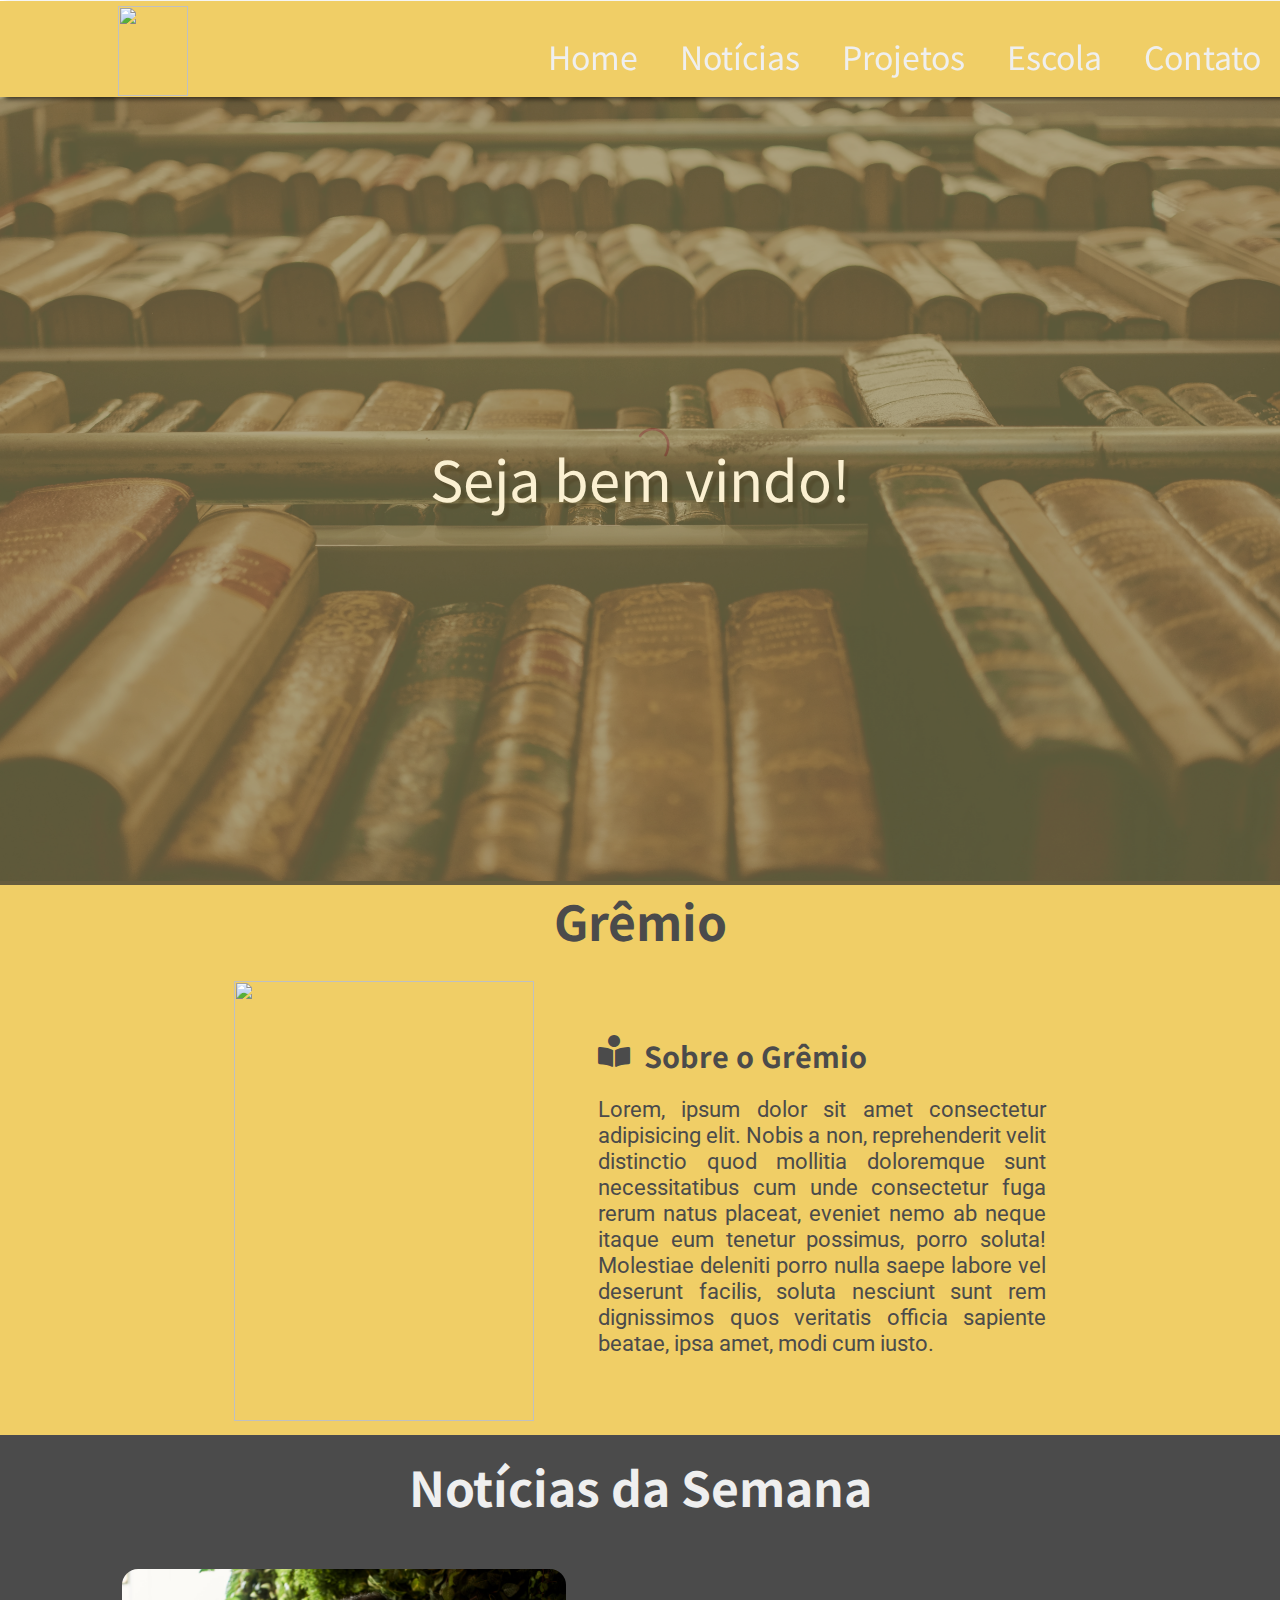
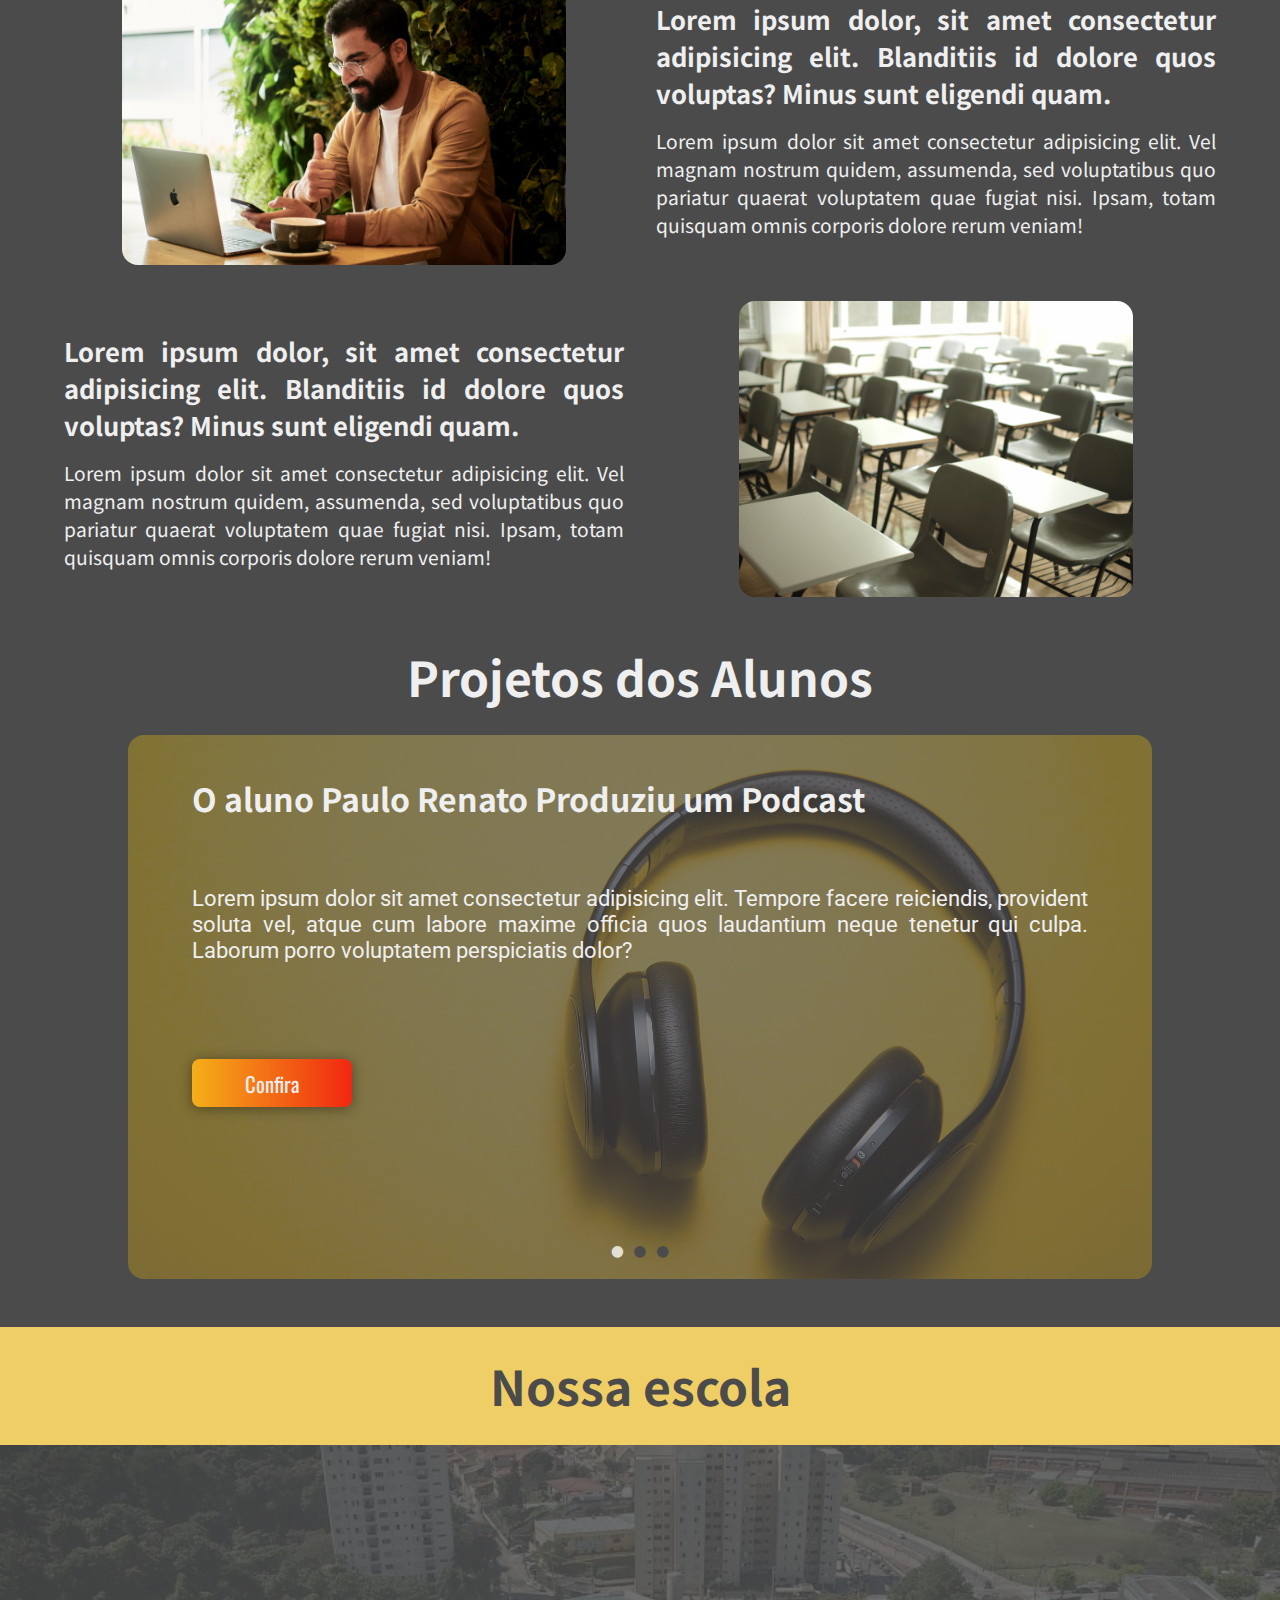
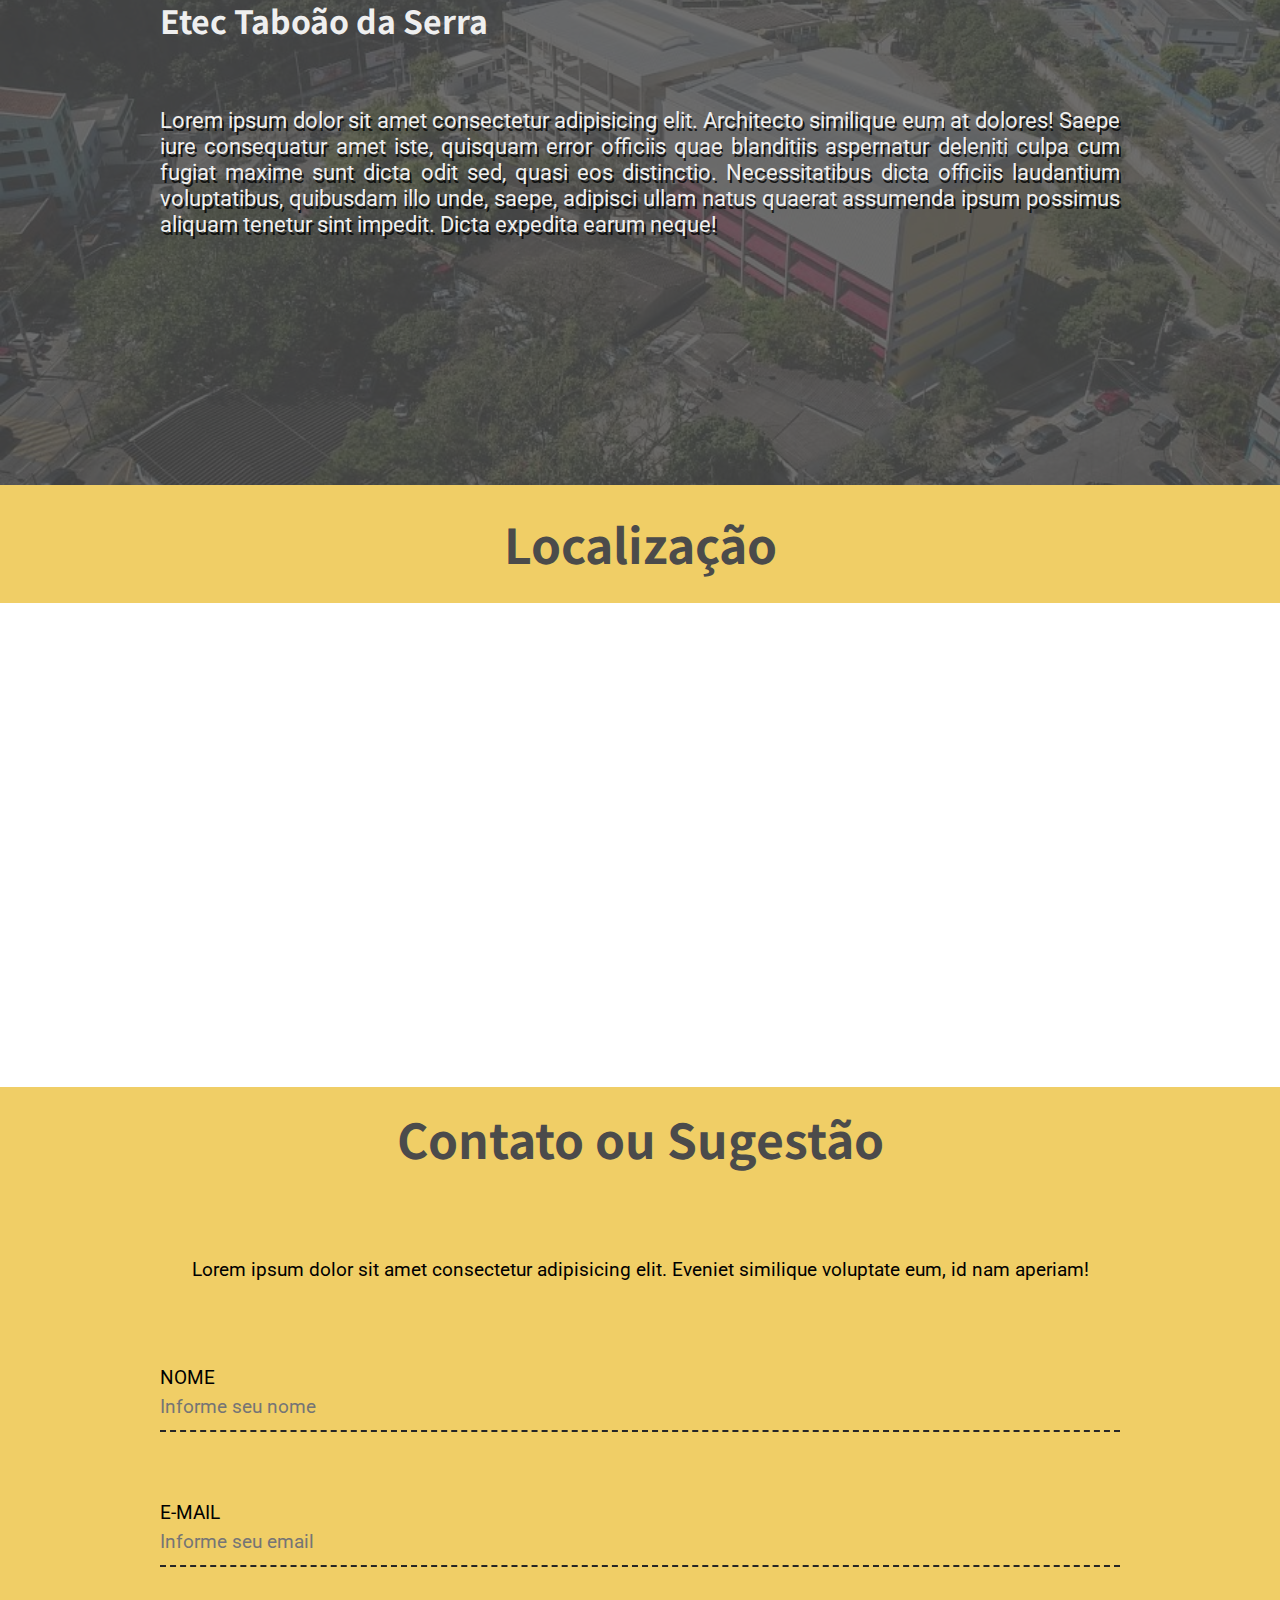
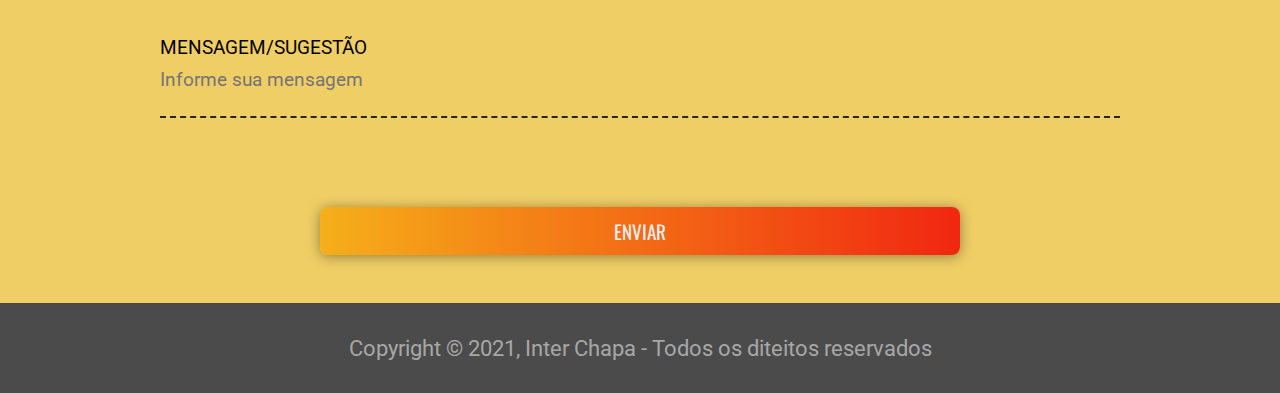
==== index.html @ 061dca1d ":package: Static Forms" ====
<!DOCTYPE html>
<html lang="pt-BR">
<head>
    <meta charset="UTF-8">
    <meta http-equiv="X-UA-Compatible" content="IE=edge">
    <meta name="viewport" content="width=device-width, initial-scale=1.0">
    <link rel="stylesheet" href="style.css">
    <link rel="apple-touch-icon" sizes="180x180" href="Imagens/apple-touch-icon.png">
    <link rel="icon" type="image/png" sizes="32x32" href="Imagens/favicon-32x32.png">
    <link rel="icon" type="image/png" sizes="16x16" href="Imagens/favicon-16x16.png">
    <link rel="manifest" href="/site.webmanifest">
    <link rel="stylesheet" href="css/gallery.theme.css">
    <link rel="stylesheet" href="css/gallery.min.css">
    <title>Inter Chapa</title>
</head>
<body>

    <div id="loader"></div>

    <nav>
		<input type="checkbox" id="check">
		<label for="check" class="checkbtn">
			<i class="fas fa-bars"></i>
		</label>
		<label class="logo"><img src="/imagens/logo.png" alt=""></label>
		<ul>
            <li class="Home"><a class="text-menu" href="#">Home</a></li>
            <li class="Noticias"><a class="text-menu" href="#Noticias">Notícias</a></li>
            <li class="Projetos"><a class="text-menu" href="#Projetos">Projetos</a></li>
            <li class="Escola"><a class="text-menu" href="#Escola">Escola</a></li>
            <li class="Contato"><a class="text-menu" href="#Contato">Contato</a></li>
		</ul>
	</nav>
    
    <header class="primary">                        
        <div class="img-wrapper">
            <img src="/imagens/primary.jpg" alt="" class="">
        </div>
        <div class="banner">
            <h1>Seja bem vindo!</h1>
            <p>Este site foi feito para alguma coisa que não sei oq pirque oiso ifdiksf jkiolfds ikfodlsnfds kfedsfkds fkdsf</p>
        </div>
    </header>

    <section class="gremio">
        <div class="sessao-header">
            <h1>Grêmio</h1>
    </div>
           <div class="header-gremio">
                 <div class="img-gremio"> 
                   <img src="/imagens/logo.png" alt="" class="">
                 </div>
                 <div class="conteudo-gremio">
                <div class="titulo-gremio">
                <i class="fas fa-book-reader"></i>
                <h1>Sobre o Grêmio</h1>
             </div>
             <div class="text-gremio">
             <p>Lorem, ipsum dolor sit amet consectetur adipisicing elit. Nobis a non, reprehenderit velit distinctio quod mollitia doloremque sunt necessitatibus cum unde consectetur fuga rerum natus placeat, eveniet nemo ab neque itaque eum tenetur possimus, porro soluta! Molestiae deleniti porro nulla saepe labore vel deserunt facilis, soluta nesciunt sunt rem dignissimos quos veritatis officia sapiente beatae, ipsa amet, modi cum iusto.</p>
              </div>
             </div>
            </div>
    </section>

<section id="Noticias" class="noticias">
    
    <div class="projetos-header">
        <h1>Notícias da Semana</h1>
    </div>
    <div class="container-noticias">
    
    <div class="box1">
        <div class="img-noticia">
            <img src="/imagens/noticia1.jpg" alt="">
        </div>
    </div>

    <div class="box2">
        <div class="conteudo-noticia">
           <h1>Lorem ipsum dolor, sit amet consectetur adipisicing elit. Blanditiis id dolore quos voluptas? Minus sunt eligendi quam.</h1>
           <p>Lorem ipsum dolor sit amet consectetur adipisicing elit. Vel magnam nostrum quidem, assumenda, sed voluptatibus quo pariatur quaerat voluptatem quae fugiat nisi. Ipsam, totam quisquam omnis corporis dolore rerum veniam!</p>
    </div>
    </div>

    <div class="box3">
        <div class="conteudo-noticia">
            <h1>Lorem ipsum dolor, sit amet consectetur adipisicing elit. Blanditiis id dolore quos voluptas? Minus sunt eligendi quam.</h1>
            <p>Lorem ipsum dolor sit amet consectetur adipisicing elit. Vel magnam nostrum quidem, assumenda, sed voluptatibus quo pariatur quaerat voluptatem quae fugiat nisi. Ipsam, totam quisquam omnis corporis dolore rerum veniam!</p>
     </div>
    </div>

    <div class="box4">
        <div class="img-noticia">
            <img src="/imagens/noticia2.jpg" alt="">
        </div>
    </div>

   </div>
</section>

    <section class="projetos" id="Projetos">
        <div class="projetos-header">
            <h1>Projetos dos Alunos</h1>
        </div>
        <div class="gallery autoplay items-3">
            <div id="item-1" class="control-operator"></div>
            <div id="item-2" class="control-operator"></div>
            <div id="item-3" class="control-operator"></div>
          
            <figure class="item">
                <div class="slider-header">
                 <img src="/imagens/item1.jpg" alt="">
                    <div class="info-slider">
                        <h1>O aluno Paulo Renato Produziu um Podcast</h1>
                        <p>Lorem ipsum dolor sit amet consectetur adipisicing elit. Tempore facere reiciendis, provident soluta vel, atque cum labore maxime officia quos laudantium neque tenetur qui culpa. Laborum porro voluptatem perspiciatis dolor?</p>
                        <button class="btn btn-info">Confira</button>
                    </div>
                </div>
            </figure>
          
            <figure class="item">
                <div class="slider-header">
                    <img src="/imagens/item2.jpg" alt="">
                       <div class="info-slider">
                           <h1>O aluno Pablo Escobar Produziu um desenho</h1>
                           <p>Lorem ipsum dolor sit amet consectetur adipisicing elit. Tempore facere reiciendis, provident soluta vel, atque cum labore maxime officia quos laudantium neque tenetur qui culpa. Laborum porro voluptatem perspiciatis dolor?</p>
                           <button class="btn btn-info">Confira</button>
                       </div>
                   </div>
            </figure>
          
            <figure class="item">
                <div class="slider-header">
                    <img src="/imagens/item3.jpg" alt="">
                       <div class="info-slider">
                           <h1>O aluno Jhonatan Azevedo produziu um video</h1>
                           <p>Lorem ipsum dolor sit amet consectetur adipisicing elit. Tempore facere reiciendis, provident soluta vel, atque cum labore maxime officia quos laudantium neque tenetur qui culpa. Laborum porro voluptatem perspiciatis dolor?</p>
                           <button class="btn btn-info">Confira</button>
                       </div>
                   </div>
            </figure>
          
            <div class="controls">
              <a href="#item-1" class="control-button">•</a>
              <a href="#item-2" class="control-button">•</a>
              <a href="#item-3" class="control-button">•</a>
          </div>
        </div>
    </section>


    <section id="Escola" class="escola">
        <div class="sessao-escola">
        <div class="projetos-header">
            <h1>Nossa escola</h1>
        </div>
        <div class="img-etec">
            <img src="/imagens/etec.jpg" alt="">
            <div class="info-etec">
                <h1>Etec Taboão da Serra</h1>
                <p>Lorem ipsum dolor sit amet consectetur adipisicing elit. Architecto similique eum at dolores! Saepe iure consequatur amet iste, quisquam error officiis quae blanditiis aspernatur deleniti culpa cum fugiat maxime sunt dicta odit sed, quasi eos distinctio. Necessitatibus dicta officiis laudantium voluptatibus, quibusdam illo unde, saepe, adipisci ullam natus quaerat assumenda ipsum possimus aliquam tenetur sint impedit. Dicta expedita earum neque!</p>
            </div>
        </div>
        <div class="projetos-header">
            <h1>Localização</h1>
        </div>
        <div class="mapa"><iframe src="https://www.google.com/maps/embed?pb=!1m18!1m12!1m3!1d14623.883581187225!2d-46.760471040527655!3d-23.605376728934605!2m3!1f0!2f0!3f0!3m2!1i1024!2i768!4f13.1!3m3!1m2!1s0x94ce5439738500e1%3A0x18e3ca266464ea67!2sEtec%20de%20Tabo%C3%A3o%20da%20Serra!5e0!3m2!1spt-BR!2sbr!4v1620471019192!5m2!1spt-BR!2sbr" width="600" height="450" style="border:0;" allowfullscreen="" loading="lazy"></iframe></div>
       </div>
    </section>
    
    <section id="Contato" class="contato">
        <div class="container-contato">
            <form action="https://api.staticforms.xyz/submit" method="POST">
                <div class="sessao-header"><h1>Contato ou Sugestão</h1></div>
                <p>Lorem ipsum dolor sit amet consectetur adipisicing elit. Eveniet similique voluptate eum, id nam aperiam!</p>
                <input type="hidden" name="accessKey" value="80c3663f-9293-48e0-adc4-f702a2f307d6">
                <div class="input-group">
                   <input type="text" class="field" name="name" id="nome" placeholder="Informe seu nome">
                   <label for="nome" class="field-label">Nome</label>
               </div>
                 <div class="input-group">
                   <input type="text" class="field" name="email" id="email" placeholder="Informe seu email">
                   <label for="email" class="field-label">E-mail</label>
                 </div>
                 <div class="input-group">
                   <textarea class="field" name="message" id="mensagem" placeholder="Informe sua mensagem"></textarea>
                   <label for="mensagem" class="field-label">Mensagem/Sugestão</label>
                 </div>
                 <button type="submit" class="btn btn-submit" value="Submit">Enviar</button>
                <input type="hidden" name="redirectTo" value="https://interchapa.github.io/#item-1">
            </form>
        </div>
    </section>

    <footer>
        <p>
            Copyright &copy; 2021, Inter Chapa - Todos os diteitos reservados
        </p>
    </footer>

    <script type="text/javascript">
   
    var loader;
    function loadNow(opacity) {
        if(opacity <= 0){
            displayContent();
        }
        else {
            loader.style.opacity = opacity;
            window.setTimeout(function() {
                loadNow(opacity - 0.05)
            }, 100);
        }
    }

    function displayContent(){
        loader.style.display = 'none';
        document.getElementById('content').style.display = 'block';
    }

    document.addEventListener("DOMContentLoaded", function() {
        loader = document.getElementById('loader');
        loadNow(1);
    });
    </script>

</body>
</html>
---- style.css ----
@import url('https://fonts.googleapis.com/css2?family=Noto+Sans+JP:wght@100;300;400;500;700;900&family=Oswald:wght@200;300;400;500;600;700&family=Roboto:ital,wght@0,100;0,300;0,400;0,500;0,700;0,900;1,100;1,300;1,400;1,500;1,700;1,900&display=swap');

@import url("https://cdnjs.cloudflare.com/ajax/libs/font-awesome/5.15.3/css/all.min.css");

#loader{
    position: fixed;
    width: 100%;
    height: 100vh;
    z-index: 1;
    overflow: visible;
    background: #f0ce66 url('/imagens/preloader.gif') no-repeat center center;
}

*{
    margin: 0;
    padding: 0;
    list-style: none;
    text-decoration: none;
}
:root{
    --font-primary: "Noto Sans JP", serif;
    --font-secundary:"Roboto", serif;
    --font-action: "Oswald", serif;
}
html{
    scroll-behavior: smooth;
}
body{
    margin: 0;
    box-sizing: border-box;
    margin-top: .09rem;
    height: 4.4rem;
}
header .primary{
    width: 100%;
    height: 16rem;
    overflow: hidden;
    position: relative;
}
nav {
	background: #f0ce66;
	height: 6rem;
	width: 100%;
    z-index: 90;
    position: fixed;
    text-align: center;
    justify-content: center;
    align-items: center;
    box-shadow: 0.3rem 0.2rem 0.3rem rgba(0, 0, 0, 0.6);
}
label.logo{
    width: 100%;
    padding-right: 14rem;
}
label.logo img{
    padding-top: 0.3rem;
	width: 70px;
	height: 90px;
}
nav ul li a {
    color: rgb(239, 239, 239);
    font-size: 2rem;
    border-radius: 1rem;
    align-items: center;
    padding-left: 1rem;
    padding-right: 1rem;
    justify-content: center;
    font-family: var(--font-primary);
}
nav ul {
	float: right;
    text-align: center;
}
nav ul li {
    display: inline-table;
    font-size: 2rem;
    padding-right: 3px;
    padding-left: 3px;
    margin-top: 2rem;
    text-align: center;
}
nav ul li a {
	color: #efefef;
	font-size: 2rem;
	border-radius: 1rem;
    align-items: center;
    justify-content: center;
}
nav a:hover{
    color: #d84e28;
    transition: 2s ease;
}
.checkbtn {
	font-size: 3rem;
    margin-top: .5rem;
	color: #efefef;
	float: right;
	line-height: 80px;
	margin-right: 40px;
	cursor: pointer;
	display: none;
}
#check {
	display: none;
}
.btn-menu{
    margin-left: 2rem;
    width: 8rem;
    height: 3rem;
}
.btn-menu:hover{
    color: #f0ce66;
}
.img-wrapper{
    width: 100%;
    height: 100%;
    overflow: hidden;
    background-color: rgb(44, 43, 43,1)
}
.img-wrapper img{
    width: 100%;
    height: 55rem;
    object-fit: cover;
    opacity: 0.5;
    animation: zoom 25s;
}
@keyframes zoom{
    0%{
        transform: scale(1.3);
    }
    100%{
        transform: scale(1);
    }
}
.banner{
    position: absolute;
    top: 25%;
    width: 100%;
}
.banner h1{
    color: #ffffff;
    font-size: 3.5rem;
    font-family: var(--font-primary);
    font-weight: 400;
    display: flex;
    justify-content:center;
    align-items: center;
    text-shadow: .3rem .4rem 2px rgba(0,0,0,.4);
    line-height: 3.5rem;
    margin-bottom: 3rem;
    animation: moveBanner 1s 0.5s forwards;
}
@keyframes moveBanner{
    0%{
     transform: translateY(10rem) rotateY(-30deg);
    }
    100%{
        transform: translateY(0) rotateY(0);
        opacity: 1;
    }
}
.banner p{
    font-family: var(--font-secundary);
    font-weight: 200;
    font-size: 2rem;
    color: #fff;
    text-shadow: .1rem .2rem rgba(0,0,0,.4);
    margin-bottom: 2rem;
    animation: moveBanner 1s 0.7s forwards;
    opacity: 0;
    text-align: center;
    
}
.btn{

    background: #f12711;
    background: -webkit-linear-gradient(to right, #f5af19, #f12711); 
    background: linear-gradient(to right, #f5af19, #f12711); 
    font-family: var(--font-action);
    font-size: 1rem;
    color: #eee;
    border-radius: .5rem;
    box-shadow: 0 .1rem .8rem rgba(0,0,0,.4);
    border: none;
}
.btn:focus{
    outline:0;
}
.header-gremio{
    
    width: 100%;
    height: 30rem;
    overflow: hidden;
    background-color: #f0ce66;
    display: flex;
    align-items: center;
    justify-content: center;
}
.img-gremio img{
    object-fit: cover;
    width: 300px;
    height: 440px;
    padding-top: 1rem;
}
.conteudo-gremio{
    padding-left: 4rem;
    width: 35%;
    text-align:justify;
    color: #4b4b4b;
}
.titulo-gremio{
    display: flex;
}
.titulo-gremio h1{
    font-family:var(--font-primary);
    font-size: 1.8rem;
    margin-bottom: 1.3rem;
}
.titulo-gremio i{
    font-size: 2rem;
    padding-right: 0.9rem;
}
.text-gremio p{
    font-size: 1.4rem;
    font-family: var(--font-secundary);
    font-weight: 400;
}
.projetos{
    padding-bottom: 3rem;
    background-color: #4b4b4b;
}
.sessao-header{
    background-color: #f0ce66;
}
.sessao-header h1{
    text-align: center;
    font-family: var(--font-primary);
    font-size: 3rem;
    color: #4b4b4b;
}

#Noticias{
    padding-bottom: 1rem;
}
#Noticias .projetos-header {
    padding-top: 1rem;
}
.conteudo-noticia{
    text-align: justify;
    justify-content: center;
    align-items: center;
    width: 100%;
    color: #efefef;
}
.conteudo-noticia h1{
    font-family: var(--font-primary);
    font-size: 1.6rem;
}
.conteudo-noticia p{
    font-family: var(--font-primary);
    font-size: 1.2rem;
    margin-top: 1rem;
}
.noticias{
    background-color: #4b4b4b;
}
.img-noticia img{
    justify-content: center;
    align-items: center;
    height: 18.5rem;
    width: 100%;
    border-radius: 1rem;
}
.img-noticia img:hover{
    animation: zoom3 2s ease;
}
@keyframes zoom3{
    80%{
        transform: scale(1.1);
    }
    100%{
        transform: scale(1.1);
    }
}
.container-noticias{
    display: grid;
    grid-gap: 2rem;
    grid-template-columns: repeat(auto-fit,minmax(400px, 1fr));
    justify-content: center;
    justify-items: center;
    padding-top: 2rem;
    color: #4b4b4b;
    align-items: center;
    width: 90%;
    margin-left: auto;
    margin-right: auto;

}



.projetos-header{
    text-align: center;
    padding-top: 0;
    background-color: #4b4b4b;
}
.projetos-header h1{
    font-family: var(--font-primary);
    font-size: 3rem;
    color: #efefef;
    padding-bottom: 1rem;
}
#Projetos .projetos-header h1{
    font-family: var(--font-primary);
    font-size: 3rem;
    color: #efefef;
    padding-bottom: 1.5rem;
    padding-top: 1.5rem;
}
#Escola .projetos-header h1{
    font-family: var(--font-primary);
    font-size: 3rem;
    color: #4b4b4b;
    padding-top: 1.4rem;
    padding-bottom: 1.6rem;
    background-color: #f0ce66;
}
#Escola .projetos-header {
    background-color: #f0ce66;
}
.slider-header{
    display:flex;
    position: relative;
}
.slider-header img{
    height: 34rem;
    width: 80%;
    margin-left: auto;
    margin-right: auto;
    opacity: 0.3;
    object-fit: cover;
    align-items: center;
    border-radius: 1rem;
}
.slider-header img:hover{
   border-radius: 2rem;
   transition: 1s ease;
}
.slider-header img:hover{
    border-radius: 2rem;
    transition: 1s ease;
 }
 .slider-header img:hover{
    border-radius: 2rem;
    transition: 1s ease;
 }
 .info-slider:click{
    animation: moveBanner 1s 0.5s forwards;
 }
 .info-slider{
     position: absolute;
    width: 70%;
    padding-bottom: 2rem;
    animation: moveBanner 1s 0.5s alternate;
    margin-left: 15%;
    text-align: justify;
    color: #efefef;
    margin-top: 3rem;
 }
.info-slider h1{
   font-family: var(--font-primary);
   font-size: 2rem;
   margin-bottom: 4rem;
}
.info-slider p{
    font-family: var(--font-secundary);
    font-size: 1.4rem;
    color: #efefef;
    margin-bottom: 6rem;
 }
.btn-info{
    font-size: 1.3rem;
    width: 10rem;
    height: 3rem;
    margin-right: 90%;
}
.btn-info:hover{
    color: #d84e28;
    transition: 1s ease;
}
form{
    background-color: #f0ce66;
    width: 100%;
    height: 50rem;
}
.btn-submit:hover{
    color: #d84e28;
    transition: 1s ease;
}
.container-contato form{
    justify-content: space-between;
    padding-top: 1rem;
    width: 100%;
    display: flex;
    flex-direction: column;
    align-items: center;
}
.container-contato p {
    font-size: 1.2rem;
    font-family: var(--font-secundary);
    width: 60rem;
    margin-top: 2rem;
    margin-bottom: 2rem;
    text-align: center;
}
.input-group{
    position: relative;
}
.field{
    background-color: #f0ce66;
    border: none;
    width: 60rem;
    font-size: 1.2rem;
    font-family: var(--font-secundary);
    border-bottom: 2px dashed #262626;;
    height: 3rem;
    outline: none;
    margin: 1rem 0;
    top: 1rem;
}
.input-group textarea{
    padding-top: 1rem;
    resize: none;
    background-color: transparent;
}
.field-label{
    position:absolute;
    left: 0;    
    font-size: 1.2rem;;
    font-family:var(--font-secundary);
    text-transform:uppercase;
    transition: all 0.3s;  
}
.field:focus ~ label{
   top: 0;
   font-size: 1rem;
}
.field:focus{
    border-bottom: 1px solid;
 }
 .btn-submit{
   font-size: 1.2rem;
   text-transform: uppercase;
   width: 50%;
   height: 3rem;
   margin-top: 1rem;
   margin-bottom: 3rem;
 }
 .img-etec img{
     width: 100%;
     height: 40rem;
     object-fit: cover;
     opacity: 0.2;
     animation: 15s ease-in-out;
 }
 .img-etec{
    display: flex;
    align-items: center;
    justify-content: center;
    background-color: #4b4b4b;
 }
 .info-etec{
    position: absolute;
    align-items: center;
    justify-content: center;
    width: 75%;
    animation: moveBanner 1s 0.5s alternate;
 }
 .info-etec h1{
   font-size: 2rem;
   color: #efefef;
   font-family: var(--font-primary);
 }
 .info-etec p{
    margin-top: 4rem;
    font-family: var(--font-secundary);
    font-size: 1.4rem;
    text-align: justify;
    color: #efefef;
    margin-bottom: 6rem;
    text-shadow: .1rem .2rem rgba(0,0,0,.8);
  }
 .mapa iframe{
     height: 30rem;
     width: 100%;
 }
 @keyframes zoom2{
    100%{
        transform: scale(1.1);
    }
    20%{
        transform: scale(0.9);
    }
    100%{
        transform: scale(1.1);
    }
}
footer {
    background-color: #4b4b4b;
    justify-content: center;
    align-items: center;
    text-align: center;
}
footer p {
    font-family: var(--font-secundary);
    color: #a7a7a7;
    font-size: 1.4rem; 
    width: 100%;
    align-items: center;
    justify-content: center;
    text-align: center;
    display: flex;
    padding-top: 2rem;
    background-color: #4b4b4b;
}
.footer-content i:hover{
    color: #d84e28;
    transition: 3s ease;
}
.gremio{
    background-color: #f0ce66;
  }
  @media(max-width:420px){

    label.logo{
        width: 100%;
        margin-right: 0;
        margin-left: 3rem;
        margin-top: 0;
        padding-top: 0;
    }
    label.logo img{
        padding-bottom: 0rem;
        width: 70px;
        height: 90px;
        margin-top: -150px;
    }
    label.logo img{
        padding-top: 0.3rem;
        width: 70px;
        height: 90px;
    }
    nav{
        height: 7.5rem;
    }
    .checkbtn {
        font-size: 3rem;
        margin-top: 1rem;
        color: #4b4b4b;
        float: right;
        line-height: 80px;
        margin-right: 40px;
        cursor: pointer;
        display: none;
    }
    .banner h1 {
        font-size: 2rem;
        margin-bottom: 3rem;
        animation: moveBanner 1s 0.5s forwards;
    }
    .banner p {
        width: 90%;
        margin-left: 1rem;
        justify-content: center;
        font-size: 1.6rem;
        margin-bottom: 2rem;
        animation: moveBanner 1s 0.7s forwards;
        opacity: 0;
        align-items: center;
        text-align: center;
    }
    .banner{
        position: absolute;
        top: 10%;
        width: 100%;
    }
    .img-wrapper img {
        width: 100%;
        height: 56rem;
        object-fit: cover;
        opacity: 0.5;
        animation: zoom 25s;
    }
   .container-contato p {
    margin-top: 0;
    margin-bottom: 0;
    text-align: center;
    color: #4b4b4b;}
 }
@media(max-width:1700px){
    footer{
        height: 5.6rem;
    }
    .banner{
        position: absolute;
        top: 50%;
        width: 100%;
    }
    .info-slider{
        margin-top: 2.5rem;
    }
}
@media(max-width:2000px){
    footer{
        height: 5.6rem;
    }
    .banner{
        position: absolute;
        width: 100%;
    }
    .gremio{
      background-color: #f0ce66;
    }
}
@media(max-width:1100px){
    .slider-header img {
        width: 90%;  
    }
 .banner{
        color: #ffffff;
        font-size: 2.8rem;
        top: 35%;
    }
nav {   
        width: 100%;
    }
.field{
    width: 20rem;
    justify-content: center;
    align-items: center;
    justify-content: space-around;
}
.container-contato p{
    width: 90%;
}
form{
    background-color: #f0ce66;
    width: 100%;
    height: 60rem;
}
.btn-submit{
    margin-top: 0;
  }
.header-gremio{
    width: 100%;
    height: 40rem;
    overflow: hidden;
    background-color: #f0ce66;
    display: inline-table;
    align-items: center;
    justify-content: center;
    text-align: center;
}
.conteudo-gremio{
    padding-left: 0;
    width: 90%;
    margin-left: 1rem;
    display: inline-flexbox;
    text-align: center;
    justify-content: center;
    margin-bottom: 2rem;
}
.titulo-gremio{
    display: inline-flexbox;
    width: 100%;
}
.titulo-gremio h1{
    font-family:var(--font-primary);
    font-size: 1.6rem;
    margin-bottom: 1.3rem;
    text-align: center;
    width: 100%;
    margin-right: 5rem;
}
.titulo-gremio i{
    margin-left: 2rem;
    font-size: 2.5rem;
    text-align: center;
    justify-content: center;
    display: flex;
    width: 100%;
    padding:0;
}
.info-slider{
    margin-top: 4rem;
}
.info-slider p {
    font-size: 1.2rem;
    margin-top: 0;
    margin-bottom: 2rem;
}
.info-slider h1 {
    font-size: 1.6rem;
    margin-bottom: 2rem;
    margin-top: 0rem;
}
.btn-info {
    font-size: 1.2rem;
    width: 10rem;
    height: 2.2rem;
}
#Escola .projetos-header h1 {
  
    text-align: center;
}
.sessao-header h1 {
    font-family: var(--font-primary);
    font-size: 3rem;
    color: #4b4b4b;
    text-align: center;
}
.container-contato p {
    margin-top: 0;
    margin-bottom: 0;
    text-align: center;
}
.info-etec h1 {
    font-size: 1.6;
}
.info-etec p {
    font-size: 1.2;
    margin-top: 1rem; 
    margin-bottom: 1rem; 
}
.checkbtn {
    display: block;
    color: #4b4b4b;
}
ul{
    position: fixed;
    width: 80%;
    margin-left: 10rem;
    height: 90vh;
    background: #f1c94f;
    margin-top: 0.1rem;
    left: 100%;
    text-align: center;
    transition: all .5s;
}
nav ul li{
    display: block;
    margin: 50px 0;
    line-height: 30px;
}
nav ul li a {
    font-size: 20px;
}
a:hover, a.active {
    background: none;
    color: #f0ce66;
}
#check:checked ~ ul {
    left: 0;
}
footer p{
    font-size: 1rem;
    padding-bottom: 2rem;
}
label.logo{
    width: 100%;
    margin-right: 16rem;
}
label.logo img{
    padding-top: 0.3rem;
	width: 70px;
	height: 90px;
}
.container-noticias{
    grid-template-columns: repeat(auto-fit,minmax(300px, 1fr));
}
.box3 {
    grid-row-start: 4;
}

.box4 {
    grid-row-start: 3;
}   
}


@media (max-width: 952px){
	label.logo{
		font-size: 30px;
		padding-right: 10px;
	}
	nav ul li a{
		font-size: 2rem;
        font-family: var(--font-action);
	}
}
@media(min-width: 704){
    .container-noticias{
        grid-template-columns: repeat(auto-fit,minmax(300px, 1fr));
    }
    .box3 {
        grid-row-start: 3;
    }
    
    .box4 {
        grid-row-start: 4;
    }    
}
---- css/gallery.theme.css ----
.gallery .control-button {
  color: #d84e28;
  color: #4b4b4b;
}

.gallery .control-button:hover {
  color: #f0ce66;
  color: rgba(240, 206, 102, 0.8);
}

/*
	Theme controls how everything looks in Gallery CSS.
*/
.gallery {
  position: relative;
}
.gallery .item {
  height: 400px;
  overflow: hidden;
  text-align: center;
  background: #4b4b4b;
}
.gallery .controls {
  position: absolute;
  bottom: 0;
  width: 100%;
  text-align: center;
}
.gallery .control-button {
  display: inline-block;
  margin: 0 .02em;
  font-size: 3em;
  text-align: center;
  text-decoration: none;
  transition: color .1s;
}
---- css/gallery.min.css ----
.gallery .control-operator:target~.controls .control-button{color:#ccc;color:rgba(255,255,255,.4)}.gallery .control-button:first-of-type,.gallery .control-operator:nth-of-type(1):target~.controls .control-button:nth-of-type(1),.gallery .control-operator:nth-of-type(2):target~.controls .control-button:nth-of-type(2),.gallery .control-operator:nth-of-type(3):target~.controls .control-button:nth-of-type(3),.gallery .control-operator:nth-of-type(4):target~.controls .control-button:nth-of-type(4),.gallery .control-operator:nth-of-type(5):target~.controls .control-button:nth-of-type(5){color:#fff;color:rgba(255,255,255,.8)}.gallery .item:first-of-type{position:static;pointer-events:auto;opacity:1}.gallery .item{position:absolute;top:0;left:0;width:100%;height:100%;pointer-events:none;opacity:0;transition:opacity .5s}.gallery .control-operator{display:none}.gallery .control-operator:target~.item{pointer-events:none;opacity:0;animation:none}.gallery .control-operator:target~.controls .control-button{animation:none}@keyframes controlAnimation-2{0%{color:#ccc;color:rgba(255,255,255,.4)}14.3%,50%{color:#fff;color:rgba(255,255,255,.8)}64.3%,100%{color:#ccc;color:rgba(255,255,255,.4)}}@keyframes galleryAnimation-2{0%{opacity:0}14.3%,50%{opacity:1}64.3%,100%{opacity:0}}.gallery .control-operator:nth-of-type(1):target~.item:nth-of-type(1){pointer-events:auto;opacity:1}.gallery .control-operator:nth-of-type(2):target~.item:nth-of-type(2){pointer-events:auto;opacity:1}.items-2.autoplay .control-button{animation:controlAnimation-2 14s infinite}.items-2.autoplay .item{animation:galleryAnimation-2 14s infinite}.items-2 .control-button:nth-of-type(1),.items-2 .item:nth-of-type(1){animation-delay:-2s}.items-2 .control-button:nth-of-type(2),.items-2 .item:nth-of-type(2){animation-delay:5s}@keyframes controlAnimation-3{0%{color:#ccc;color:rgba(255,255,255,.4)}9.5%,33.3%{color:#fff;color:rgba(255,255,255,.8)}42.9%,100%{color:#ccc;color:rgba(255,255,255,.4)}}@keyframes galleryAnimation-3{0%{opacity:0}9.5%,33.3%{opacity:1}42.9%,100%{opacity:0}}.gallery .control-operator:nth-of-type(1):target~.item:nth-of-type(1){pointer-events:auto;opacity:1}.gallery .control-operator:nth-of-type(2):target~.item:nth-of-type(2){pointer-events:auto;opacity:1}.gallery .control-operator:nth-of-type(3):target~.item:nth-of-type(3){pointer-events:auto;opacity:1}.items-3.autoplay .control-button{animation:controlAnimation-3 21s infinite}.items-3.autoplay .item{animation:galleryAnimation-3 21s infinite}.items-3 .control-button:nth-of-type(1),.items-3 .item:nth-of-type(1){animation-delay:-2s}.items-3 .control-button:nth-of-type(2),.items-3 .item:nth-of-type(2){animation-delay:5s}.items-3 .control-button:nth-of-type(3),.items-3 .item:nth-of-type(3){animation-delay:12s}@keyframes controlAnimation-4{0%{color:#ccc;color:rgba(255,255,255,.4)}7.1%,25%{color:#fff;color:rgba(255,255,255,.8)}32.1%,100%{color:#ccc;color:rgba(255,255,255,.4)}}@keyframes galleryAnimation-4{0%{opacity:0}7.1%,25%{opacity:1}32.1%,100%{opacity:0}}.gallery .control-operator:nth-of-type(1):target~.item:nth-of-type(1){pointer-events:auto;opacity:1}.gallery .control-operator:nth-of-type(2):target~.item:nth-of-type(2){pointer-events:auto;opacity:1}.gallery .control-operator:nth-of-type(3):target~.item:nth-of-type(3){pointer-events:auto;opacity:1}.gallery .control-operator:nth-of-type(4):target~.item:nth-of-type(4){pointer-events:auto;opacity:1}.items-4.autoplay .control-button{animation:controlAnimation-4 28s infinite}.items-4.autoplay .item{animation:galleryAnimation-4 28s infinite}.items-4 .control-button:nth-of-type(1),.items-4 .item:nth-of-type(1){animation-delay:-2s}.items-4 .control-button:nth-of-type(2),.items-4 .item:nth-of-type(2){animation-delay:5s}.items-4 .control-button:nth-of-type(3),.items-4 .item:nth-of-type(3){animation-delay:12s}.items-4 .control-button:nth-of-type(4),.items-4 .item:nth-of-type(4){animation-delay:19s}@keyframes controlAnimation-5{0%{color:#ccc;color:rgba(255,255,255,.4)}5.7%,20%{color:#fff;color:rgba(255,255,255,.8)}25.7%,100%{color:#ccc;color:rgba(255,255,255,.4)}}@keyframes galleryAnimation-5{0%{opacity:0}5.7%,20%{opacity:1}25.7%,100%{opacity:0}}.gallery .control-operator:nth-of-type(1):target~.item:nth-of-type(1){pointer-events:auto;opacity:1}.gallery .control-operator:nth-of-type(2):target~.item:nth-of-type(2){pointer-events:auto;opacity:1}.gallery .control-operator:nth-of-type(3):target~.item:nth-of-type(3){pointer-events:auto;opacity:1}.gallery .control-operator:nth-of-type(4):target~.item:nth-of-type(4){pointer-events:auto;opacity:1}.gallery .control-operator:nth-of-type(5):target~.item:nth-of-type(5){pointer-events:auto;opacity:1}.items-5.autoplay .control-button{animation:controlAnimation-5 35s infinite}.items-5.autoplay .item{animation:galleryAnimation-5 35s infinite}.items-5 .control-button:nth-of-type(1),.items-5 .item:nth-of-type(1){animation-delay:-2s}.items-5 .control-button:nth-of-type(2),.items-5 .item:nth-of-type(2){animation-delay:5s}.items-5 .control-button:nth-of-type(3),.items-5 .item:nth-of-type(3){animation-delay:12s}.items-5 .control-button:nth-of-type(4),.items-5 .item:nth-of-type(4){animation-delay:19s}.items-5 .control-button:nth-of-type(5),.items-5 .item:nth-of-type(5){animation-delay:26s}
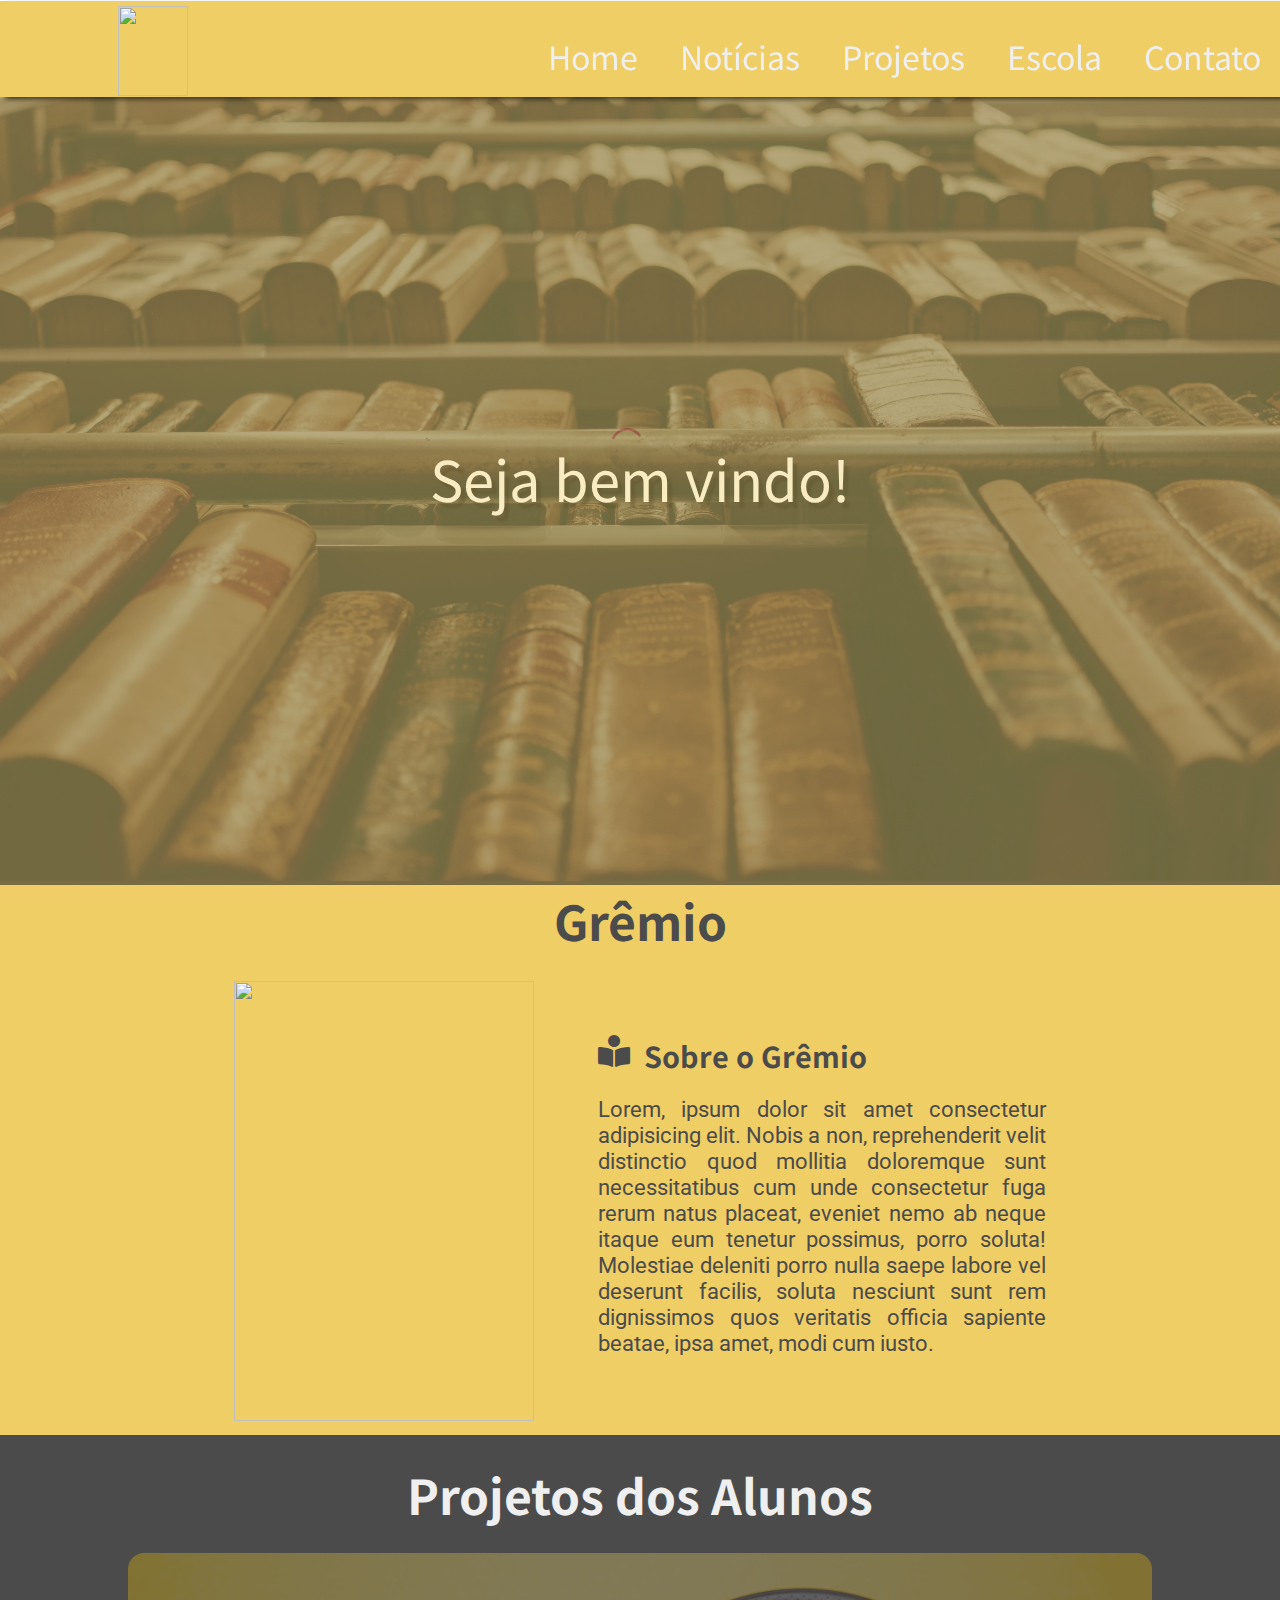
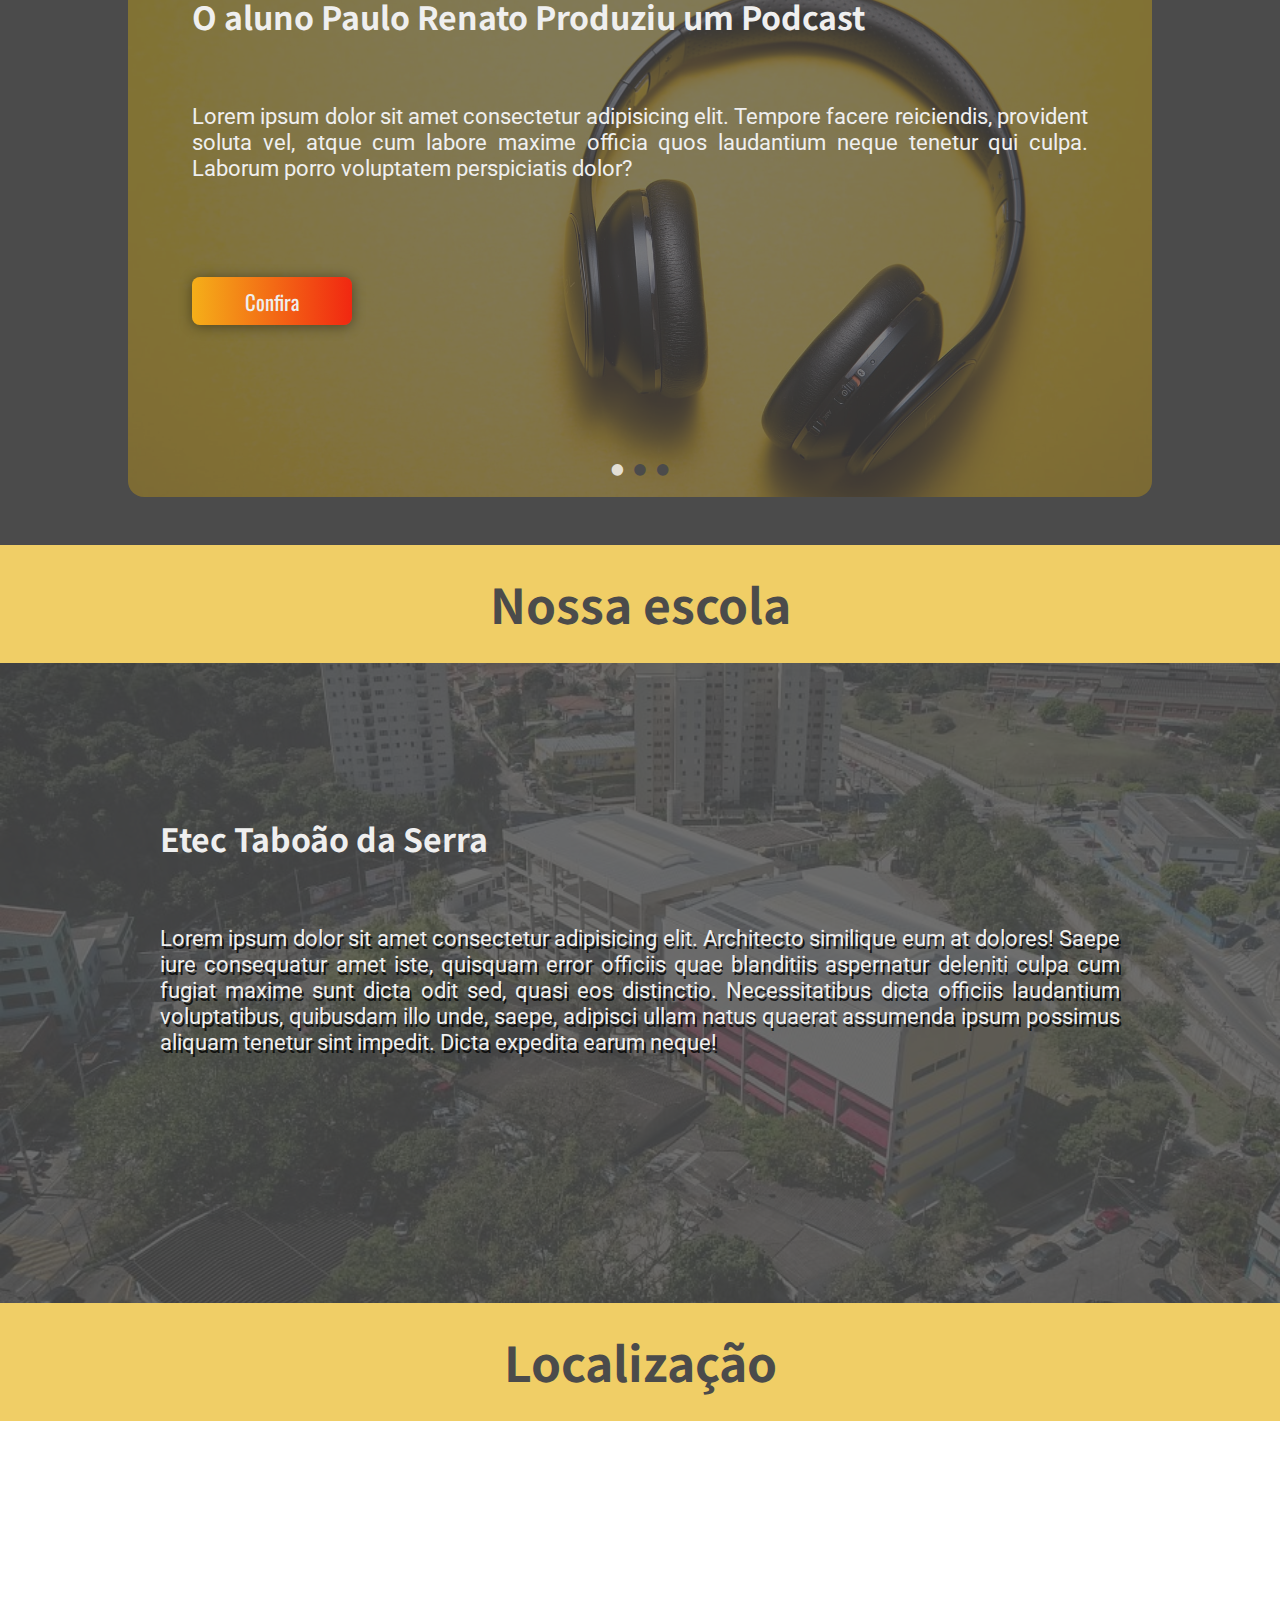
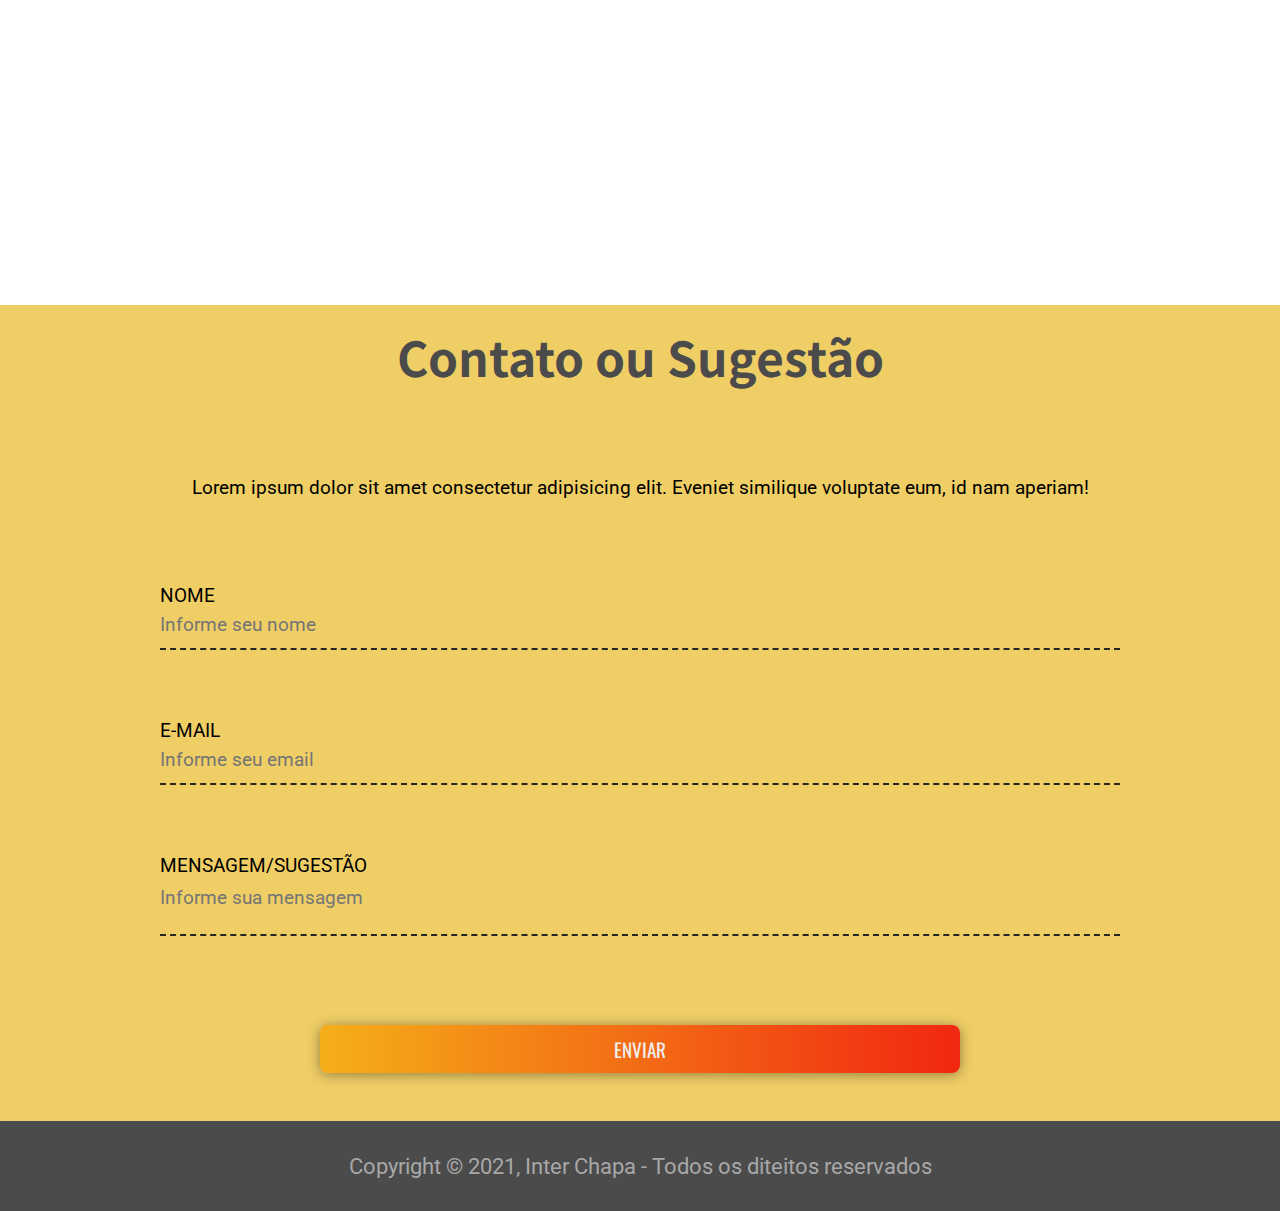
==== commit 63a14701: ":package: Página Notícias" ====
--- a/index.html
+++ b/index.html
@@ -25,7 +25,7 @@
 		<label class="logo"><img src="/imagens/logo.png" alt=""></label>
 		<ul>
             <li class="Home"><a class="text-menu" href="#">Home</a></li>
-            <li class="Noticias"><a class="text-menu" href="#Noticias">Notícias</a></li>
+            <li class="Noticias"><a class="text-menu" href="noticias.html">Notícias</a></li>
             <li class="Projetos"><a class="text-menu" href="#Projetos">Projetos</a></li>
             <li class="Escola"><a class="text-menu" href="#Escola">Escola</a></li>
             <li class="Contato"><a class="text-menu" href="#Contato">Contato</a></li>
@@ -62,41 +62,6 @@
             </div>
     </section>
 
-<section id="Noticias" class="noticias">
-    
-    <div class="projetos-header">
-        <h1>Notícias da Semana</h1>
-    </div>
-    <div class="container-noticias">
-    
-    <div class="box1">
-        <div class="img-noticia">
-            <img src="/imagens/noticia1.jpg" alt="">
-        </div>
-    </div>
-
-    <div class="box2">
-        <div class="conteudo-noticia">
-           <h1>Lorem ipsum dolor, sit amet consectetur adipisicing elit. Blanditiis id dolore quos voluptas? Minus sunt eligendi quam.</h1>
-           <p>Lorem ipsum dolor sit amet consectetur adipisicing elit. Vel magnam nostrum quidem, assumenda, sed voluptatibus quo pariatur quaerat voluptatem quae fugiat nisi. Ipsam, totam quisquam omnis corporis dolore rerum veniam!</p>
-    </div>
-    </div>
-
-    <div class="box3">
-        <div class="conteudo-noticia">
-            <h1>Lorem ipsum dolor, sit amet consectetur adipisicing elit. Blanditiis id dolore quos voluptas? Minus sunt eligendi quam.</h1>
-            <p>Lorem ipsum dolor sit amet consectetur adipisicing elit. Vel magnam nostrum quidem, assumenda, sed voluptatibus quo pariatur quaerat voluptatem quae fugiat nisi. Ipsam, totam quisquam omnis corporis dolore rerum veniam!</p>
-     </div>
-    </div>
-
-    <div class="box4">
-        <div class="img-noticia">
-            <img src="/imagens/noticia2.jpg" alt="">
-        </div>
-    </div>
-
-   </div>
-</section>
 
     <section class="projetos" id="Projetos">
         <div class="projetos-header">
--- a/style.css
+++ b/style.css
@@ -239,36 +239,46 @@
     color: #4b4b4b;
 }
 
-#Noticias{
-    padding-bottom: 1rem;
+
+.all-box{
+    padding-top: 2rem;
+    align-items: center;
+    margin-right: auto;
+    margin-right: auto;
+    justify-items: center;
+}
+.container-noticias{
+    display: grid;
+    grid-template-columns: 33rem 33rem;
+    grid-gap: 9rem;
+    row-gap: 8rem;
+    align-items: center;
+    justify-content: center;
+    padding-bottom: 3rem;
 }
 #Noticias .projetos-header {
-    padding-top: 1rem;
-}
+    padding-top: 7rem;
+}
+
 .conteudo-noticia{
     text-align: justify;
     justify-content: center;
     align-items: center;
     width: 100%;
-    color: #efefef;
+    color: #4b4b4b;
 }
 .conteudo-noticia h1{
     font-family: var(--font-primary);
-    font-size: 1.6rem;
+    font-size: 1.5rem;
 }
 .conteudo-noticia p{
     font-family: var(--font-primary);
-    font-size: 1.2rem;
+    font-size: 1rem;
     margin-top: 1rem;
 }
-.noticias{
-    background-color: #4b4b4b;
-}
 .img-noticia img{
-    justify-content: center;
-    align-items: center;
-    height: 18.5rem;
-    width: 100%;
+    width: 100%;
+    height: 100%;
     border-radius: 1rem;
 }
 .img-noticia img:hover{
@@ -282,21 +292,6 @@
         transform: scale(1.1);
     }
 }
-.container-noticias{
-    display: grid;
-    grid-gap: 2rem;
-    grid-template-columns: repeat(auto-fit,minmax(400px, 1fr));
-    justify-content: center;
-    justify-items: center;
-    padding-top: 2rem;
-    color: #4b4b4b;
-    align-items: center;
-    width: 90%;
-    margin-left: auto;
-    margin-right: auto;
-
-}
-
 
 
 .projetos-header{
@@ -595,7 +590,8 @@
     margin-top: 0;
     margin-bottom: 0;
     text-align: center;
-    color: #4b4b4b;}
+    color: #4b4b4b;
+}
  }
 @media(max-width:1700px){
     footer{
@@ -691,6 +687,30 @@
     width: 100%;
     padding:0;
 }
+
+
+.box1{
+    padding-top: 1rem;
+    grid-row-start: 1;
+}
+.box2{
+    padding-top: 1rem;
+    grid-row-start: 2;
+}
+.box3{
+    padding-top: 1rem;
+    grid-row-start: 4;
+}
+.box4{
+    padding-top: 1rem;
+    grid-row-start: 3;
+}
+.container-noticias{
+    gap: 0;
+    grid-template-columns: 20rem;
+}
+
+
 .info-slider{
     margin-top: 4rem;
 }
@@ -739,9 +759,9 @@
 ul{
     position: fixed;
     width: 80%;
-    margin-left: 10rem;
+    margin-left: 7rem;
     height: 90vh;
-    background: #f1c94f;
+    background: #f0ce66;
     margin-top: 0.1rem;
     left: 100%;
     text-align: center;
@@ -775,19 +795,8 @@
 	width: 70px;
 	height: 90px;
 }
-.container-noticias{
-    grid-template-columns: repeat(auto-fit,minmax(300px, 1fr));
-}
-.box3 {
-    grid-row-start: 4;
-}
-
-.box4 {
-    grid-row-start: 3;
-}   
-}
-
-
+ 
+}
 @media (max-width: 952px){
 	label.logo{
 		font-size: 30px;
@@ -798,15 +807,3 @@
         font-family: var(--font-action);
 	}
 }
-@media(min-width: 704){
-    .container-noticias{
-        grid-template-columns: repeat(auto-fit,minmax(300px, 1fr));
-    }
-    .box3 {
-        grid-row-start: 3;
-    }
-    
-    .box4 {
-        grid-row-start: 4;
-    }    
-}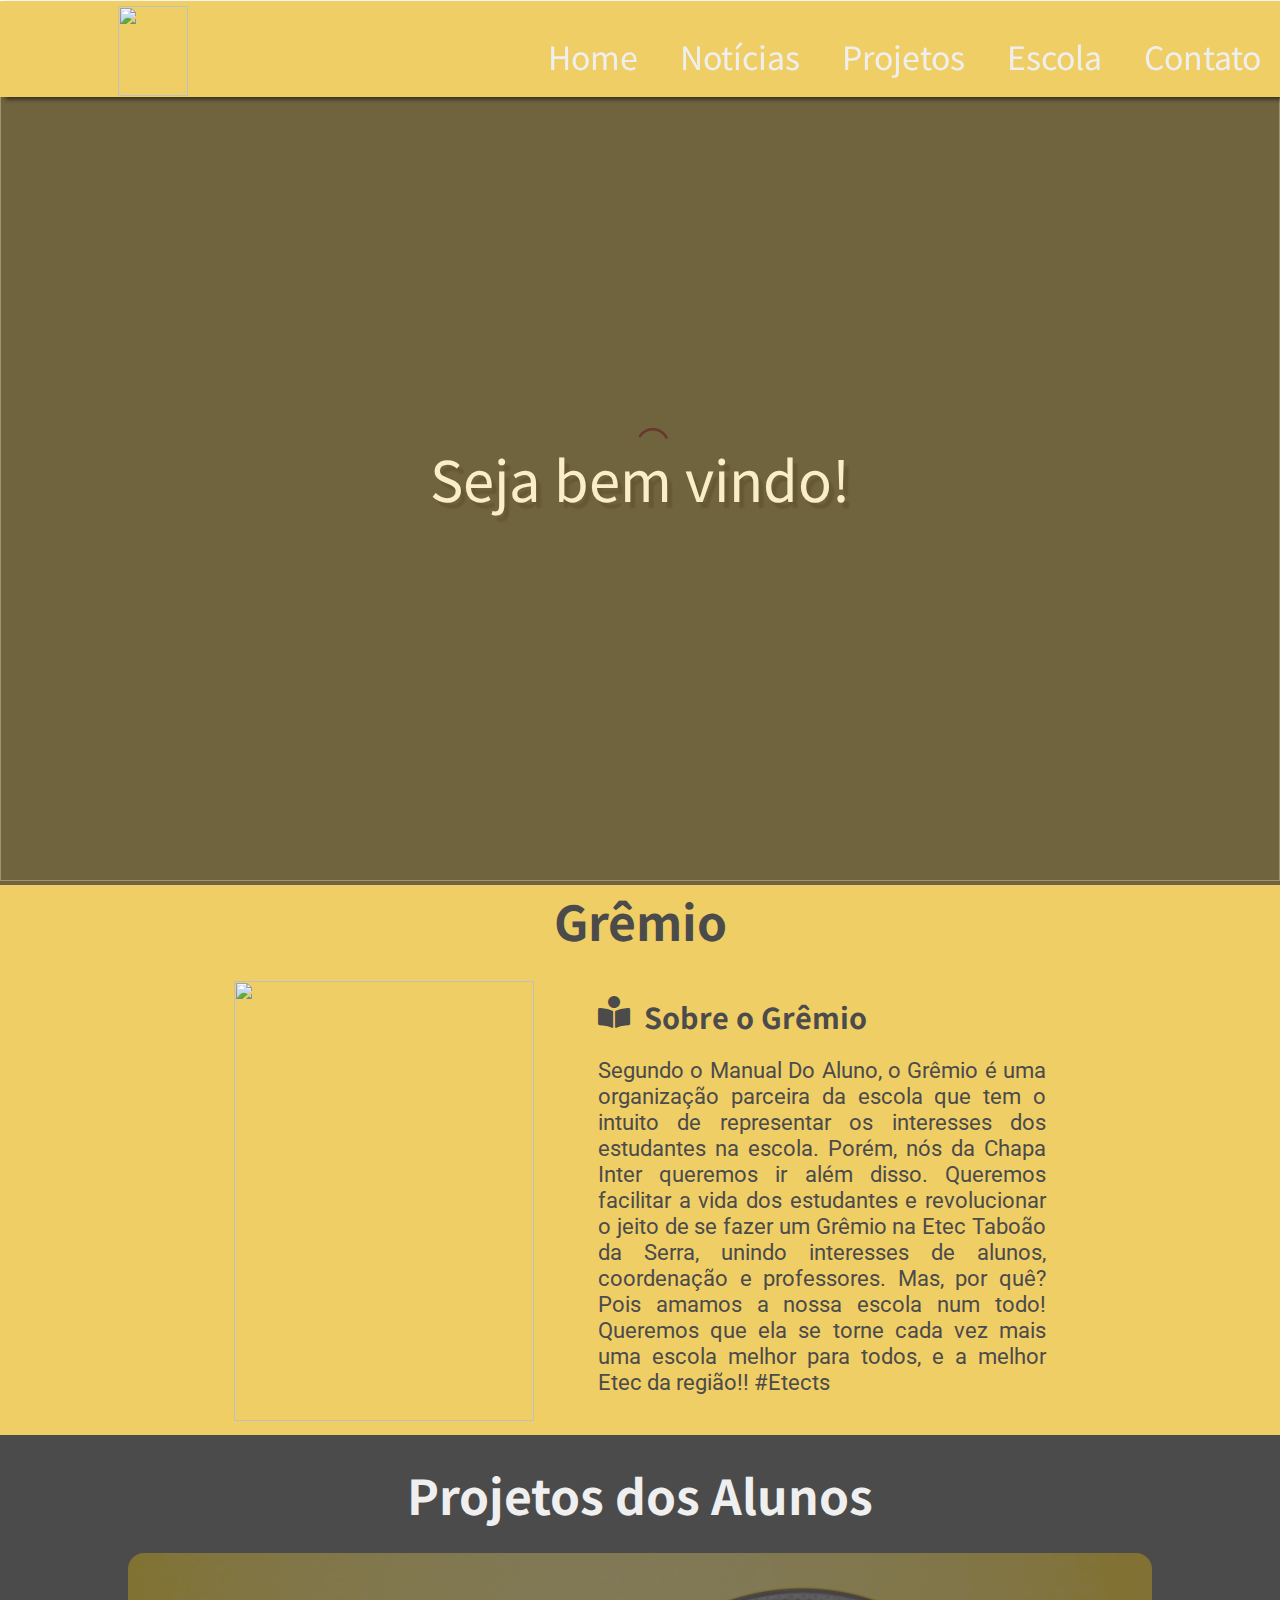
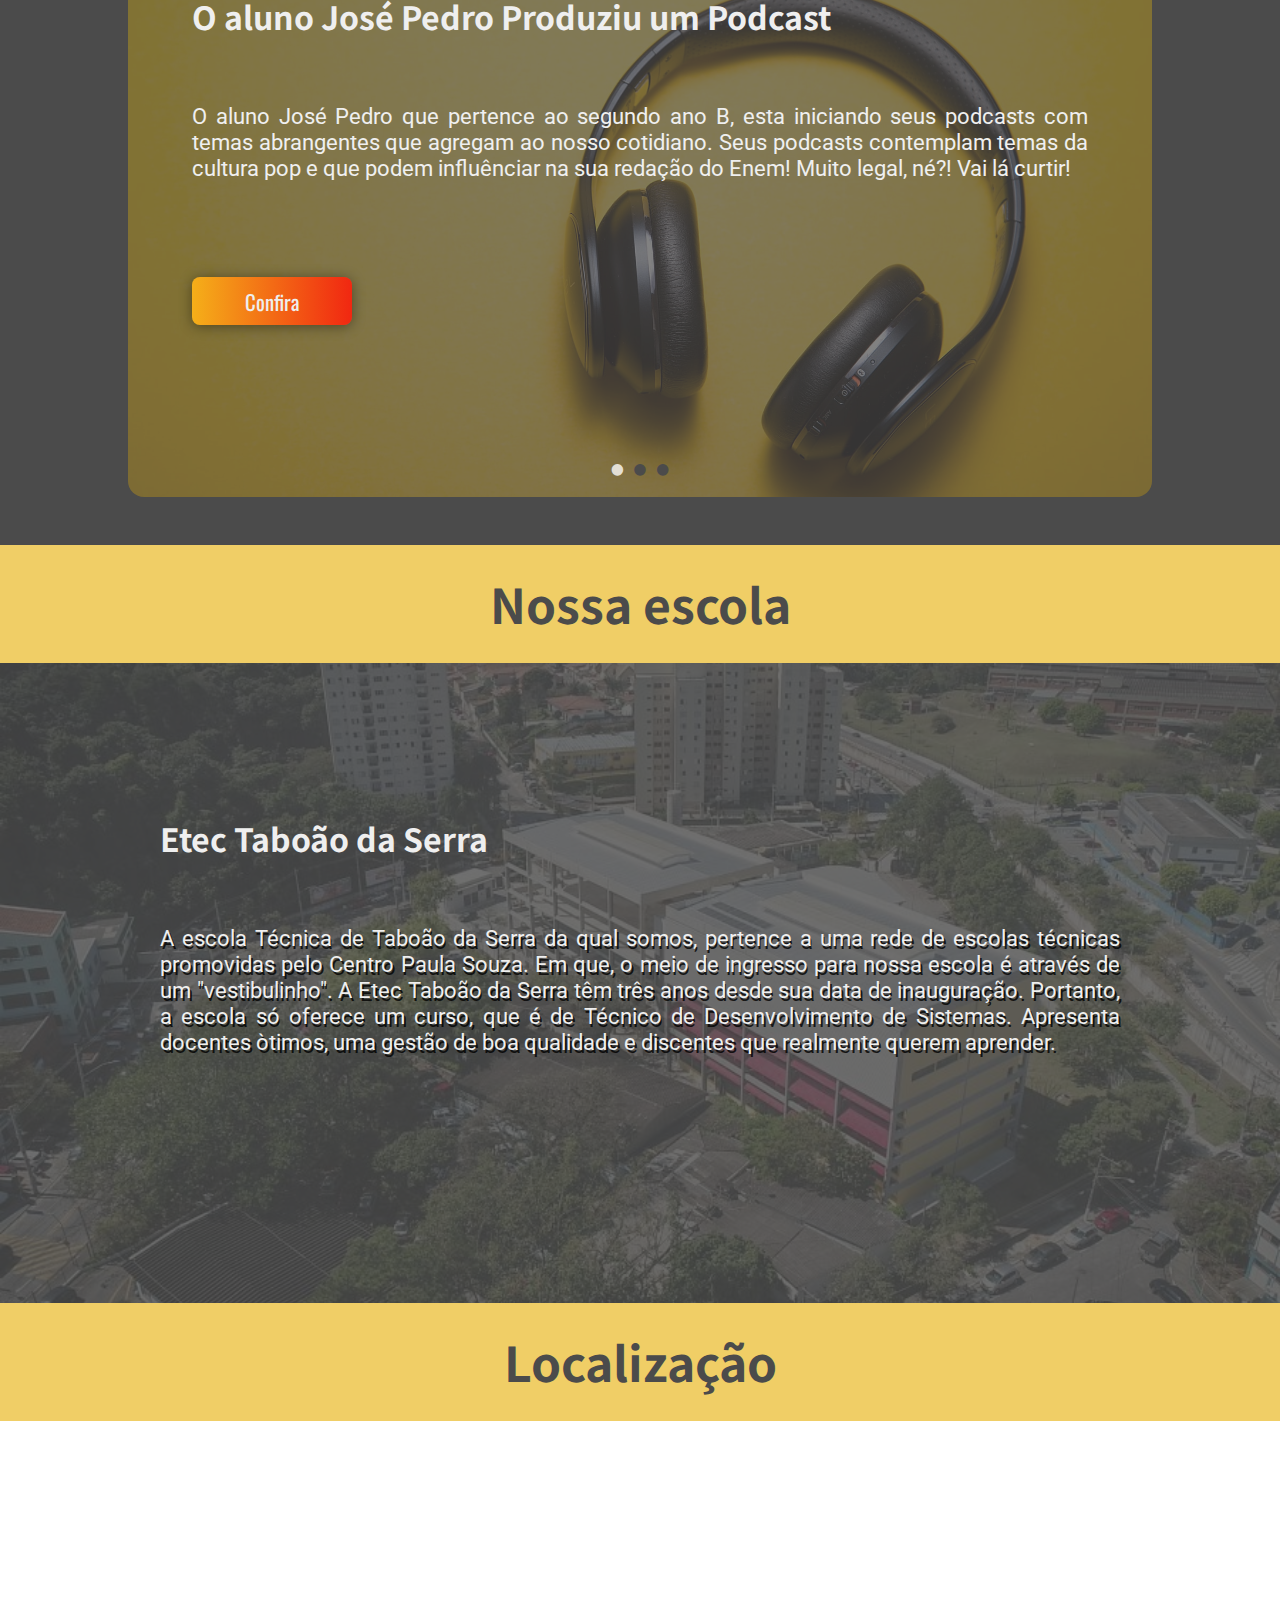
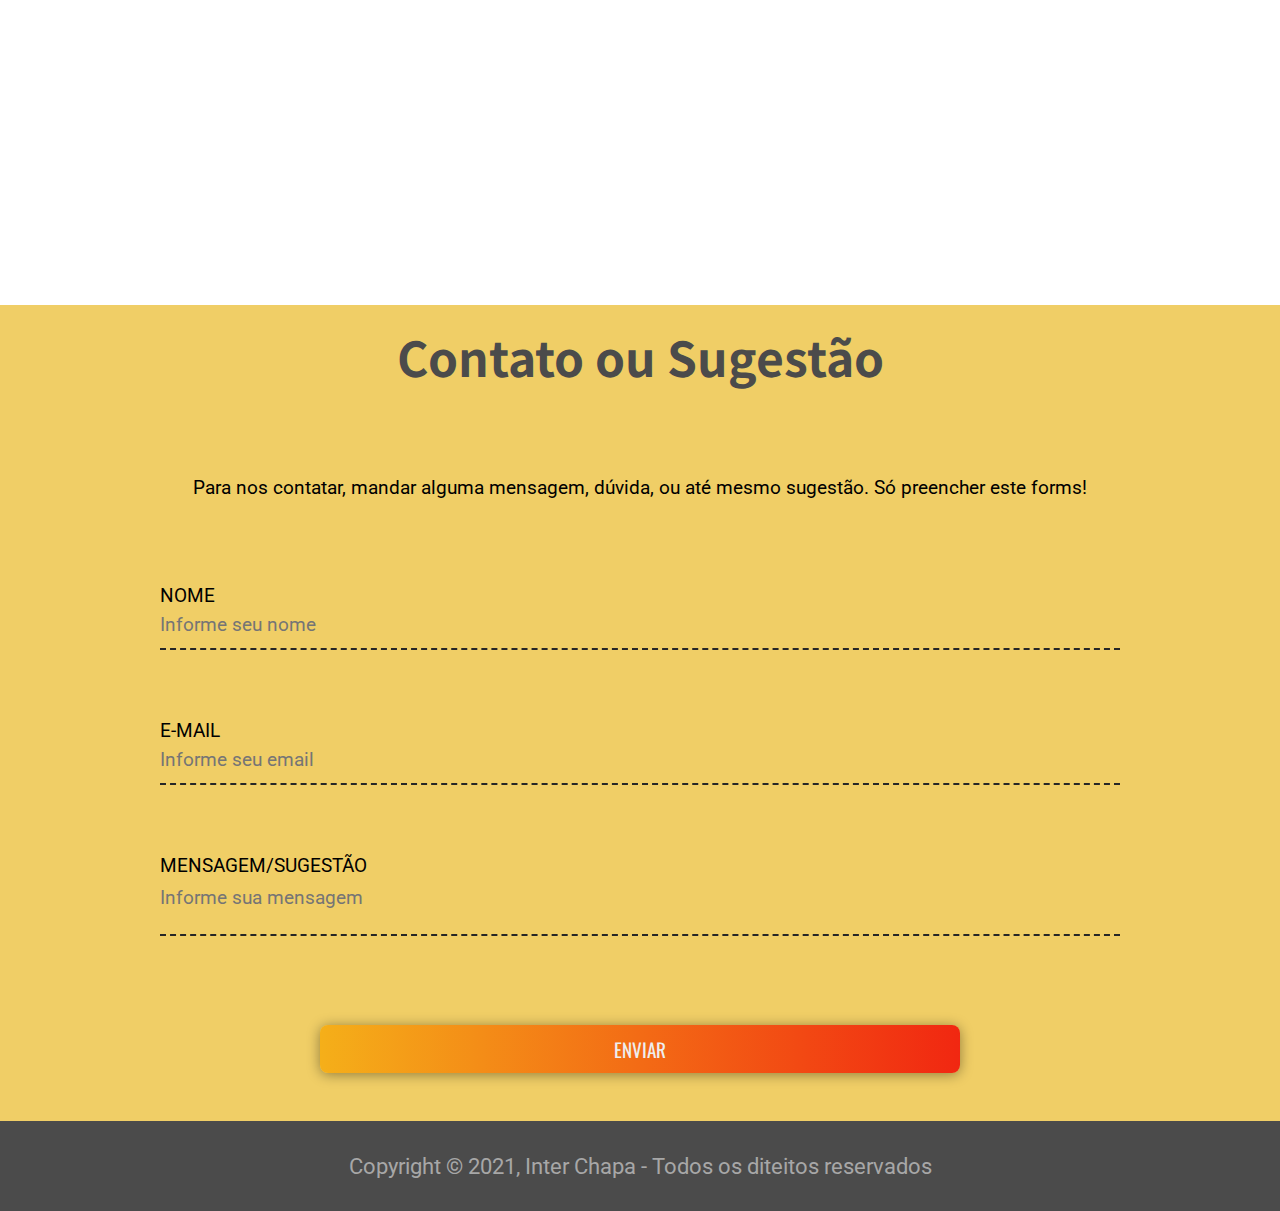
==== commit 194d2f7a: ":package: Atualização dos textos (V2)" ====
--- a/index.html
+++ b/index.html
@@ -20,7 +20,9 @@
     <nav>
 		<input type="checkbox" id="check">
 		<label for="check" class="checkbtn">
-			<i class="fas fa-bars"></i>
+            <div class="checkbuttom">
+                <i class="fas fa-bars" id="botãocheck"></i>
+            </div>
 		</label>
 		<label class="logo"><img src="/imagens/logo.png" alt=""></label>
 		<ul>
@@ -32,13 +34,15 @@
 		</ul>
 	</nav>
     
-    <header class="primary">                        
+    <header class="primary">  
+        <div class="parallax">                   
         <div class="img-wrapper">
-            <img src="/imagens/primary.jpg" alt="" class="">
+            <img src="" alt="" class="">
         </div>
+    </div>   
         <div class="banner">
             <h1>Seja bem vindo!</h1>
-            <p>Este site foi feito para alguma coisa que não sei oq pirque oiso ifdiksf jkiolfds ikfodlsnfds kfedsfkds fkdsf</p>
+            <p>Este site foi feito com o intuíto de informar e facilitar a sua vida na Etec Taboão Da Serra!!! :)</p>
         </div>
     </header>
 
@@ -56,7 +60,7 @@
                 <h1>Sobre o Grêmio</h1>
              </div>
              <div class="text-gremio">
-             <p>Lorem, ipsum dolor sit amet consectetur adipisicing elit. Nobis a non, reprehenderit velit distinctio quod mollitia doloremque sunt necessitatibus cum unde consectetur fuga rerum natus placeat, eveniet nemo ab neque itaque eum tenetur possimus, porro soluta! Molestiae deleniti porro nulla saepe labore vel deserunt facilis, soluta nesciunt sunt rem dignissimos quos veritatis officia sapiente beatae, ipsa amet, modi cum iusto.</p>
+             <p>Segundo o Manual Do Aluno, o Grêmio é uma organização parceira da escola que tem o intuito de representar os interesses dos estudantes na escola. Porém, nós da Chapa Inter queremos ir além disso. Queremos facilitar a vida dos estudantes e revolucionar o jeito de se fazer um Grêmio na Etec Taboão da Serra, unindo interesses de alunos, coordenação e professores. Mas, por quê? Pois amamos a nossa escola num todo! Queremos que ela se torne cada vez mais uma escola melhor para todos, e a melhor Etec da região!! #Etects</p>
               </div>
              </div>
             </div>
@@ -76,8 +80,8 @@
                 <div class="slider-header">
                  <img src="/imagens/item1.jpg" alt="">
                     <div class="info-slider">
-                        <h1>O aluno Paulo Renato Produziu um Podcast</h1>
-                        <p>Lorem ipsum dolor sit amet consectetur adipisicing elit. Tempore facere reiciendis, provident soluta vel, atque cum labore maxime officia quos laudantium neque tenetur qui culpa. Laborum porro voluptatem perspiciatis dolor?</p>
+                        <h1>O aluno José Pedro Produziu um Podcast</h1>
+                        <p> O aluno José Pedro que pertence ao segundo ano B, esta iniciando seus podcasts com temas abrangentes que agregam ao nosso cotidiano. Seus podcasts contemplam temas da cultura pop e que podem influênciar na sua redação do Enem! Muito legal, né?! Vai lá curtir! </p>
                         <button class="btn btn-info">Confira</button>
                     </div>
                 </div>
@@ -87,8 +91,8 @@
                 <div class="slider-header">
                     <img src="/imagens/item2.jpg" alt="">
                        <div class="info-slider">
-                           <h1>O aluno Pablo Escobar Produziu um desenho</h1>
-                           <p>Lorem ipsum dolor sit amet consectetur adipisicing elit. Tempore facere reiciendis, provident soluta vel, atque cum labore maxime officia quos laudantium neque tenetur qui culpa. Laborum porro voluptatem perspiciatis dolor?</p>
+                           <h1>O aluno Henrique Castro está fazendo lives! </h1>
+                           <p>Com 17 anos, o aluno Henrique Castro do segundo ano B. Que se destaca por ser simpático, esta fazendo liver de gameplays na Twitch, na entrevista com um dos nossos jornalistas ele declarou "São lives extremamente engraçadas, sempre participo com meus amigos aqui da Etec, é uma maravilha!". Então, não perca! Será hoje as 19hrs.</p>
                            <button class="btn btn-info">Confira</button>
                        </div>
                    </div>
@@ -96,10 +100,10 @@
           
             <figure class="item">
                 <div class="slider-header">
-                    <img src="/imagens/item3.jpg" alt="">
+                    <img src="/imagens/item3.png" alt="">
                        <div class="info-slider">
-                           <h1>O aluno Jhonatan Azevedo produziu um video</h1>
-                           <p>Lorem ipsum dolor sit amet consectetur adipisicing elit. Tempore facere reiciendis, provident soluta vel, atque cum labore maxime officia quos laudantium neque tenetur qui culpa. Laborum porro voluptatem perspiciatis dolor?</p>
+                           <h1>O aluno Mauro Sérgio está reunindo pessoas para um clube do livro!</h1>
+                           <p>Nesta sexta-feira um aluno do segundo ano B, decidiu reunir pessoas para compor um clube do livro. Em uma entrevista com um dos nossos jornalistas ele declarou "Simm, estou reunindo pessoas que gostam de ler, ou que querem começar a ler! Será um ambiente muito bom e quero convidar todos!"</p>
                            <button class="btn btn-info">Confira</button>
                        </div>
                    </div>
@@ -123,7 +127,7 @@
             <img src="/imagens/etec.jpg" alt="">
             <div class="info-etec">
                 <h1>Etec Taboão da Serra</h1>
-                <p>Lorem ipsum dolor sit amet consectetur adipisicing elit. Architecto similique eum at dolores! Saepe iure consequatur amet iste, quisquam error officiis quae blanditiis aspernatur deleniti culpa cum fugiat maxime sunt dicta odit sed, quasi eos distinctio. Necessitatibus dicta officiis laudantium voluptatibus, quibusdam illo unde, saepe, adipisci ullam natus quaerat assumenda ipsum possimus aliquam tenetur sint impedit. Dicta expedita earum neque!</p>
+                <p>A escola Técnica de Taboão da Serra da qual somos, pertence a uma rede de escolas técnicas promovidas pelo Centro Paula Souza. Em que, o meio de ingresso para nossa escola é através de um "vestibulinho". A Etec Taboão da Serra têm três anos desde sua data de inauguração. Portanto, a escola só oferece um curso, que é de Técnico de Desenvolvimento de Sistemas. Apresenta docentes òtimos, uma gestão de boa qualidade e discentes que realmente querem aprender.</p>
             </div>
         </div>
         <div class="projetos-header">
@@ -137,7 +141,7 @@
         <div class="container-contato">
             <form action="https://api.staticforms.xyz/submit" method="POST">
                 <div class="sessao-header"><h1>Contato ou Sugestão</h1></div>
-                <p>Lorem ipsum dolor sit amet consectetur adipisicing elit. Eveniet similique voluptate eum, id nam aperiam!</p>
+                <p>Para nos contatar, mandar alguma mensagem, dúvida, ou até mesmo sugestão. Só preencher este forms!</p>
                 <input type="hidden" name="accessKey" value="80c3663f-9293-48e0-adc4-f702a2f307d6">
                 <div class="input-group">
                    <input type="text" class="field" name="name" id="nome" placeholder="Informe seu nome">
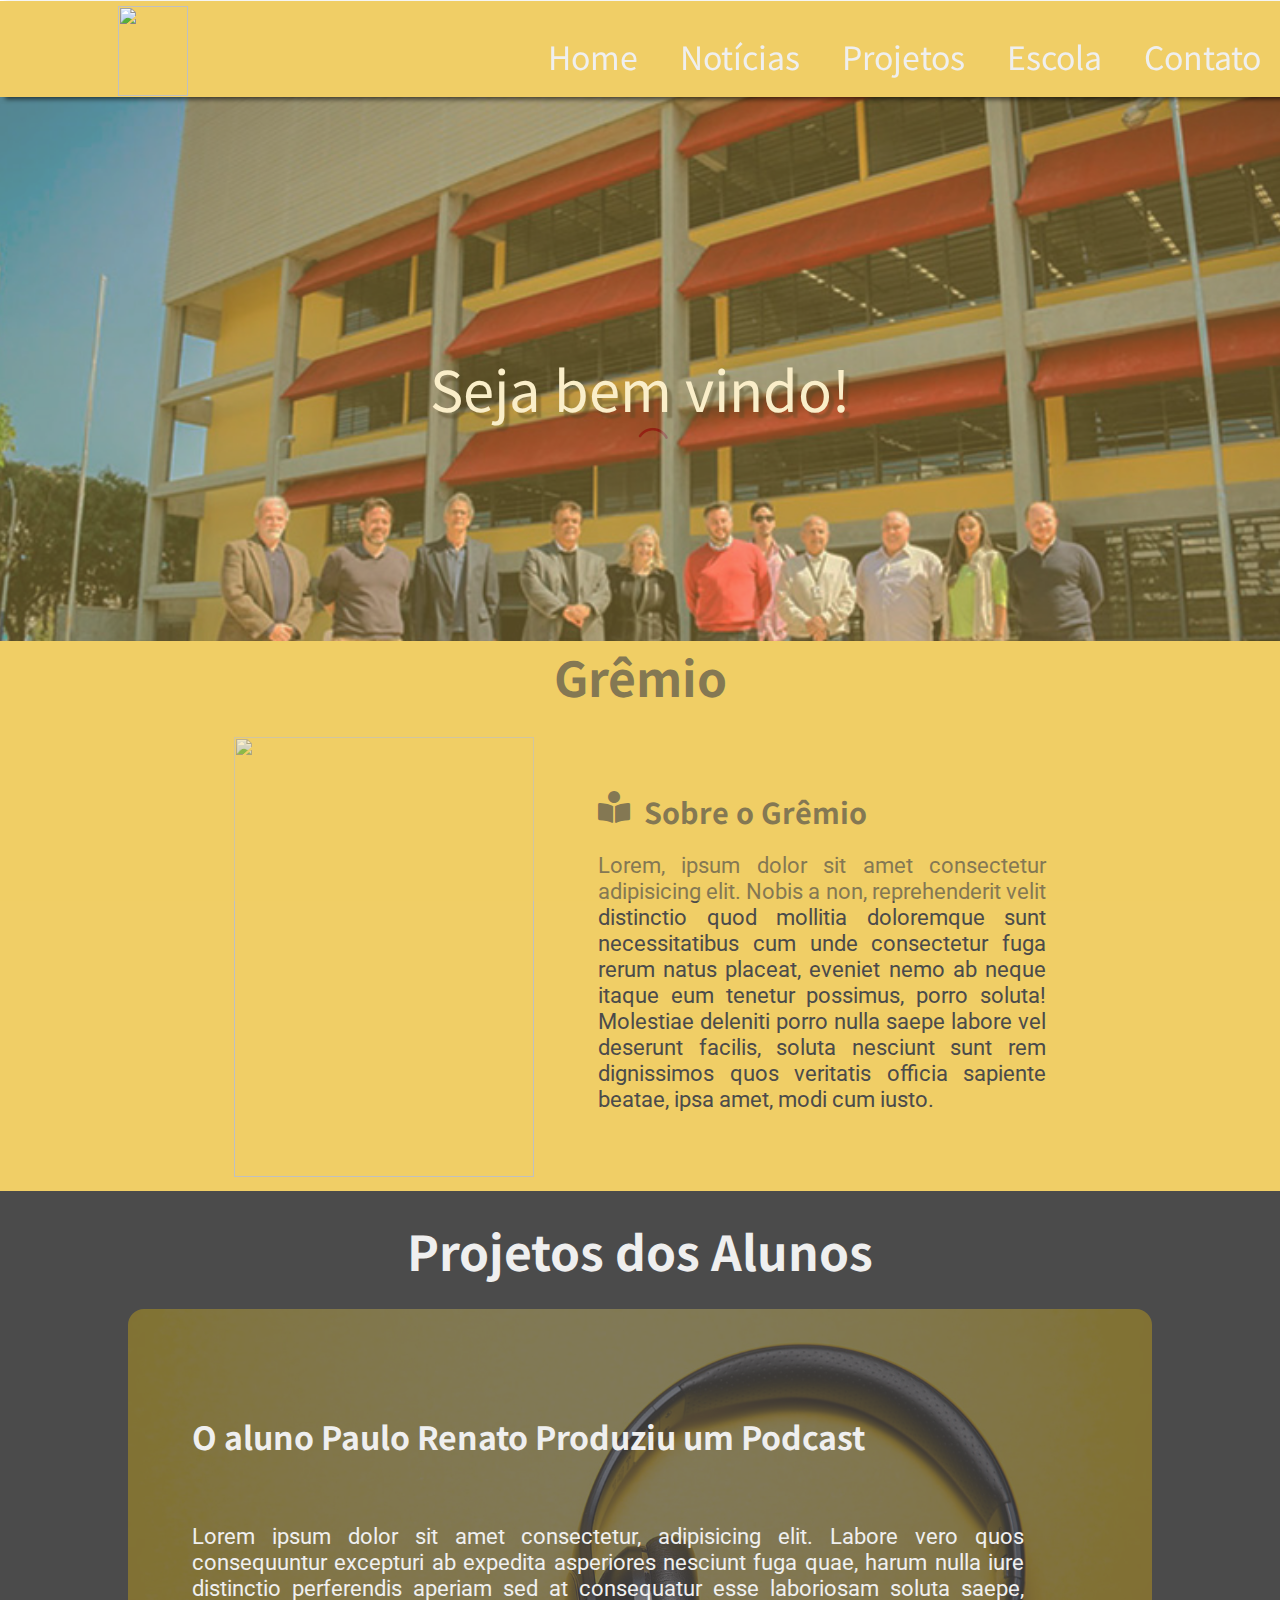
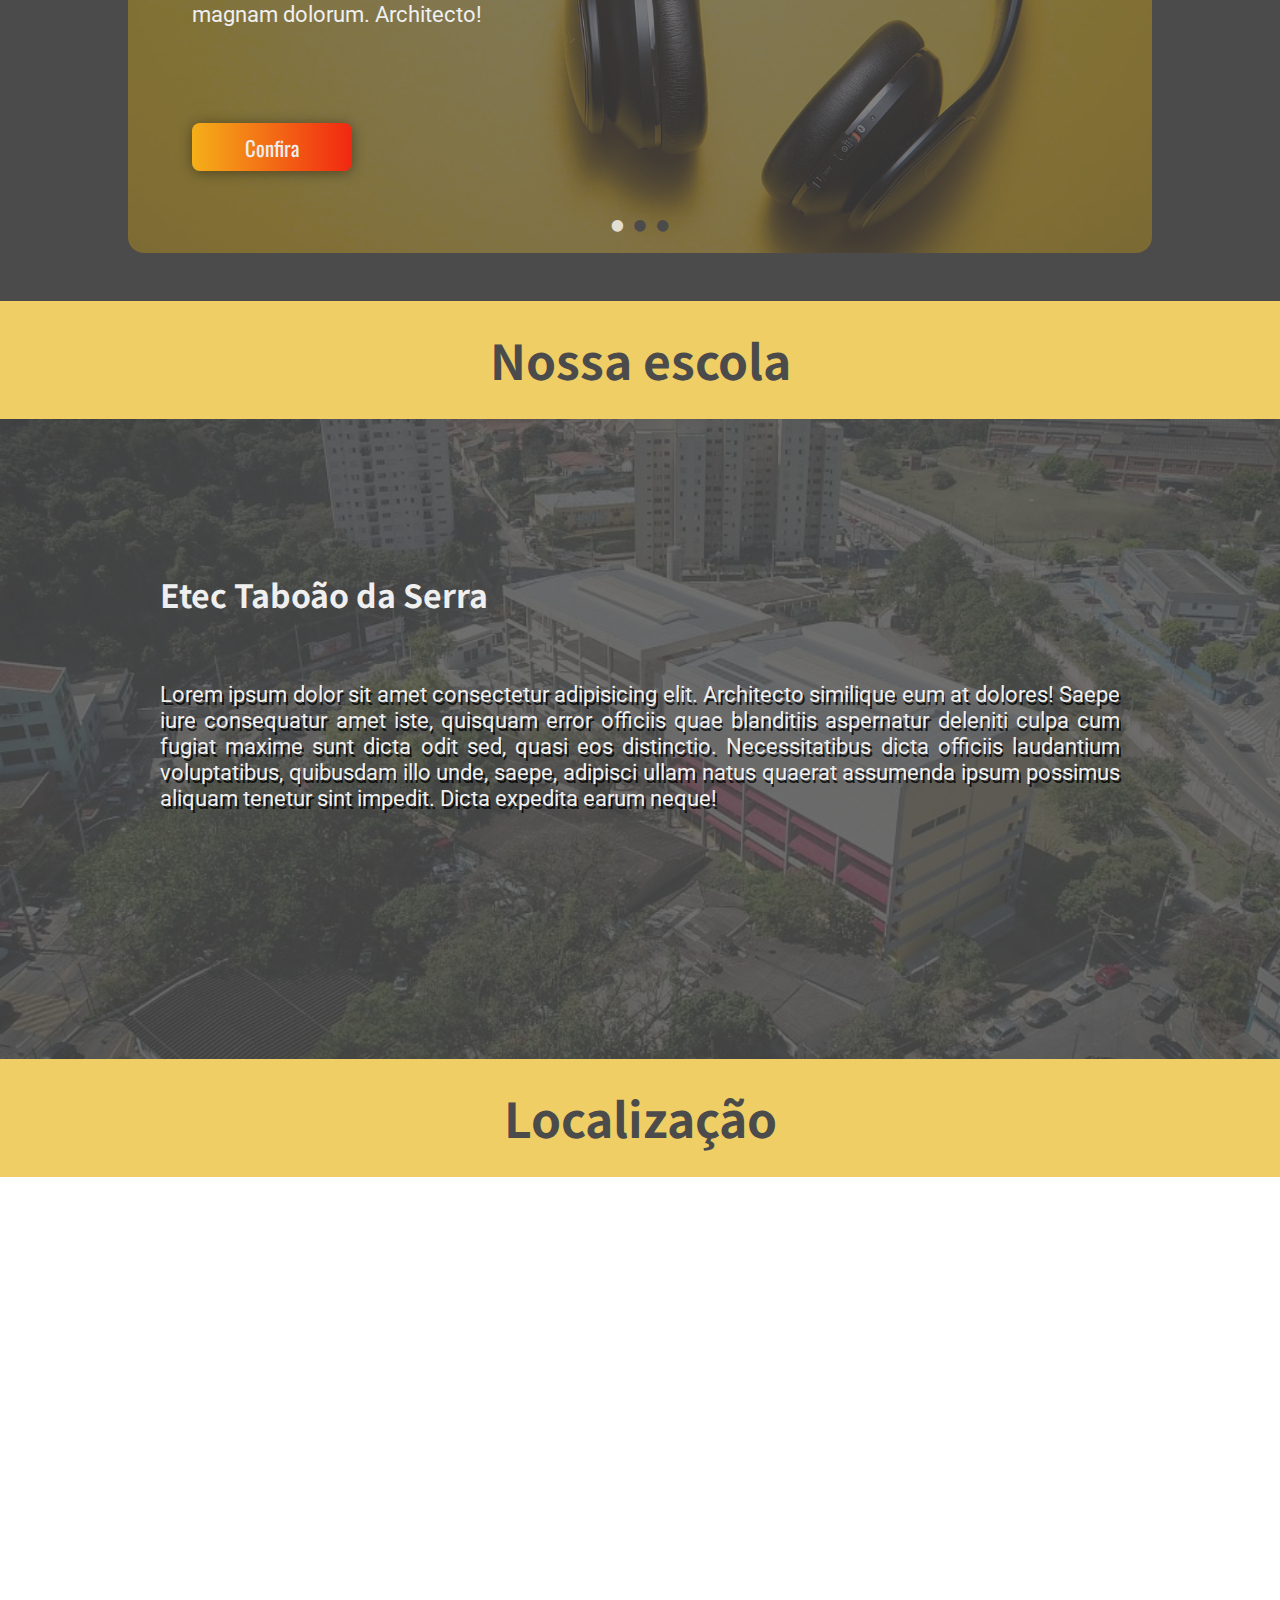
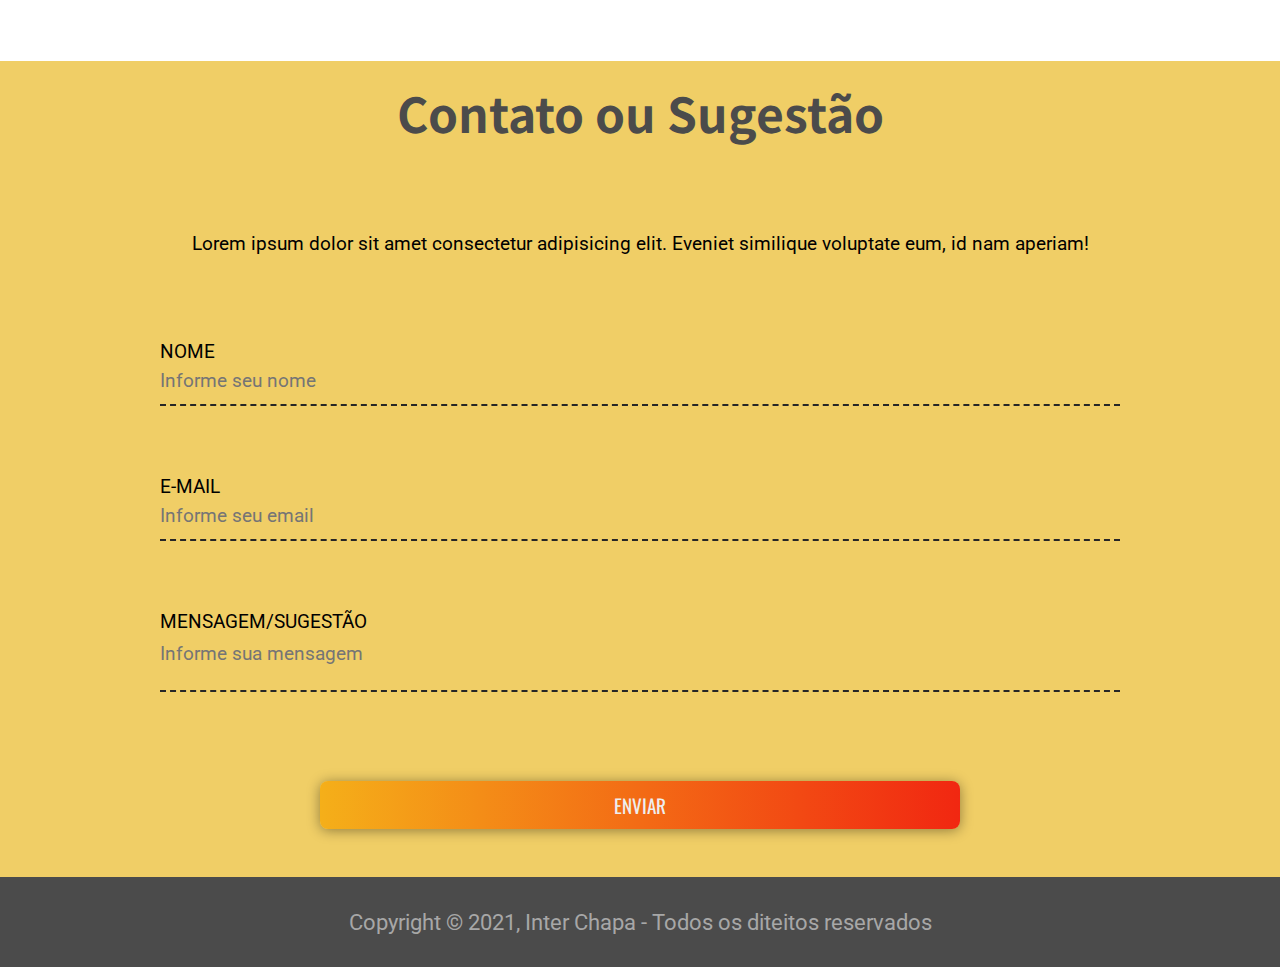
==== commit 46d20c9d: ":package: Alterando o tamanho das Imagens" ====
--- a/index.html
+++ b/index.html
@@ -42,7 +42,7 @@
     </div>   
         <div class="banner">
             <h1>Seja bem vindo!</h1>
-            <p>Este site foi feito com o intuíto de informar e facilitar a sua vida na Etec Taboão Da Serra!!! :)</p>
+            <p>Este site foi feito para alguma coisa que não sei oq pirque oiso ifdiksf jkiolfds ikfodlsnfds kfedsfkds fkdsf</p>
         </div>
     </header>
 
@@ -60,7 +60,7 @@
                 <h1>Sobre o Grêmio</h1>
              </div>
              <div class="text-gremio">
-             <p>Segundo o Manual Do Aluno, o Grêmio é uma organização parceira da escola que tem o intuito de representar os interesses dos estudantes na escola. Porém, nós da Chapa Inter queremos ir além disso. Queremos facilitar a vida dos estudantes e revolucionar o jeito de se fazer um Grêmio na Etec Taboão da Serra, unindo interesses de alunos, coordenação e professores. Mas, por quê? Pois amamos a nossa escola num todo! Queremos que ela se torne cada vez mais uma escola melhor para todos, e a melhor Etec da região!! #Etects</p>
+             <p>Lorem, ipsum dolor sit amet consectetur adipisicing elit. Nobis a non, reprehenderit velit distinctio quod mollitia doloremque sunt necessitatibus cum unde consectetur fuga rerum natus placeat, eveniet nemo ab neque itaque eum tenetur possimus, porro soluta! Molestiae deleniti porro nulla saepe labore vel deserunt facilis, soluta nesciunt sunt rem dignissimos quos veritatis officia sapiente beatae, ipsa amet, modi cum iusto.</p>
               </div>
              </div>
             </div>
@@ -80,8 +80,8 @@
                 <div class="slider-header">
                  <img src="/imagens/item1.jpg" alt="">
                     <div class="info-slider">
-                        <h1>O aluno José Pedro Produziu um Podcast</h1>
-                        <p> O aluno José Pedro que pertence ao segundo ano B, esta iniciando seus podcasts com temas abrangentes que agregam ao nosso cotidiano. Seus podcasts contemplam temas da cultura pop e que podem influênciar na sua redação do Enem! Muito legal, né?! Vai lá curtir! </p>
+                        <h1>O aluno Paulo Renato Produziu um Podcast</h1>
+                        <p>Lorem ipsum dolor sit amet consectetur, adipisicing elit. Labore vero quos consequuntur excepturi ab expedita asperiores nesciunt fuga quae, harum nulla iure distinctio perferendis aperiam sed at consequatur esse laboriosam soluta saepe, magnam dolorum. Architecto!</p>
                         <button class="btn btn-info">Confira</button>
                     </div>
                 </div>
@@ -91,8 +91,8 @@
                 <div class="slider-header">
                     <img src="/imagens/item2.jpg" alt="">
                        <div class="info-slider">
-                           <h1>O aluno Henrique Castro está fazendo lives! </h1>
-                           <p>Com 17 anos, o aluno Henrique Castro do segundo ano B. Que se destaca por ser simpático, esta fazendo liver de gameplays na Twitch, na entrevista com um dos nossos jornalistas ele declarou "São lives extremamente engraçadas, sempre participo com meus amigos aqui da Etec, é uma maravilha!". Então, não perca! Será hoje as 19hrs.</p>
+                           <h1>O aluno Pablo Escobar Produziu um desenho</h1>
+                           <p>Lorem, ipsum dolor sit amet consectetur adipisicing elit. Quaerat ab nihil illo tempore nulla odit repudiandae quas eius sapiente quos error reiciendis dolore sint praesentium excepturi assumenda iste, voluptas, quod et ipsum corporis iusto modi.</p>
                            <button class="btn btn-info">Confira</button>
                        </div>
                    </div>
@@ -102,8 +102,8 @@
                 <div class="slider-header">
                     <img src="/imagens/item3.png" alt="">
                        <div class="info-slider">
-                           <h1>O aluno Mauro Sérgio está reunindo pessoas para um clube do livro!</h1>
-                           <p>Nesta sexta-feira um aluno do segundo ano B, decidiu reunir pessoas para compor um clube do livro. Em uma entrevista com um dos nossos jornalistas ele declarou "Simm, estou reunindo pessoas que gostam de ler, ou que querem começar a ler! Será um ambiente muito bom e quero convidar todos!"</p>
+                           <h1>O aluno Jhonatan Azevedo produziu um video</h1>
+                           <p>Lorem ipsum dolor sit amet consectetur adipisicing elit. Ipsam rem magnam iure ad beatae eius sit laborum vitae itaque perspiciatis, dolorum culpa quod ut, quisquam odio quo veniam cupiditate, labore molestiae! Odio ex itaque accusamus!</p>
                            <button class="btn btn-info">Confira</button>
                        </div>
                    </div>
@@ -127,7 +127,7 @@
             <img src="/imagens/etec.jpg" alt="">
             <div class="info-etec">
                 <h1>Etec Taboão da Serra</h1>
-                <p>A escola Técnica de Taboão da Serra da qual somos, pertence a uma rede de escolas técnicas promovidas pelo Centro Paula Souza. Em que, o meio de ingresso para nossa escola é através de um "vestibulinho". A Etec Taboão da Serra têm três anos desde sua data de inauguração. Portanto, a escola só oferece um curso, que é de Técnico de Desenvolvimento de Sistemas. Apresenta docentes òtimos, uma gestão de boa qualidade e discentes que realmente querem aprender.</p>
+                <p>Lorem ipsum dolor sit amet consectetur adipisicing elit. Architecto similique eum at dolores! Saepe iure consequatur amet iste, quisquam error officiis quae blanditiis aspernatur deleniti culpa cum fugiat maxime sunt dicta odit sed, quasi eos distinctio. Necessitatibus dicta officiis laudantium voluptatibus, quibusdam illo unde, saepe, adipisci ullam natus quaerat assumenda ipsum possimus aliquam tenetur sint impedit. Dicta expedita earum neque!</p>
             </div>
         </div>
         <div class="projetos-header">
@@ -141,7 +141,7 @@
         <div class="container-contato">
             <form action="https://api.staticforms.xyz/submit" method="POST">
                 <div class="sessao-header"><h1>Contato ou Sugestão</h1></div>
-                <p>Para nos contatar, mandar alguma mensagem, dúvida, ou até mesmo sugestão. Só preencher este forms!</p>
+                <p>Lorem ipsum dolor sit amet consectetur adipisicing elit. Eveniet similique voluptate eum, id nam aperiam!</p>
                 <input type="hidden" name="accessKey" value="80c3663f-9293-48e0-adc4-f702a2f307d6">
                 <div class="input-group">
                    <input type="text" class="field" name="name" id="nome" placeholder="Informe seu nome">
--- a/style.css
+++ b/style.css
@@ -111,18 +111,19 @@
 .btn-menu:hover{
     color: #f0ce66;
 }
-.img-wrapper{
+.parallax{
     width: 100%;
     height: 100%;
     overflow: hidden;
-    background-color: rgb(44, 43, 43,1)
-}
-.img-wrapper img{
-    width: 100%;
-    height: 55rem;
+}
+.img-wrapper{
+     background-image: url("/imagens/primary.jpg");
+    background-attachment: fixed;
+    background-position: center;
+    background-repeat: no-repeat;
+    background-size: cover;
     object-fit: cover;
-    opacity: 0.5;
-    animation: zoom 25s;
+    height: 40rem;
 }
 @keyframes zoom{
     0%{
@@ -133,8 +134,8 @@
     }
 }
 .banner{
+    top: 40%;
     position: absolute;
-    top: 25%;
     width: 100%;
 }
 .banner h1{
@@ -354,13 +355,13 @@
  }
  .info-slider{
      position: absolute;
-    width: 70%;
+    width: 65%;
     padding-bottom: 2rem;
     animation: moveBanner 1s 0.5s alternate;
     margin-left: 15%;
     text-align: justify;
     color: #efefef;
-    margin-top: 3rem;
+    padding-top: 6.5rem;
  }
 .info-slider h1{
    font-family: var(--font-primary);
@@ -540,11 +541,6 @@
         height: 90px;
         margin-top: -150px;
     }
-    label.logo img{
-        padding-top: 0.3rem;
-        width: 70px;
-        height: 90px;
-    }
     nav{
         height: 7.5rem;
     }
@@ -593,17 +589,14 @@
     color: #4b4b4b;
 }
  }
-@media(max-width:1700px){
+@media(min-width:1700px){
     footer{
         height: 5.6rem;
     }
     .banner{
         position: absolute;
-        top: 50%;
+        top: 25%;
         width: 100%;
-    }
-    .info-slider{
-        margin-top: 2.5rem;
     }
 }
 @media(max-width:2000px){
@@ -688,7 +681,14 @@
     padding:0;
 }
 
-
+label.logo img{
+  padding-bottom: 7px;
+}
+
+.img-noticia img{
+    width: 100%;
+    border-radius: 1rem;
+}
 .box1{
     padding-top: 1rem;
     grid-row-start: 1;
@@ -707,12 +707,7 @@
 }
 .container-noticias{
     gap: 0;
-    grid-template-columns: 20rem;
-}
-
-
-.info-slider{
-    margin-top: 4rem;
+    grid-template-columns: 90%;
 }
 .info-slider p {
     font-size: 1.2rem;
@@ -723,6 +718,9 @@
     font-size: 1.6rem;
     margin-bottom: 2rem;
     margin-top: 0rem;
+}
+.info-slider {
+   padding-top: 2.3rem;
 }
 .btn-info {
     font-size: 1.2rem;
@@ -795,7 +793,6 @@
 	width: 70px;
 	height: 90px;
 }
- 
 }
 @media (max-width: 952px){
 	label.logo{
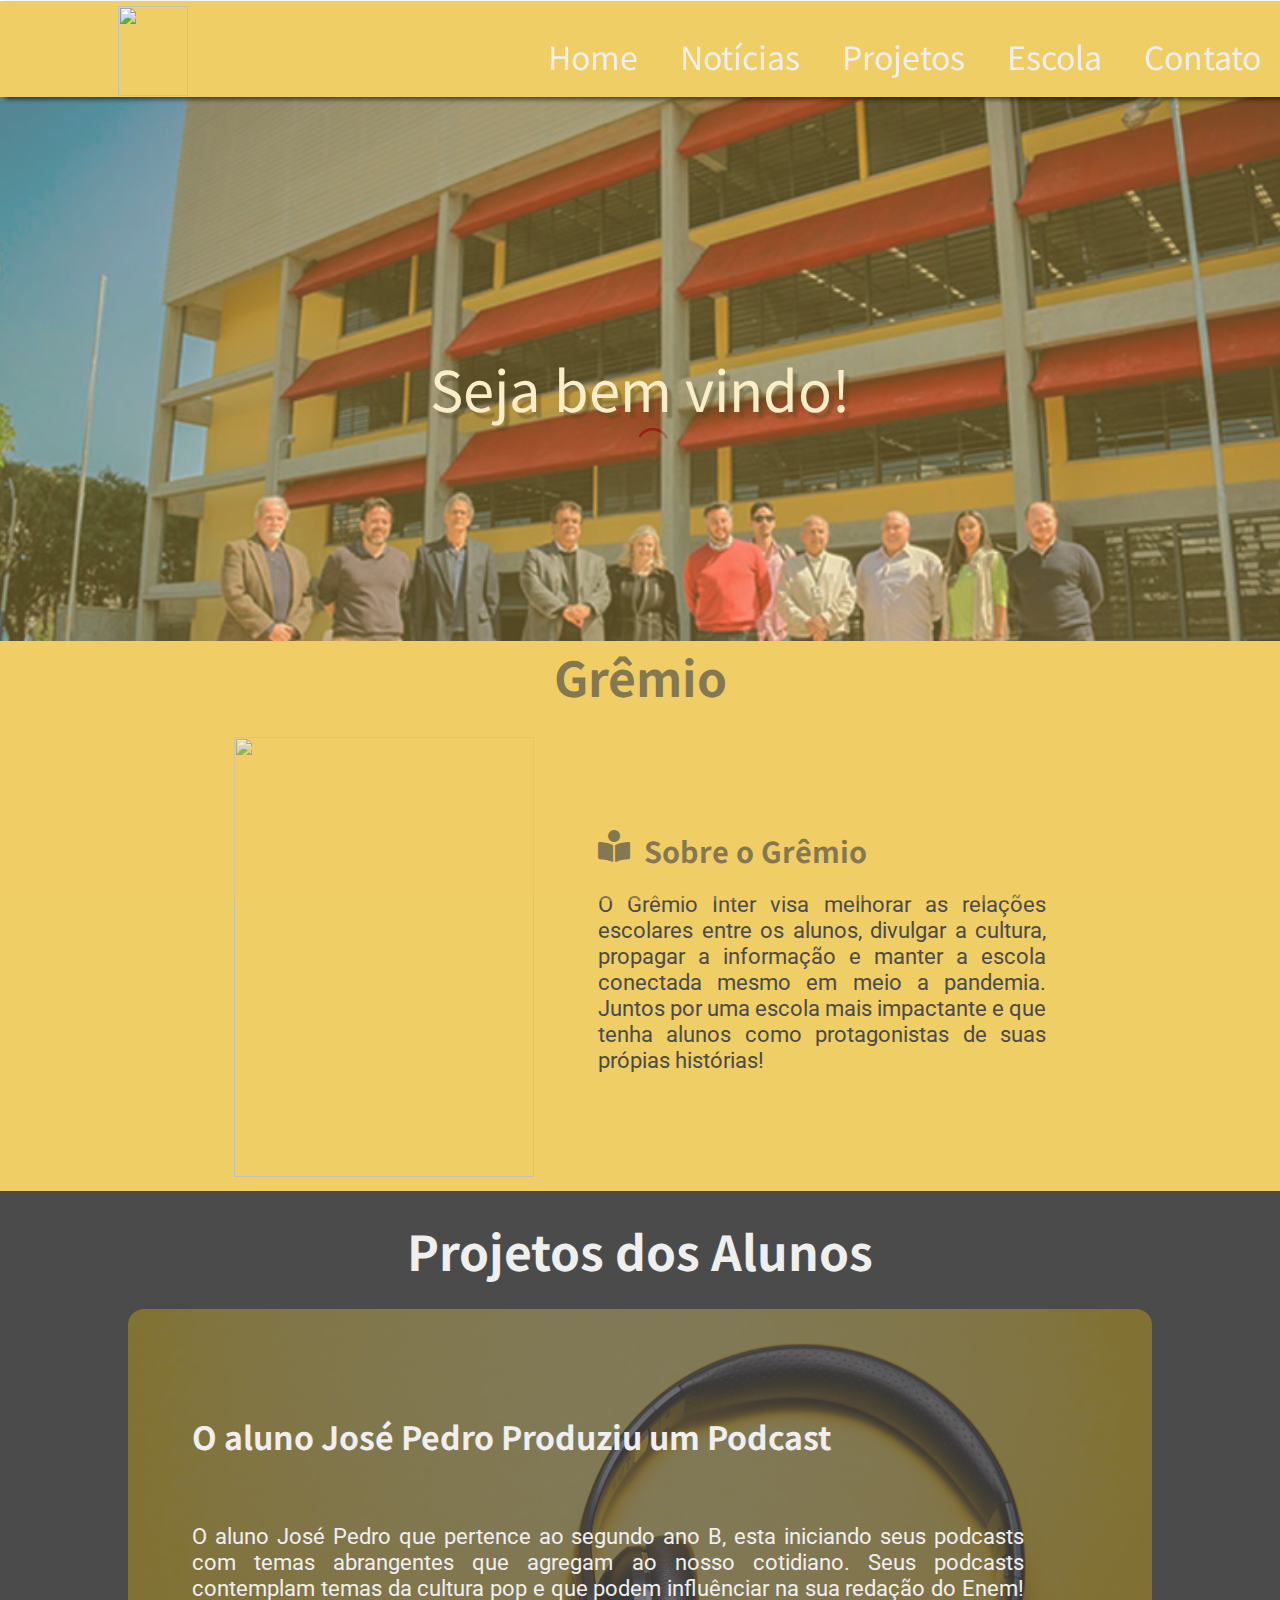
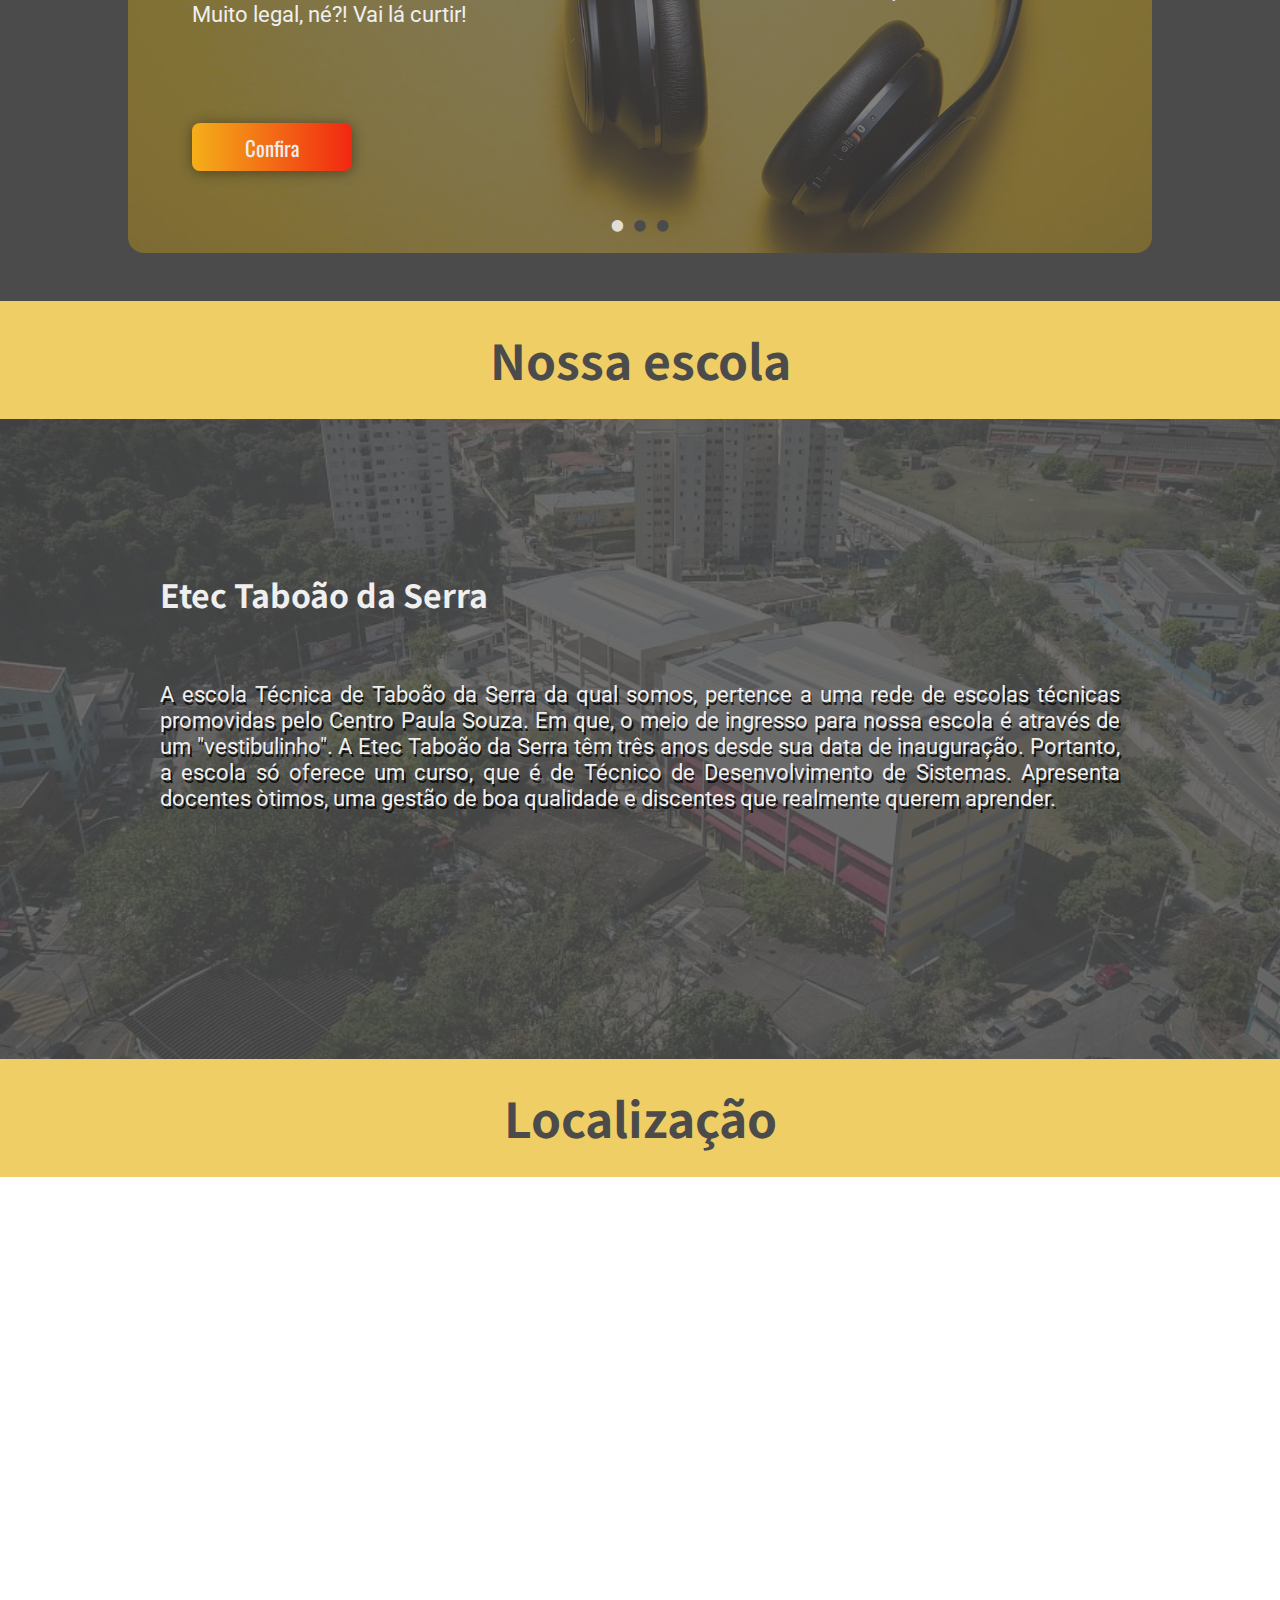
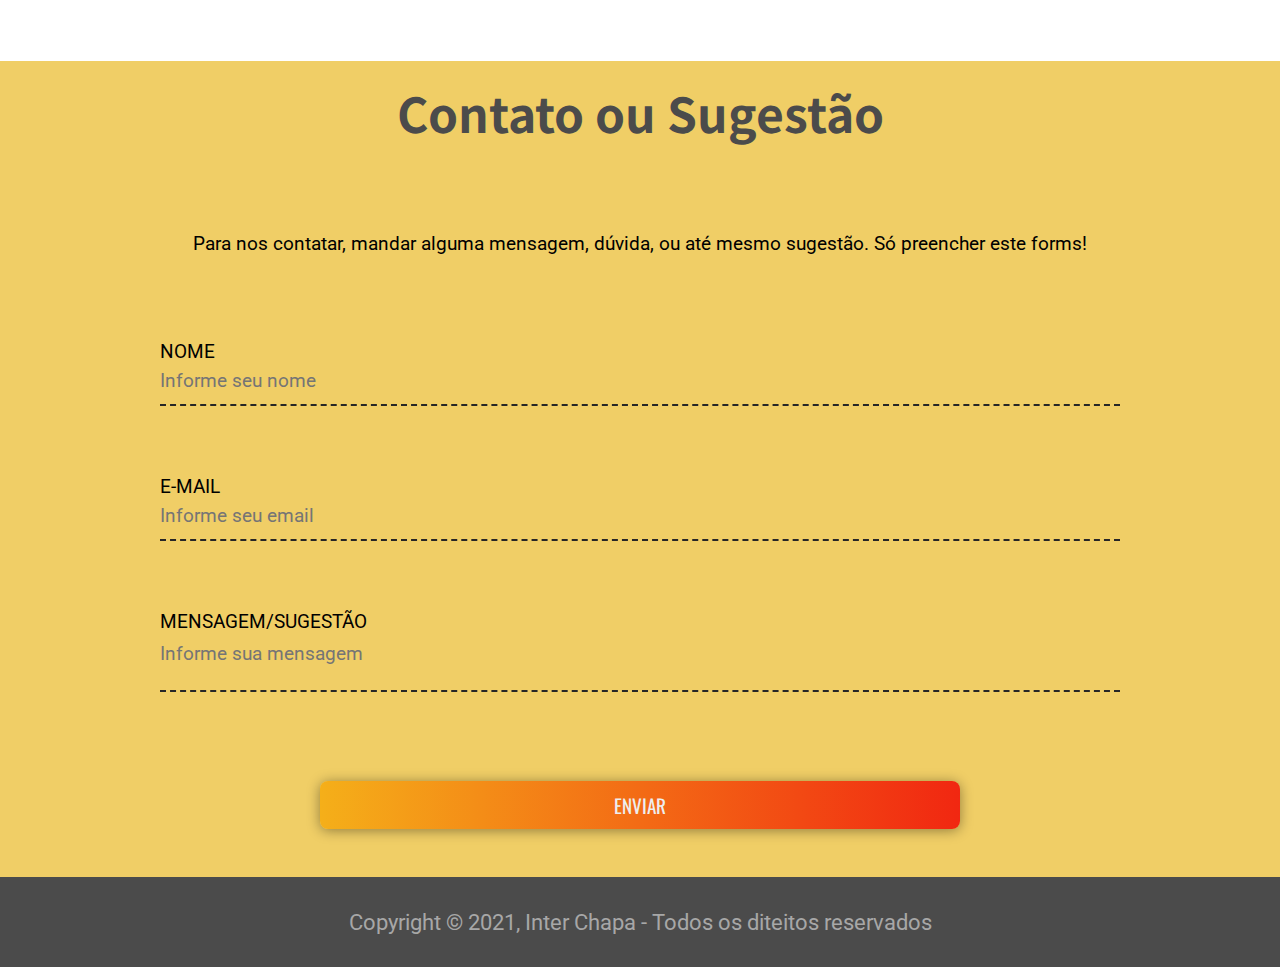
==== commit 617e8549: ":package: Atualização dos textos (versão 1)" ====
--- a/index.html
+++ b/index.html
@@ -42,7 +42,7 @@
     </div>   
         <div class="banner">
             <h1>Seja bem vindo!</h1>
-            <p>Este site foi feito para alguma coisa que não sei oq pirque oiso ifdiksf jkiolfds ikfodlsnfds kfedsfkds fkdsf</p>
+            <p>Este site foi feito com o intuíto de propagar a informação e a correlação pela escola, esperamos que você goste! :)</p>
         </div>
     </header>
 
@@ -60,7 +60,7 @@
                 <h1>Sobre o Grêmio</h1>
              </div>
              <div class="text-gremio">
-             <p>Lorem, ipsum dolor sit amet consectetur adipisicing elit. Nobis a non, reprehenderit velit distinctio quod mollitia doloremque sunt necessitatibus cum unde consectetur fuga rerum natus placeat, eveniet nemo ab neque itaque eum tenetur possimus, porro soluta! Molestiae deleniti porro nulla saepe labore vel deserunt facilis, soluta nesciunt sunt rem dignissimos quos veritatis officia sapiente beatae, ipsa amet, modi cum iusto.</p>
+             <p>O Grêmio Inter visa melhorar as relações escolares entre os alunos, divulgar a cultura, propagar a informação e manter a escola conectada mesmo em meio a pandemia. Juntos por uma escola mais impactante e que tenha alunos como protagonistas de suas própias histórias!</p>
               </div>
              </div>
             </div>
@@ -80,8 +80,8 @@
                 <div class="slider-header">
                  <img src="/imagens/item1.jpg" alt="">
                     <div class="info-slider">
-                        <h1>O aluno Paulo Renato Produziu um Podcast</h1>
-                        <p>Lorem ipsum dolor sit amet consectetur, adipisicing elit. Labore vero quos consequuntur excepturi ab expedita asperiores nesciunt fuga quae, harum nulla iure distinctio perferendis aperiam sed at consequatur esse laboriosam soluta saepe, magnam dolorum. Architecto!</p>
+                        <h1>O aluno José Pedro Produziu um Podcast</h1>
+                        <p> O aluno José Pedro que pertence ao segundo ano B, esta iniciando seus podcasts com temas abrangentes que agregam ao nosso cotidiano. Seus podcasts contemplam temas da cultura pop e que podem influênciar na sua redação do Enem! Muito legal, né?! Vai lá curtir! </p>
                         <button class="btn btn-info">Confira</button>
                     </div>
                 </div>
@@ -91,8 +91,8 @@
                 <div class="slider-header">
                     <img src="/imagens/item2.jpg" alt="">
                        <div class="info-slider">
-                           <h1>O aluno Pablo Escobar Produziu um desenho</h1>
-                           <p>Lorem, ipsum dolor sit amet consectetur adipisicing elit. Quaerat ab nihil illo tempore nulla odit repudiandae quas eius sapiente quos error reiciendis dolore sint praesentium excepturi assumenda iste, voluptas, quod et ipsum corporis iusto modi.</p>
+                           <h1>O aluno Henrique Castro está fazendo lives! </h1>
+                           <p>Com 17 anos, o aluno Henrique Castro do segundo ano B. Que se destaca por ser simpático, esta fazendo liver de gameplays na Twitch, na entrevista com um dos nossos jornalistas ele declarou "São lives extremamente engraçadas, sempre participo com meus amigos aqui da Etec, é uma maravilha!". Então, não perca! Será hoje as 19hrs.</p>
                            <button class="btn btn-info">Confira</button>
                        </div>
                    </div>
@@ -102,8 +102,8 @@
                 <div class="slider-header">
                     <img src="/imagens/item3.png" alt="">
                        <div class="info-slider">
-                           <h1>O aluno Jhonatan Azevedo produziu um video</h1>
-                           <p>Lorem ipsum dolor sit amet consectetur adipisicing elit. Ipsam rem magnam iure ad beatae eius sit laborum vitae itaque perspiciatis, dolorum culpa quod ut, quisquam odio quo veniam cupiditate, labore molestiae! Odio ex itaque accusamus!</p>
+                           <h1>O aluno Mauro Sérgio está reunindo pessoas para um clube do livro!</h1>
+                           <p>Nesta sexta-feira um aluno do segundo ano B, decidiu reunir pessoas para compor um clube do livro. Em uma entrevista com um dos nossos jornalistas ele declarou "Simm, estou reunindo pessoas que gostam de ler, ou que querem começar a ler! Será um ambiente muito bom e quero convidar todos!"</p>
                            <button class="btn btn-info">Confira</button>
                        </div>
                    </div>
@@ -127,7 +127,7 @@
             <img src="/imagens/etec.jpg" alt="">
             <div class="info-etec">
                 <h1>Etec Taboão da Serra</h1>
-                <p>Lorem ipsum dolor sit amet consectetur adipisicing elit. Architecto similique eum at dolores! Saepe iure consequatur amet iste, quisquam error officiis quae blanditiis aspernatur deleniti culpa cum fugiat maxime sunt dicta odit sed, quasi eos distinctio. Necessitatibus dicta officiis laudantium voluptatibus, quibusdam illo unde, saepe, adipisci ullam natus quaerat assumenda ipsum possimus aliquam tenetur sint impedit. Dicta expedita earum neque!</p>
+                <p>A escola Técnica de Taboão da Serra da qual somos, pertence a uma rede de escolas técnicas promovidas pelo Centro Paula Souza. Em que, o meio de ingresso para nossa escola é através de um "vestibulinho". A Etec Taboão da Serra têm três anos desde sua data de inauguração. Portanto, a escola só oferece um curso, que é de Técnico de Desenvolvimento de Sistemas. Apresenta docentes òtimos, uma gestão de boa qualidade e discentes que realmente querem aprender.</p>
             </div>
         </div>
         <div class="projetos-header">
@@ -141,7 +141,7 @@
         <div class="container-contato">
             <form action="https://api.staticforms.xyz/submit" method="POST">
                 <div class="sessao-header"><h1>Contato ou Sugestão</h1></div>
-                <p>Lorem ipsum dolor sit amet consectetur adipisicing elit. Eveniet similique voluptate eum, id nam aperiam!</p>
+                <p>Para nos contatar, mandar alguma mensagem, dúvida, ou até mesmo sugestão. Só preencher este forms!</p>
                 <input type="hidden" name="accessKey" value="80c3663f-9293-48e0-adc4-f702a2f307d6">
                 <div class="input-group">
                    <input type="text" class="field" name="name" id="nome" placeholder="Informe seu nome">
--- a/style.css
+++ b/style.css
@@ -659,6 +659,9 @@
     justify-content: center;
     margin-bottom: 2rem;
 }
+.conteudo-gremio p{
+    text-align:inherit;
+}
 .titulo-gremio{
     display: inline-flexbox;
     width: 100%;
@@ -710,7 +713,7 @@
     grid-template-columns: 90%;
 }
 .info-slider p {
-    font-size: 1.2rem;
+    font-size: 1rem;
     margin-top: 0;
     margin-bottom: 2rem;
 }
@@ -746,7 +749,7 @@
     font-size: 1.6;
 }
 .info-etec p {
-    font-size: 1.2;
+    font-size: 1.2rem;
     margin-top: 1rem; 
     margin-bottom: 1rem; 
 }
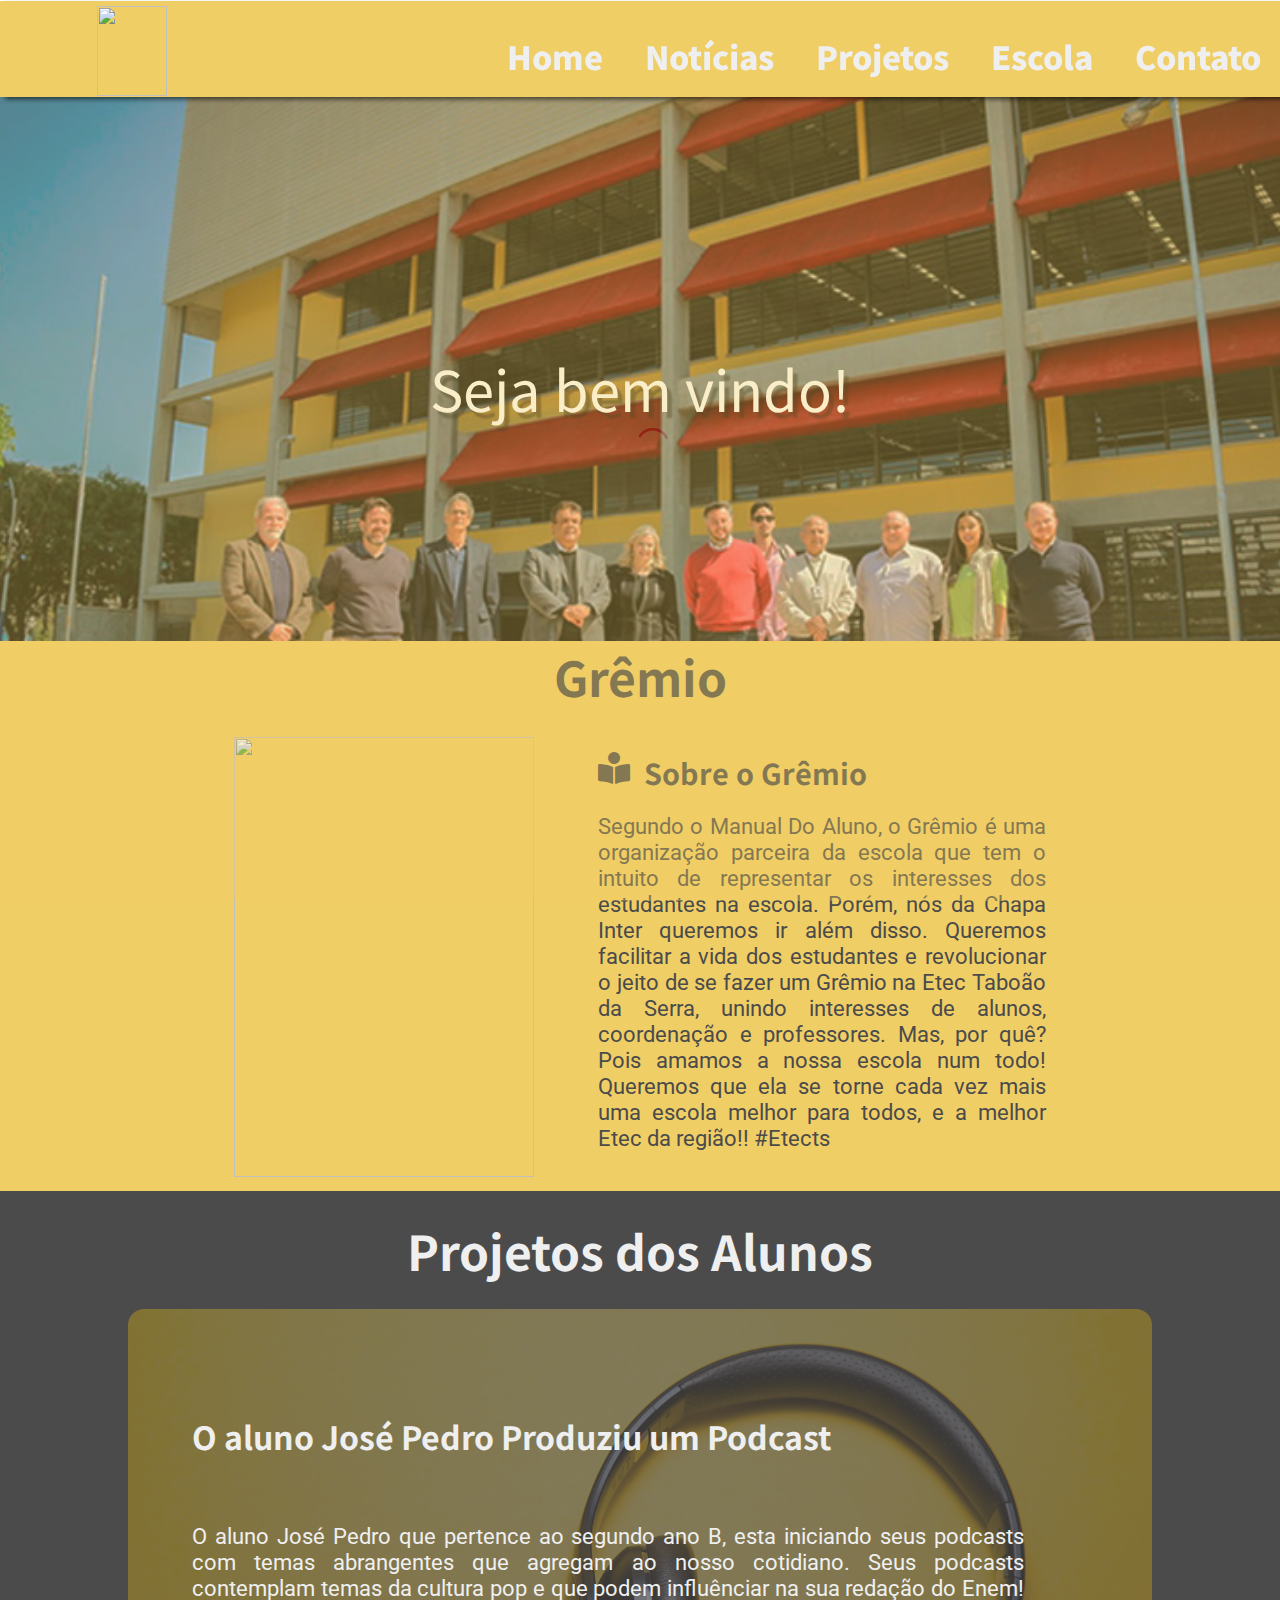
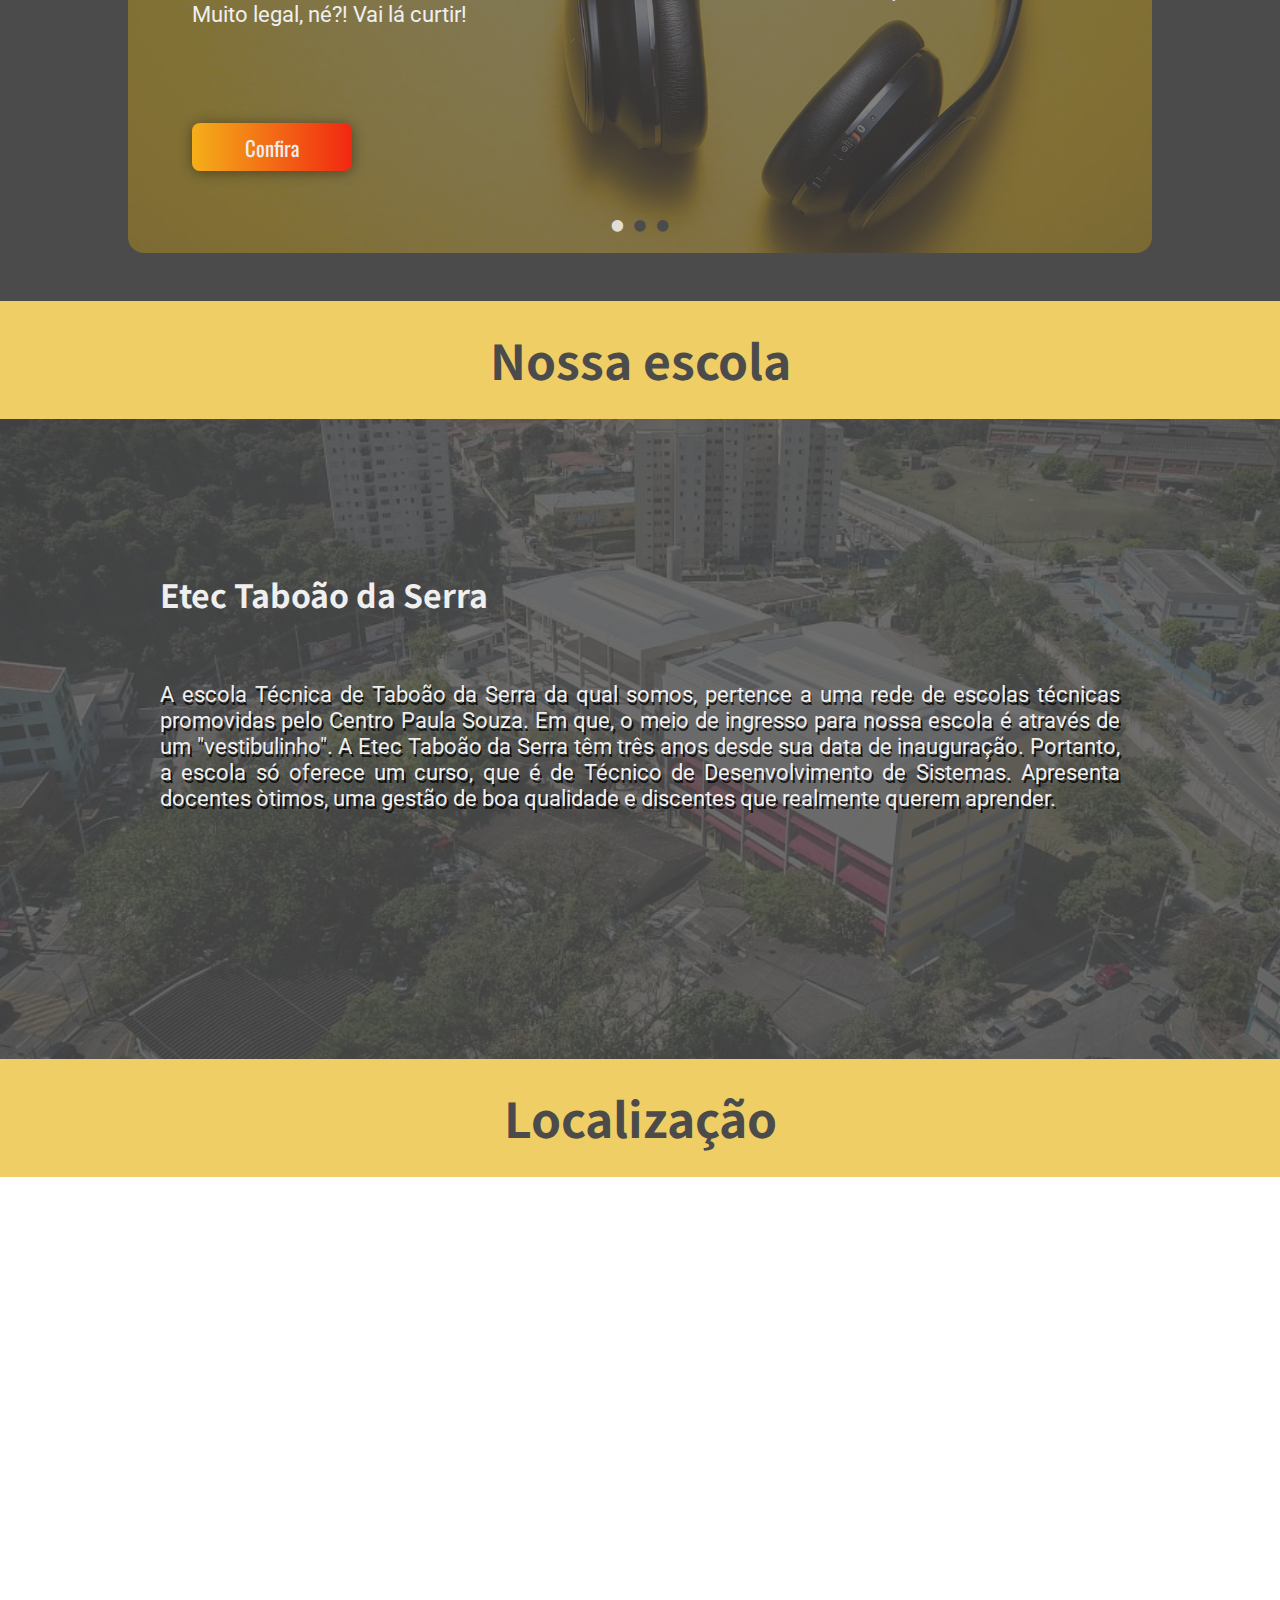
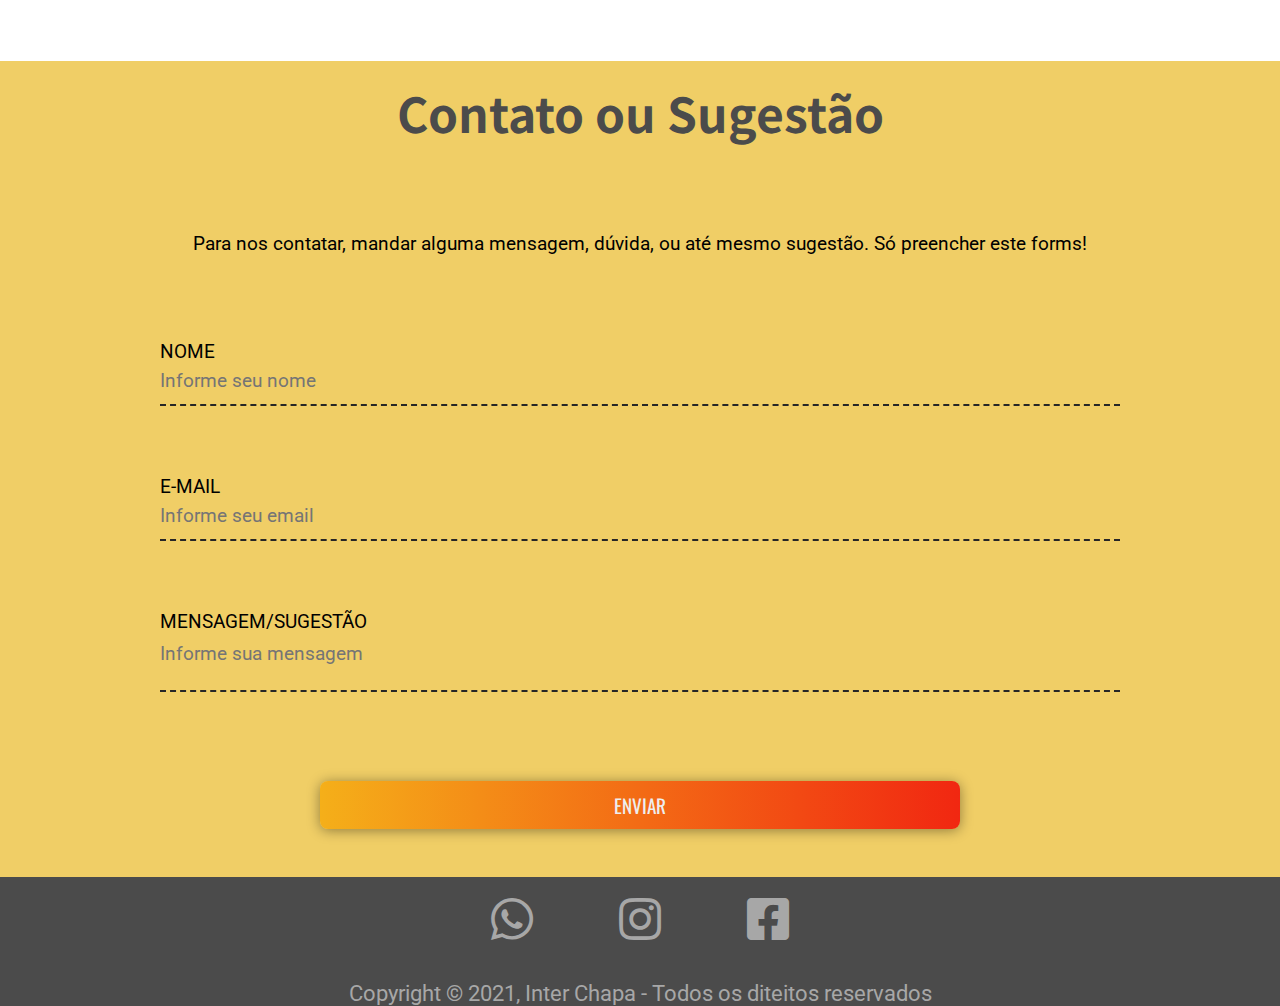
==== commit a733621e: ":package: midias sociais" ====
--- a/index.html
+++ b/index.html
@@ -42,7 +42,7 @@
     </div>   
         <div class="banner">
             <h1>Seja bem vindo!</h1>
-            <p>Este site foi feito com o intuíto de propagar a informação e a correlação pela escola, esperamos que você goste! :)</p>
+            <p>Este site foi feito com o intuíto de informar e facilitar a sua vida na Etec Taboão Da Serra!!! :)</p>
         </div>
     </header>
 
@@ -60,7 +60,7 @@
                 <h1>Sobre o Grêmio</h1>
              </div>
              <div class="text-gremio">
-             <p>O Grêmio Inter visa melhorar as relações escolares entre os alunos, divulgar a cultura, propagar a informação e manter a escola conectada mesmo em meio a pandemia. Juntos por uma escola mais impactante e que tenha alunos como protagonistas de suas própias histórias!</p>
+             <p>Segundo o Manual Do Aluno, o Grêmio é uma organização parceira da escola que tem o intuito de representar os interesses dos estudantes na escola. Porém, nós da Chapa Inter queremos ir além disso. Queremos facilitar a vida dos estudantes e revolucionar o jeito de se fazer um Grêmio na Etec Taboão da Serra, unindo interesses de alunos, coordenação e professores. Mas, por quê? Pois amamos a nossa escola num todo! Queremos que ela se torne cada vez mais uma escola melhor para todos, e a melhor Etec da região!! #Etects</p>
               </div>
              </div>
             </div>
@@ -162,6 +162,13 @@
     </section>
 
     <footer>
+        <div class="social-media">
+            <div class="items-social">
+            <a href="https://api.whatsapp.com/send?text=https://interchapa.github.io/" target="_blank"> <i class="fab fa-whatsapp"></i></a>
+            <a href="https://www.instagram.com/interchapa/" target="_blank"> <i class="fab fa-instagram"></i></a>
+            <a href="https://www.facebook.com/sharer/sharer.php?u=https://interchapa.github.io/" target="_blank"> <i class="fab fa-facebook-square"></i></a>
+        </div>
+        </div>
         <p>
             Copyright &copy; 2021, Inter Chapa - Todos os diteitos reservados
         </p>
--- a/style.css
+++ b/style.css
@@ -58,7 +58,7 @@
 	height: 90px;
 }
 nav ul li a {
-    color: rgb(239, 239, 239);
+    color: #4b4b4b;
     font-size: 2rem;
     border-radius: 1rem;
     align-items: center;
@@ -66,6 +66,7 @@
     padding-right: 1rem;
     justify-content: center;
     font-family: var(--font-primary);
+    transition: 1s ease;
 }
 nav ul {
 	float: right;
@@ -83,6 +84,7 @@
 	color: #efefef;
 	font-size: 2rem;
 	border-radius: 1rem;
+    font-weight: 900;
     align-items: center;
     justify-content: center;
 }
@@ -452,6 +454,38 @@
    margin-top: 1rem;
    margin-bottom: 3rem;
  }
+
+
+
+
+ .social-media{
+     background-color: #4b4b4b;
+ }
+.items-social{
+    padding-top: 1rem;
+    font-size: 3rem;
+    justify-content: center;
+    align-items: center;
+    text-align: center;
+}
+.items-social i{
+color:#a7a7a7;
+justify-content: space-between;
+margin-left: 2.3rem;
+margin-right: 2.3rem;
+transition: 1s ease;
+}
+.items-social i:hover{
+    font-size: 2rem;
+    color: #d84e28;
+    transition: 1s ease;
+}
+
+
+
+
+
+
  .img-etec img{
      width: 100%;
      height: 40rem;
@@ -615,6 +649,9 @@
     .slider-header img {
         width: 90%;  
     }
+    .items-social{
+        font-size: 1.8rem;
+        }
  .banner{
         color: #ffffff;
         font-size: 2.8rem;
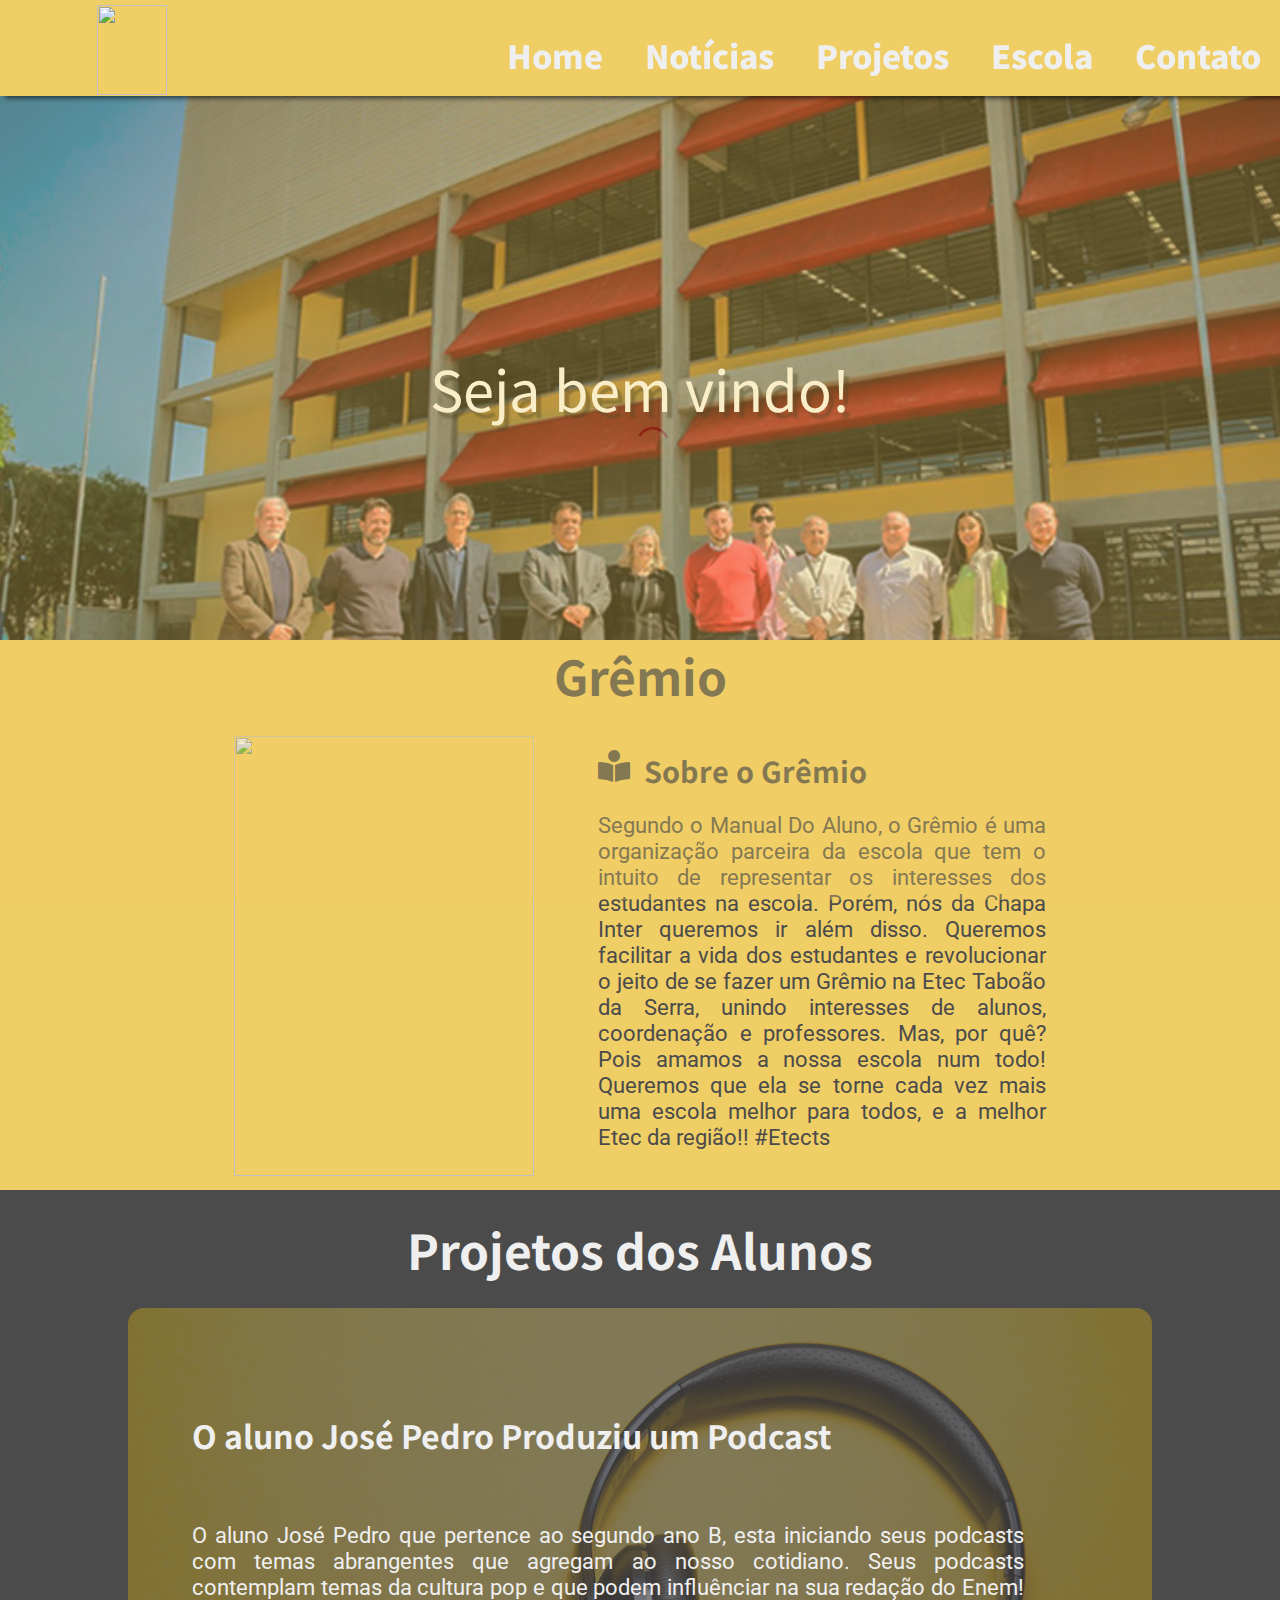
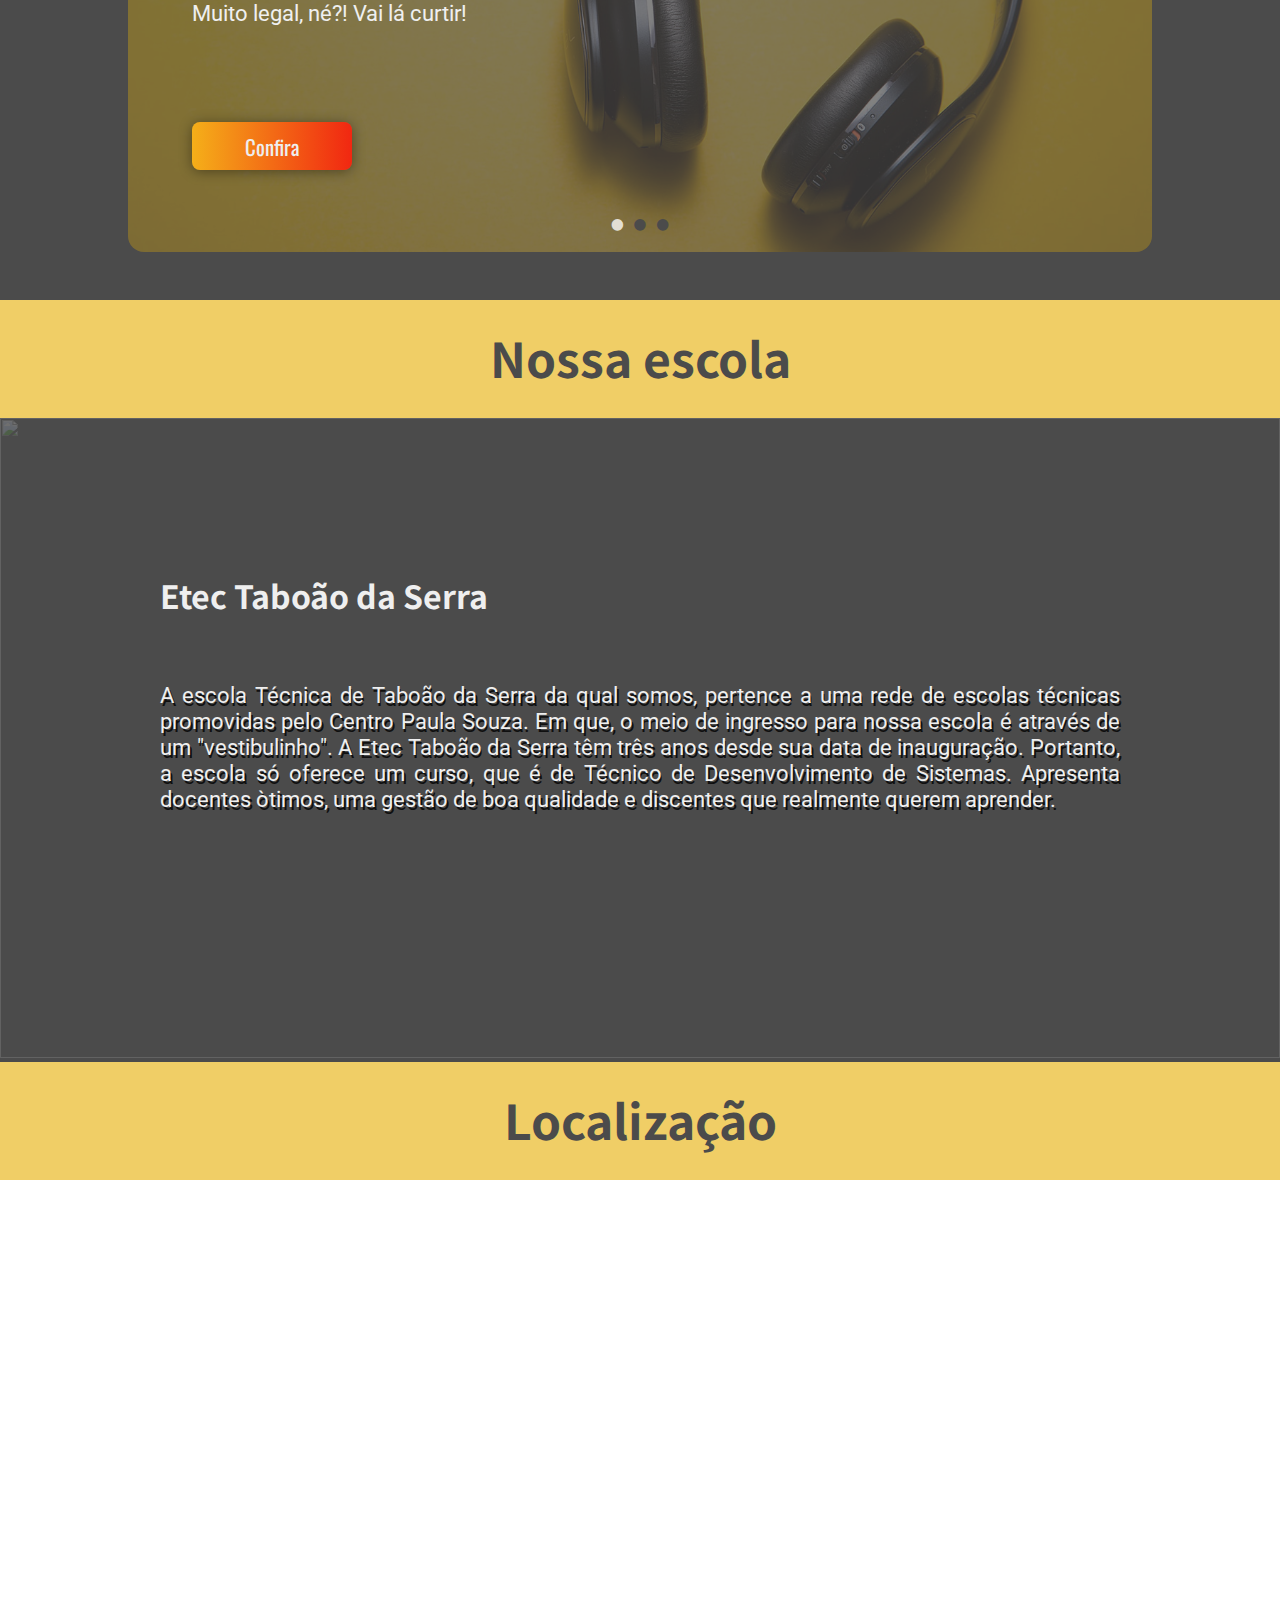
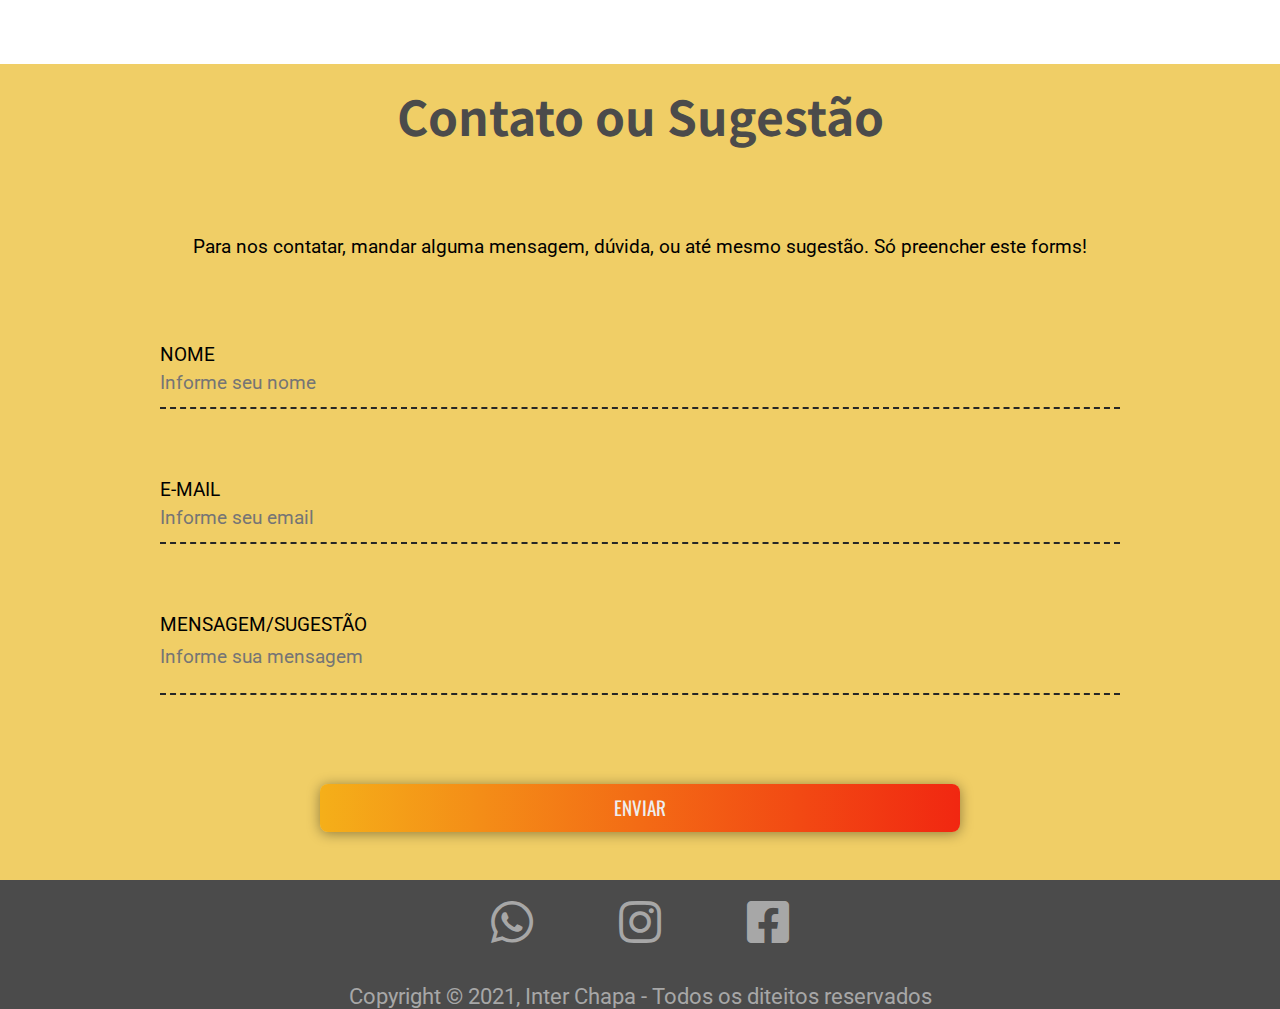
==== commit 8ec4449a: ":package: parallax 2" ====
--- a/index.html
+++ b/index.html
@@ -124,7 +124,9 @@
             <h1>Nossa escola</h1>
         </div>
         <div class="img-etec">
-            <img src="/imagens/etec.jpg" alt="">
+            <div class="wrapper-etec">
+            <img src="" alt="">
+            </div>
             <div class="info-etec">
                 <h1>Etec Taboão da Serra</h1>
                 <p>A escola Técnica de Taboão da Serra da qual somos, pertence a uma rede de escolas técnicas promovidas pelo Centro Paula Souza. Em que, o meio de ingresso para nossa escola é através de um "vestibulinho". A Etec Taboão da Serra têm três anos desde sua data de inauguração. Portanto, a escola só oferece um curso, que é de Técnico de Desenvolvimento de Sistemas. Apresenta docentes òtimos, uma gestão de boa qualidade e discentes que realmente querem aprender.</p>
--- a/style.css
+++ b/style.css
@@ -28,7 +28,6 @@
 body{
     margin: 0;
     box-sizing: border-box;
-    margin-top: .09rem;
     height: 4.4rem;
 }
 header .primary{
@@ -484,13 +483,21 @@
 
 
 
-
+.wrapper-etec{
+    background-image: url("/imagens/etec.jpg");
+    width: 100%;
+    background-attachment: fixed;
+    background-position: center;
+    background-repeat: no-repeat;
+    background-size: cover;
+    object-fit: cover;
+    opacity: 0.2;
+}
 
  .img-etec img{
      width: 100%;
      height: 40rem;
      object-fit: cover;
-     opacity: 0.2;
      animation: 15s ease-in-out;
  }
  .img-etec{
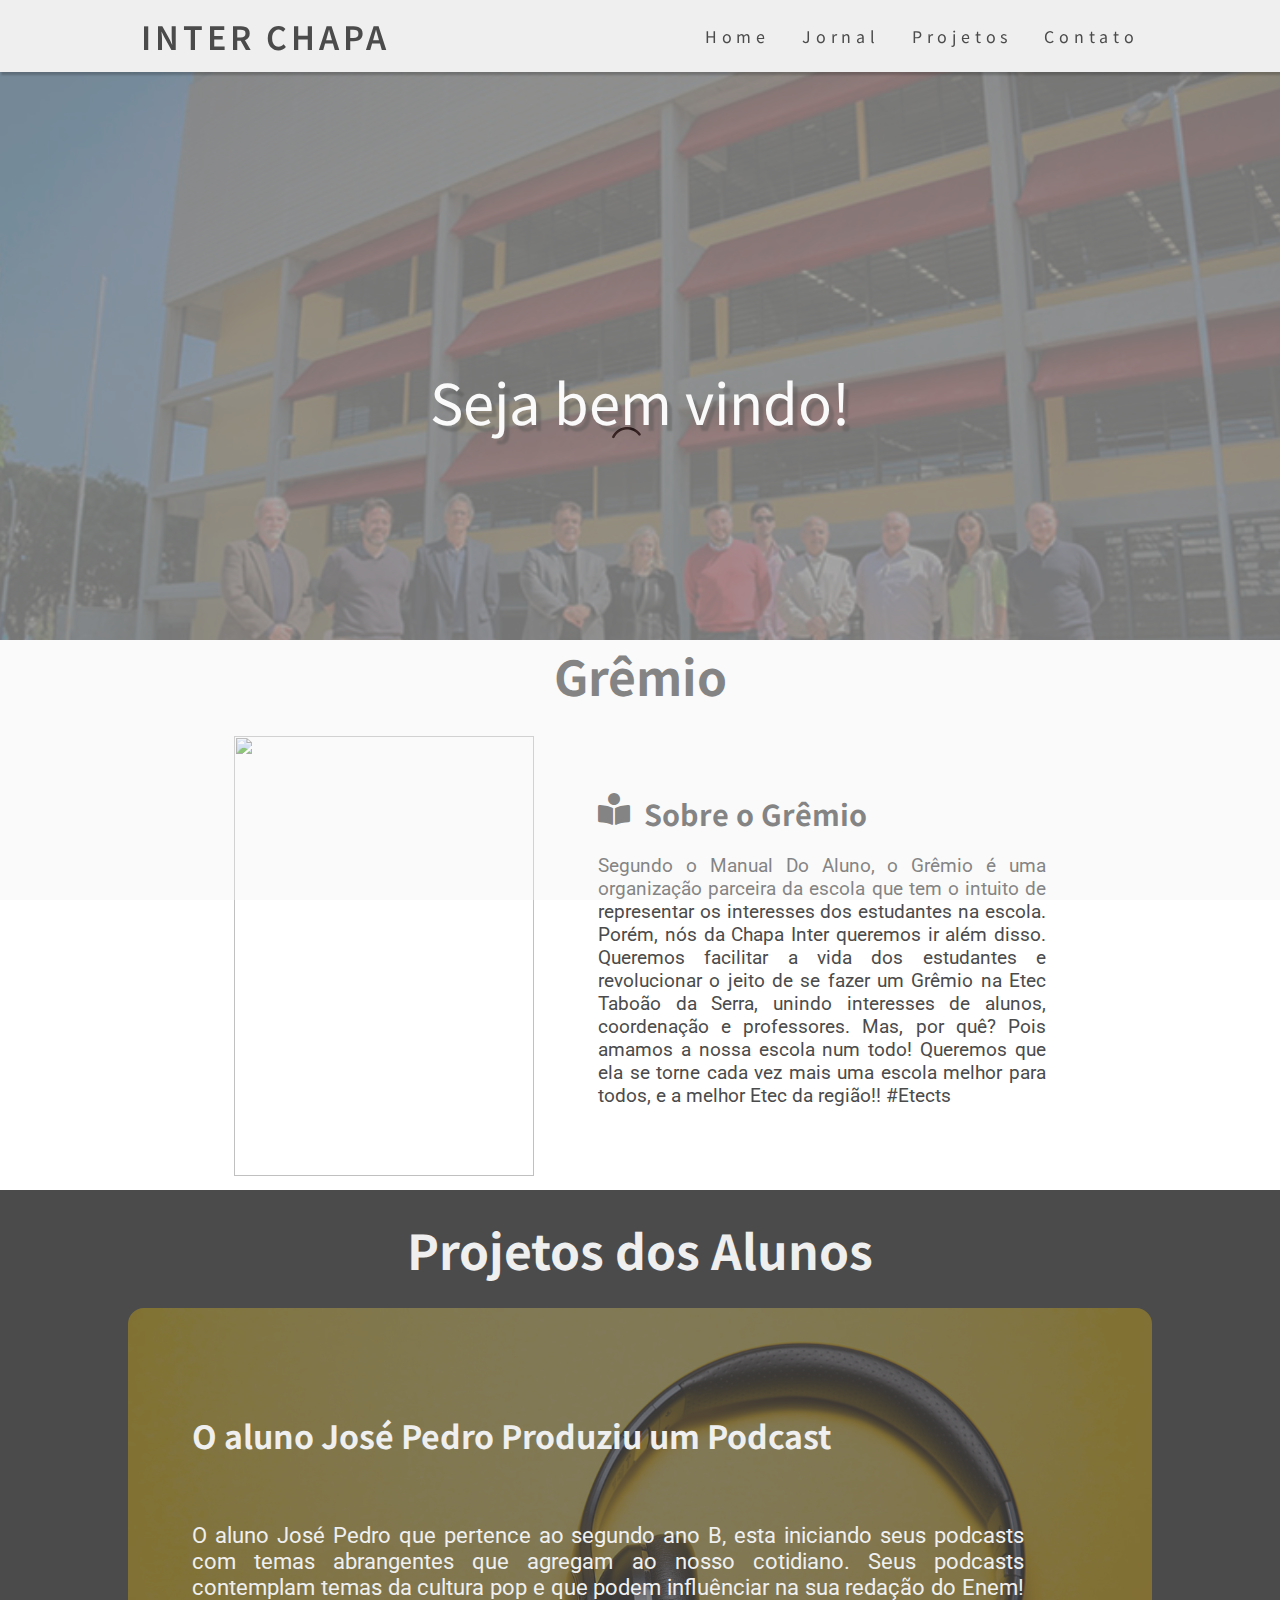
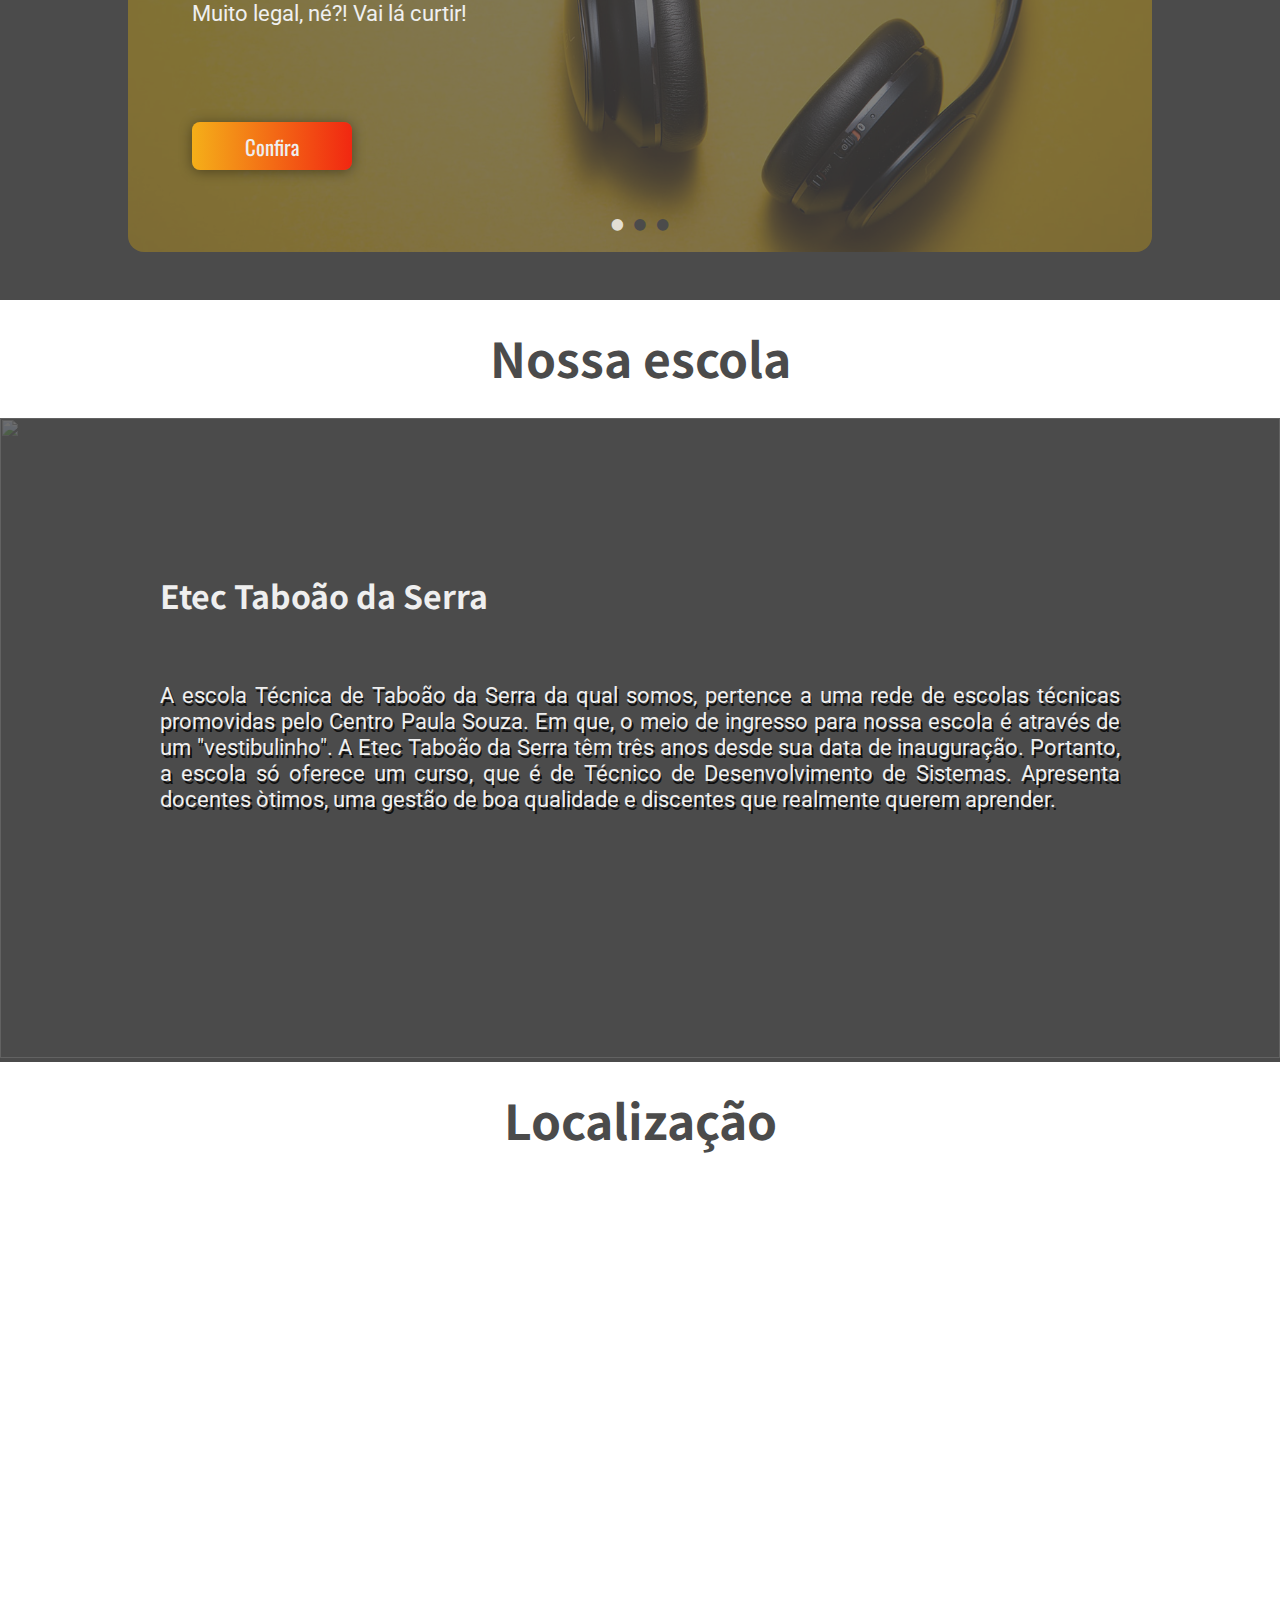
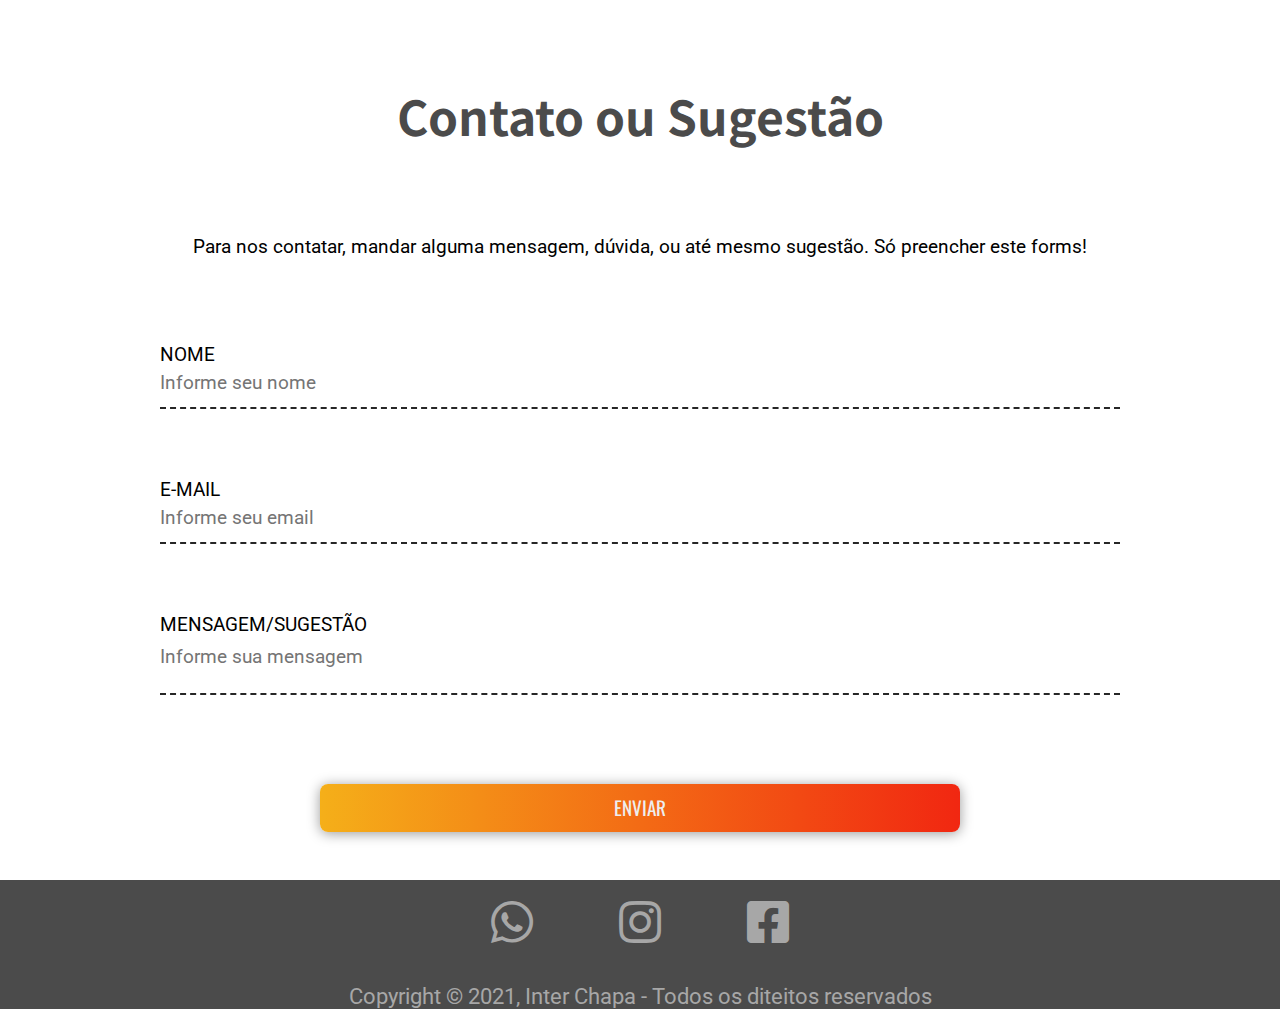
==== commit aeb295c2: ":package: Att geral" ====
--- a/index.html
+++ b/index.html
@@ -17,24 +17,22 @@
 
     <div id="loader"></div>
 
-    <nav>
-		<input type="checkbox" id="check">
-		<label for="check" class="checkbtn">
-            <div class="checkbuttom">
-                <i class="fas fa-bars" id="botãocheck"></i>
-            </div>
-		</label>
-		<label class="logo"><img src="/imagens/logo.png" alt=""></label>
-		<ul>
-            <li class="Home"><a class="text-menu" href="#">Home</a></li>
-            <li class="Noticias"><a class="text-menu" href="noticias.html">Notícias</a></li>
-            <li class="Projetos"><a class="text-menu" href="#Projetos">Projetos</a></li>
-            <li class="Escola"><a class="text-menu" href="#Escola">Escola</a></li>
-            <li class="Contato"><a class="text-menu" href="#Contato">Contato</a></li>
-		</ul>
-	</nav>
-    
-    <header class="primary">  
+   <nav>
+       <a class="logo" href="/">Inter Chapa</a>
+       <div class="mobile-menu">
+           <div class="line1"></div>
+           <div class="line2"></div>
+           <div class="line3"></div>
+       </div>
+       <ul class="nav-list">
+        <li class="Home"><a class="text-menu" href="#Home">Home</a></li>
+        <li class="Noticias"><a class="text-menu" href="noticias.html">Jornal</a></li>
+        <li class="Projetos"><a class="text-menu" href="#Projetos">Projetos</a></li>
+        <li class="Contato"><a class="text-menu" href="#Contato">Contato</a></li>
+       </ul>
+   </nav>
+   
+    <header class="primary" id="Home">  
         <div class="parallax">                   
         <div class="img-wrapper">
             <img src="" alt="" class="">
@@ -201,6 +199,6 @@
         loadNow(1);
     });
     </script>
-
+<script src="mobile-navbar.js"></script>
 </body>
 </html>--- a/style.css
+++ b/style.css
@@ -8,7 +8,7 @@
     height: 100vh;
     z-index: 1;
     overflow: visible;
-    background: #f0ce66 url('/imagens/preloader.gif') no-repeat center center;
+    background: #efefef url('/imagens/preloader.gif') no-repeat center center;
 }
 
 *{
@@ -30,67 +30,67 @@
     box-sizing: border-box;
     height: 4.4rem;
 }
+
+a{
+    color: #4b4b4b;
+    text-decoration: none;
+    transition: 0.3s;
+}
+a:hover{
+    opacity: 0.7;
+}
+.logo{
+    font-weight: 600;
+    font-size: 2rem;
+    text-transform: uppercase;
+    letter-spacing: 4px;
+}
+nav{
+    z-index: 1;
+    width: 100%;
+    display: flex;
+    justify-content: space-around;
+    align-items: center;
+    font-family: var(--font-primary);
+    background: #efefef;
+    height: 8vh;
+    position: fixed;
+    box-shadow: 2px 2px 2px 1px rgba(0, 0, 0, 0.2);
+}
+.nav-list {
+    list-style: none;
+    display: flex;
+}
+.nav-list li{
+    letter-spacing: 0.3rem;
+    margin-left: 2rem;
+}
+.mobile-menu {
+    display: none;
+    cursor: pointer;
+}
+.mobile-menu div{
+    width: 32px;
+    height: 2px;
+    background: #4b4b4b;
+    margin: 8px;
+    transition: 0.3s;
+}
+
+
+
+
+
+
 header .primary{
     width: 100%;
     height: 16rem;
     overflow: hidden;
     position: relative;
 }
-nav {
-	background: #f0ce66;
-	height: 6rem;
-	width: 100%;
-    z-index: 90;
-    position: fixed;
-    text-align: center;
-    justify-content: center;
-    align-items: center;
-    box-shadow: 0.3rem 0.2rem 0.3rem rgba(0, 0, 0, 0.6);
-}
-label.logo{
-    width: 100%;
-    padding-right: 14rem;
-}
-label.logo img{
-    padding-top: 0.3rem;
-	width: 70px;
-	height: 90px;
-}
-nav ul li a {
-    color: #4b4b4b;
-    font-size: 2rem;
-    border-radius: 1rem;
-    align-items: center;
-    padding-left: 1rem;
-    padding-right: 1rem;
-    justify-content: center;
-    font-family: var(--font-primary);
-    transition: 1s ease;
-}
-nav ul {
-	float: right;
-    text-align: center;
-}
-nav ul li {
-    display: inline-table;
-    font-size: 2rem;
-    padding-right: 3px;
-    padding-left: 3px;
-    margin-top: 2rem;
-    text-align: center;
-}
-nav ul li a {
-	color: #efefef;
-	font-size: 2rem;
-	border-radius: 1rem;
-    font-weight: 900;
-    align-items: center;
-    justify-content: center;
-}
-nav a:hover{
-    color: #d84e28;
-    transition: 2s ease;
-}
+
+
+
 .checkbtn {
 	font-size: 3rem;
     margin-top: .5rem;
@@ -110,12 +110,13 @@
     height: 3rem;
 }
 .btn-menu:hover{
-    color: #f0ce66;
+    color: #fff;
 }
 .parallax{
     width: 100%;
     height: 100%;
     overflow: hidden;
+    background-color: #4b4b4b;
 }
 .img-wrapper{
      background-image: url("/imagens/primary.jpg");
@@ -125,6 +126,7 @@
     background-size: cover;
     object-fit: cover;
     height: 40rem;
+    opacity: 0.3;
 }
 @keyframes zoom{
     0%{
@@ -140,7 +142,7 @@
     width: 100%;
 }
 .banner h1{
-    color: #ffffff;
+    color: #fff;
     font-size: 3.5rem;
     font-family: var(--font-primary);
     font-weight: 400;
@@ -148,7 +150,6 @@
     justify-content:center;
     align-items: center;
     text-shadow: .3rem .4rem 2px rgba(0,0,0,.4);
-    line-height: 3.5rem;
     margin-bottom: 3rem;
     animation: moveBanner 1s 0.5s forwards;
 }
@@ -171,10 +172,8 @@
     animation: moveBanner 1s 0.7s forwards;
     opacity: 0;
     text-align: center;
-    
 }
 .btn{
-
     background: #f12711;
     background: -webkit-linear-gradient(to right, #f5af19, #f12711); 
     background: linear-gradient(to right, #f5af19, #f12711); 
@@ -189,11 +188,10 @@
     outline:0;
 }
 .header-gremio{
-    
     width: 100%;
     height: 30rem;
     overflow: hidden;
-    background-color: #f0ce66;
+    background-color: #fff;
     display: flex;
     align-items: center;
     justify-content: center;
@@ -223,7 +221,7 @@
     padding-right: 0.9rem;
 }
 .text-gremio p{
-    font-size: 1.4rem;
+    font-size: 1.2rem;
     font-family: var(--font-secundary);
     font-weight: 400;
 }
@@ -232,7 +230,7 @@
     background-color: #4b4b4b;
 }
 .sessao-header{
-    background-color: #f0ce66;
+    background-color: #fff;
 }
 .sessao-header h1{
     text-align: center;
@@ -259,7 +257,7 @@
     padding-bottom: 3rem;
 }
 #Noticias .projetos-header {
-    padding-top: 7rem;
+    padding-top: 3rem;
 }
 
 .conteudo-noticia{
@@ -294,8 +292,6 @@
         transform: scale(1.1);
     }
 }
-
-
 .projetos-header{
     text-align: center;
     padding-top: 0;
@@ -320,10 +316,10 @@
     color: #4b4b4b;
     padding-top: 1.4rem;
     padding-bottom: 1.6rem;
-    background-color: #f0ce66;
+    background-color: #fff;
 }
 #Escola .projetos-header {
-    background-color: #f0ce66;
+    background-color: #fff;
 }
 .slider-header{
     display:flex;
@@ -386,7 +382,7 @@
     transition: 1s ease;
 }
 form{
-    background-color: #f0ce66;
+    background-color: #fff;
     width: 100%;
     height: 50rem;
 }
@@ -414,7 +410,7 @@
     position: relative;
 }
 .field{
-    background-color: #f0ce66;
+    background-color: #fff;
     border: none;
     width: 60rem;
     font-size: 1.2rem;
@@ -453,11 +449,7 @@
    margin-top: 1rem;
    margin-bottom: 3rem;
  }
-
-
-
-
- .social-media{
+.social-media{
      background-color: #4b4b4b;
  }
 .items-social{
@@ -468,11 +460,11 @@
     text-align: center;
 }
 .items-social i{
-color:#a7a7a7;
-justify-content: space-between;
-margin-left: 2.3rem;
-margin-right: 2.3rem;
-transition: 1s ease;
+    color:#a7a7a7;
+    justify-content: space-between;
+    margin-left: 2.3rem;
+    margin-right: 2.3rem;
+    transition: 1s ease;
 }
 .items-social i:hover{
     font-size: 2rem;
@@ -565,26 +557,9 @@
     transition: 3s ease;
 }
 .gremio{
-    background-color: #f0ce66;
+    background-color: #fff;
   }
   @media(max-width:420px){
-
-    label.logo{
-        width: 100%;
-        margin-right: 0;
-        margin-left: 3rem;
-        margin-top: 0;
-        padding-top: 0;
-    }
-    label.logo img{
-        padding-bottom: 0rem;
-        width: 70px;
-        height: 90px;
-        margin-top: -150px;
-    }
-    nav{
-        height: 7.5rem;
-    }
     .checkbtn {
         font-size: 3rem;
         margin-top: 1rem;
@@ -649,14 +624,48 @@
         width: 100%;
     }
     .gremio{
-      background-color: #f0ce66;
+      background-color: #fff;
     }
 }
 @media(max-width:1100px){
-    .slider-header img {
+
+
+body{
+    overflow-x: hidden;
+}
+.nav-list {
+    position: absolute;
+    top: 9vh;
+    right: 0;
+    width: 60vw;
+    height: 90vh;
+    background: #efefef;
+    flex-direction: column;
+    align-items: center;
+    justify-content: space-around;
+    transform: translateX(100%);
+    transition: transform 0.3s ease-in;
+  }
+.nav-list li {
+    color: #4b4b4b;
+    margin-left: 0;
+    font-family: var(--font-primary);
+    font-size: 2rem;     
+}
+.mobile-menu {
+    display: block;
+}
+
+
+
+
+
+
+
+.slider-header img {
         width: 90%;  
     }
-    .items-social{
+.items-social{
         font-size: 1.8rem;
         }
  .banner{
@@ -664,9 +673,6 @@
         font-size: 2.8rem;
         top: 35%;
     }
-nav {   
-        width: 100%;
-    }
 .field{
     width: 20rem;
     justify-content: center;
@@ -677,7 +683,7 @@
     width: 90%;
 }
 form{
-    background-color: #f0ce66;
+    background-color: #fff;
     width: 100%;
     height: 60rem;
 }
@@ -688,7 +694,7 @@
     width: 100%;
     height: 40rem;
     overflow: hidden;
-    background-color: #f0ce66;
+    background-color: #fff;
     display: inline-table;
     align-items: center;
     justify-content: center;
@@ -727,11 +733,6 @@
     width: 100%;
     padding:0;
 }
-
-label.logo img{
-  padding-bottom: 7px;
-}
-
 .img-noticia img{
     width: 100%;
     border-radius: 1rem;
@@ -781,7 +782,6 @@
 .sessao-header h1 {
     font-family: var(--font-primary);
     font-size: 3rem;
-    color: #4b4b4b;
     text-align: center;
 }
 .container-contato p {
@@ -801,53 +801,11 @@
     display: block;
     color: #4b4b4b;
 }
-ul{
-    position: fixed;
-    width: 80%;
-    margin-left: 7rem;
-    height: 90vh;
-    background: #f0ce66;
-    margin-top: 0.1rem;
-    left: 100%;
-    text-align: center;
-    transition: all .5s;
-}
-nav ul li{
-    display: block;
-    margin: 50px 0;
-    line-height: 30px;
-}
-nav ul li a {
-    font-size: 20px;
-}
-a:hover, a.active {
-    background: none;
-    color: #f0ce66;
-}
-#check:checked ~ ul {
-    left: 0;
-}
 footer p{
     font-size: 1rem;
     padding-bottom: 2rem;
 }
-label.logo{
-    width: 100%;
-    margin-right: 16rem;
-}
-label.logo img{
-    padding-top: 0.3rem;
-	width: 70px;
-	height: 90px;
-}
-}
-@media (max-width: 952px){
-	label.logo{
-		font-size: 30px;
-		padding-right: 10px;
-	}
-	nav ul li a{
-		font-size: 2rem;
-        font-family: var(--font-action);
-	}
-}
+}
+.nav-list.active {
+    transform: translateX(0);
+}
